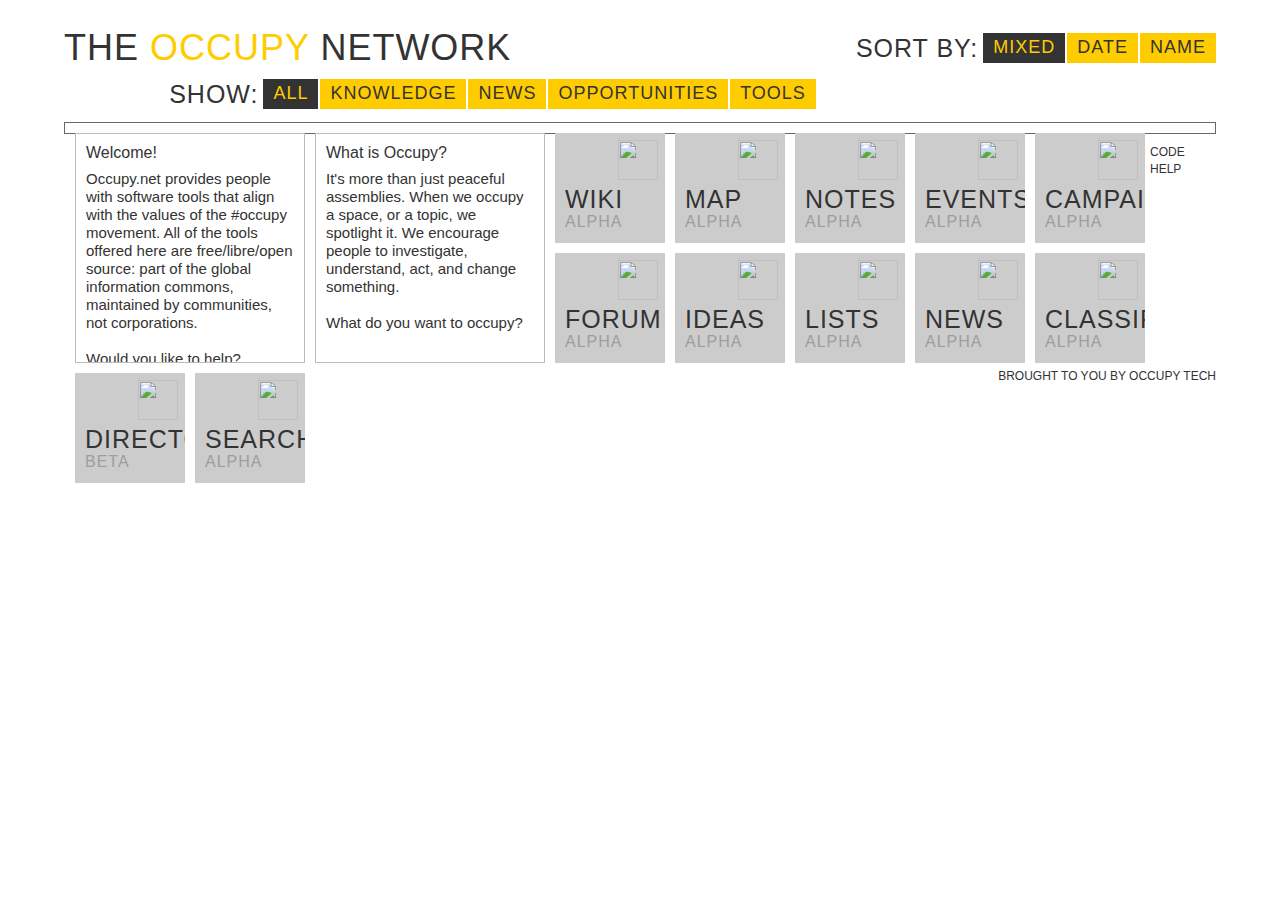
==== index.html @ a0bbf64c "CSS changes, additional feeds, footer change" ====
<!doctype html>
<html lang="en">
<head>
  
  <meta charset="utf-8" />
  <title>The Occupy Network</title>
  
  <!--[if lt IE 9]><script src="http://html5shim.googlecode.com/svn/trunk/html5.js"></script><![endif]-->
  
  <link rel="stylesheet" href="css/style.css" />
  
  <!-- scripts at bottom of page -->

</head>
<body class="homepage">
  
<script type="text/javascript" src="http://nav.occupy.net/occupynet_nav.js"></script>

<section id="content">


<section id="options" class="clearfix">
	<div class="option-logo">
		<h1>the <span class="occupy">occupy</span> network</h1>
	</div>
	<div class="option-combo">
	  <h3>Sort by:</h3>
	  <ul id="sort" class="option-set clearfix" data-option-key="sortBy">
	    <li><a href="#mixed" data-option-value="random" class="selected">mixed</a></li>
	    <li><a href="#original" data-option-value="date">date</a></li>
	    <li><a href="#alphabetical" data-option-value="alphabetical">name</a></li>
	  </ul>
	</div>
	<div class="option-combo">
	  <h3>Show:</h3>
	  <ul id="filter" class="option-set clearfix" data-option-key="filter">
	    <li><a href="#show-all" data-option-value="*" class="selected">all</a></li>
	    <li><a href="#knowledge" data-option-value=".wiki, .info, .welcome">knowledge</a></li>
	    <li><a href="#news" data-option-value=".news, .photo, .directory, .map">news</a></li>
	    <li><a href="#opportunities" data-option-value=".classified, .event, .campaign">opportunities</a></li>
	    <li><a href="#tools" data-option-value=".project">tools</a></li>
	  </ul>
	</div>
</section>


<div id="container">
	
	<div class="welcome" data-number="1">
		<p class="title">Welcome!</p>
		<p class="text">Occupy.net provides people with software tools that align with the values of the #occupy movement. All of the tools offered here are free/libre/open source: part of the global information commons, maintained by communities, not corporations.<br><br>Would you like to help?</p>
	</div>
	
	<div class="welcome" data-number="20">
		<p class="title">What is Occupy?</p>
		<p class="text">It's more than just peaceful assemblies. When we occupy a space, or a topic, we spotlight it. We encourage people to investigate, understand, act, and change something.<br><br>What do you want to occupy?</p>
	</div>

	  
	<div class="project" data-number="10">
		<img class="icon" src="img/icons/wiki.png">
		<h3 class="title">Wiki</h3>
		<h5 class="status">alpha</h5>
	</div>
	<div class="project" data-number="11">
		<img class="icon" src="img/icons/map.png">
		<h3 class="title">Map</h3>
		<h5 class="status">alpha</h5>
	</div>
	<div class="project" data-number="12">
		<img class="icon" src="img/icons/notes.png">
		<h3 class="title">Notes</h3>
		<h5 class="status">alpha</h5>
	</div>
	<div class="project" data-number="13">
		<img class="icon" src="img/icons/events.png">
		<h3 class="title">Events</h3>
		<h5 class="status">alpha</h5>
	</div>
	<div class="project" data-number="14">
		<img class="icon" src="img/icons/campaigns.png">
		<h3 class="title">Campaigns</h3>
		<h5 class="status">alpha</h5>
	</div>
	<div class="project" data-number="33">
		<img class="icon" src="img/icons/forum.png">
		<h3 class="title">Forum</h3>
		<h5 class="status">alpha</h5>
	</div>
	<div class="project" data-number="16">
		<img class="icon" src="img/icons/ideas.png">
		<h3 class="title">Ideas</h3>
		<h5 class="status">alpha</h5>
	</div>
	<div class="project" data-number="17">
		<img class="icon" src="img/icons/lists.png">
		<h3 class="title">Lists</h3>
		<h5 class="status">alpha</h5>
	</div>
	<div class="project" data-number="18">
		<img class="icon" src="img/icons/news.png">
		<h3 class="title">News</h3>
		<h5 class="status">alpha</h5>
	</div>
	<div class="project"  data-number="19">
		<img class="icon" src="img/icons/classifieds.png">
		<h3 class="title">Classifieds</h3>
		<h5 class="status">alpha</h5>
	</div>
	<div class="project" data-number="20">
		<img class="icon" src="img/icons/directory.png">
		<h3 class="title">Directory</h3>
		<h5 class="status">beta</h5>
	</div>
	<div class="project" data-number="21" data-full="inline1">
		<img class="icon" src="img/icons/search.png">
		<h3 class="title">Search</h3>
		<h5 class="status">alpha</h5>
	</div>
</div>


<div id="feeds" style="display:none">
  <!--use semantic markup to define your feeds as data 
  jquery $("#feeds").find(".feed") turns this html into
  var feeds  = [{
    'url': 'http://feeds....',
    'type': 'news',
  },
  {
    'url': 'http://map.occupy.net',
    'type': 'map',
  }
  ]
and so on - an array of objects with "url" and "type" attributes  
  -->
  <div class="feed">
    <div class="url">http://newswire.occupy.net/channel/368/rss.xml</div>
    <div class="type">news</div>
    <div class="num">5</div>
  </div>
  <div class="feed">
    <div class="url">http://classifieds.occupy.net/rss/all/</div>
    <div class="type">classified</div>
    <div class="num">5</div>
  </div>
  <div class="feed">
    <div class="url">http://wearethe99percent.tumblr.com/rss</div>
    <div class="type">photo</div>
    <div class="num">5</div>
  </div>
  <div class="feed">
    <div class="url">http://feeds.feedburner.com/OccupyDesign</div>
    <div class="type">thumbnail</div>
    <div class="num">5</div>
  </div>
  <!-- error in feed
  <div class="feed">
    <div class="url">http://occuprint.org/feed</div>
    <div class="type">thumbnail</div>
    <div class="num">5</div>
  </div>
  -->
  <div class="feed">
    <div class="url">http://howtocamp.takethesquare.net/feed/</div>
    <div class="type">info</div>
    <div class="num">5</div>
  </div>
  <div class="feed">
    <div class="url">http://wiki.occupy.net/wiki/Special:NewsFeed?feed=rss&categories=Featured</div>
    <div class="type">wiki</div>
    <div class="num">1</div>
  </div>
  <div class="feed">
    <div class="url">http://directory.occupy.net/occupations/added.rss</div>
    <div class="type">directory</div>
    <div class="num">5</div>
  </div>
  <div class="feed">
    <div class="url">http://map.occupy.net/feed/</div>
    <div class="type">map</div>
    <div class="num">5</div>
  </div>  
  <div class="feed">
    <div class="url">http://campaigns.occupy.net/feed/</div>
    <div class="type">campaign</div>
    <div class="num">5</div>
  </div>
  <div class="feed">
    <div class="url">http://feeds.feedburner.com/interoccupy</div>
    <div class="type">news</div>
    <div class="num">5</div>
  </div>
</div>



<!-- jquery -->
<script src="js/jquery-1.7.1.min.js"></script>
<script src="https://www.google.com/jsapi"></script>
<script src="js/jquery.isotope.min.js"></script>


<!-- feed reader -->
<script type="text/javascript">
var $container = $('#container');
var feeds = google.load("feeds", "1");
google.setOnLoadCallback(function() {
  $(function() {
 
  
  //grab your data from the html (semantic markup)
  $("#feeds").find(".feed").each(function(j,e){
    //extract url from html
    var url = $(e).find(".url").html();
	  var feed = new google.feeds.Feed(url);
    //extract number of posts to display from html
	  var num = $(e).find(".num").html();
    //extract type from html
	  var type = $(e).find(".type").html();
	  feed.setNumEntries(num);
	  feed.load(function(result) {
	    if (!result.error) {
	      var container = document.getElementById("container");
	      for (var i = 0; i < result.feed.entries.length; i++) {
	        var entry = result.feed.entries[i];
	
	        var div = document.createElement("div");
	        $(div).addClass(type);
	        $(div).addClass("feed-item");
	        var title = div.appendChild(document.createElement("h3"));
	        title.className = "title";
	        title.appendChild(document.createTextNode(entry.title));
	
	        var date = div.appendChild(document.createElement("p"));
	        $(date).addClass("date");
	        
			var entryDate = new Date(entry.publishedDate);
			var pubDate = entryDate.toLocaleDateString();
	        date.appendChild(document.createTextNode(pubDate));
	
	        var description = div.appendChild(document.createElement("p"));
	        description.className = "description";
	        description.innerHTML = entry.content;
	        
	        container.appendChild(div);
	      };
	    };
	    $container.isotope('insert',$(".feed-item"))
    
  	
	  
	  });
    
  })

	  	  

	  //endfor
  });
});


//ISOTOPE 
$(document).ready(function(){
  $container.isotope({
    masonry: {
      columnWidth: 120
    },
    getSortData: {
      number: function( $elem ) {
        var number = $elem.hasClass('element') ? 
          $elem.find('.date').text() :
          $elem.attr('data-number');
        return parseInt( number, 10 );
      },
      alphabetical: function( $elem ) {
        var name = $elem.find('.title'),
            itemText = name.length ? name : $elem;
        return itemText.text();
      }
    },
    sortBy: 'random'
  });


  var $optionSets = $('#options .option-set'),
      $optionLinks = $optionSets.find('a');

  $optionLinks.click(function(){
    var $this = $(this);
    // don't proceed if already selected
    if ( $this.hasClass('selected') ) {
      return false;
    }
    //toggle "selected classes"
    var $optionSet = $this.parents('.option-set');
    $optionSet.find('.selected').removeClass('selected');
    $this.addClass('selected');

    // make option object dynamically, i.e. { filter: '.my-filter-class' }
    var options = {},
      key = $optionSet.attr('data-option-key'),
      value = $this.attr('data-option-value');
    // parse 'false' as false boolean
    value = value === 'false' ? false : value;
    options[ key ] = value;
    if ( key === 'layoutMode' && typeof changeLayoutMode === 'function' ) {
      // changes in layout modes need extra logic
      changeLayoutMode( $this, options )
    } else {
      // otherwise, apply new options
      $container.isotope( options );
    }

    return false;
  });

  
})

</script>



<!-- shadowbox -->

<script src="shadowbox-3.0.3/shadowbox.js"></script>
<script>

Shadowbox.init({
    skipSetup: true
});

window.onload = function() {

    Shadowbox.setup("#container div", {
        player:     "html",
        height:     400,
        width:      600,
        content:    '<div id="layer">[import feed content]</div>'
    });

};
</script>



<footer>
	<span>Brought to you by <a href="http://tech.occupy.net" target="_blank">Occupy Tech</a></span>
	<a href="https://github.com/occupynet/" target="_blank">Code</a>
	<a href="http://forum.occupy.net" target="_blank">Help</a> 
  
</footer>

</section> <!-- #content -->
  

</body>
</html>
---- css/style.css ----
/*------ RESET --------*/
html,
body,
div,
span,
object,
iframe,
h1,
h2,
h3,
h4,
h5,
h6,
p,
blockquote,
pre,
abbr,
address,
cite,
code,
del,
dfn,
em,
img,
ins,
kbd,
q,
samp,
small,
strong,
sub,
sup,
var,
b,
i,
dl,
dt,
dd,
ol,
ul,
li,
fieldset,
form,
label,
legend,
textarea,
table,
caption,
tbody,
tfoot,
thead,
tr,
th,
td,
article,
aside,
canvas,
details,
figcaption,
figure,
footer,
header,
hgroup,
menu,
nav,
section,
summary,
time,
mark,
audio,
video {
  margin: 0;
  padding: 0;
  border: 0;
  font-size: 100%;
  font: inherit;
  vertical-align: baseline;
  /* make IE8+ match webkit box model: */

  -moz-box-sizing: border-box;
  -webkit-box-sizing: border-box;
  -ms-box-sizing: border-box;
  box-sizing: border-box;
}
article,
aside,
details,
figcaption,
figure,
footer,
header,
hgroup,
menu,
nav,
section {
  display: block;
}
/* j.mp/bestclearfix */
.clearfix:before,
.clearfix:after {
  content: "\0020";
  display: block;
  height: 0;
  overflow: hidden;
}
.clearfix:after {
  clear: both;
}
.clearfix {
  zoom: 1;
}
/*------ LOAD WEB FONTS --------*/
@font-face {
  font-family: 'LeagueGothicRegular';
  src: url('../fonts/League_Gothic-webfont.eot');
  src: url('../fonts/League_Gothic-webfont.eot?#iefix') format('embedded-opentype'), url('../fonts/League_Gothic-webfont.woff') format('woff'), url('../fonts/League_Gothic-webfont.ttf') format('truetype'), url('../fonts/League_Gothic-webfont.svg#LeagueGothicRegular') format('svg');
  font-weight: normal;
  font-style: normal;
}
@font-face {
  font-family: 'PTSansRegular';
  src: url('../fonts/PTS55F-webfont.eot');
  src: url('../fonts/PTS55F-webfont.eot?#iefix') format('embedded-opentype'), url('../fonts/PTS55F-webfont.woff') format('woff'), url('../fonts/PTS55F-webfont.ttf') format('truetype'), url('../fonts/PTS55F-webfont.svg#PTSansRegular') format('svg');
  font-weight: normal;
  font-style: normal;
}
@font-face {
  font-family: 'PTSansBold';
  src: url('../fonts/PTS75F-webfont.eot');
  src: url('../fonts/PTS75F-webfont.eot?#iefix') format('embedded-opentype'), url('../fonts/PTS75F-webfont.woff') format('woff'), url('../fonts/PTS75F-webfont.ttf') format('truetype'), url('../fonts/PTS75F-webfont.svg#PTSansBold') format('svg');
  font-weight: normal;
  font-style: normal;
}
@font-face {
  font-family: 'PTSansItalic';
  src: url('../fonts/PTS56F-webfont.eot');
  src: url('../fonts/PTS56F-webfont.eot?#iefix') format('embedded-opentype'), url('../fonts/PTS56F-webfont.woff') format('woff'), url('../fonts/PTS56F-webfont.ttf') format('truetype'), url('../fonts/PTS56F-webfont.svg#PTSansItalic') format('svg');
  font-weight: normal;
  font-style: normal;
}
@font-face {
  font-family: 'PTSansBoldItalic';
  src: url('../fonts/PTS76F-webfont.eot');
  src: url('../fonts/PTS76F-webfont.eot?#iefix') format('embedded-opentype'), url('../fonts/PTS76F-webfont.woff') format('woff'), url('../fonts/PTS76F-webfont.ttf') format('truetype'), url('../fonts/PTS76F-webfont.svg#PTSansBoldItalic') format('svg');
  font-weight: normal;
  font-style: normal;
}
.League {
  font-family: 'LeagueGothicRegular', 'Lucida Sans', 'Lucida Sans Regular', 'Lucida Grande', 'Lucida Sans Unicode', Arial, sans-serif;
  text-transform: uppercase;
  letter-spacing: 1px;
  font-weight: normal;
}
.PTSansRegular {
  font-family: 'PTSansRegular', 'Lucida Sans', 'Lucida Sans Regular', 'Lucida Grande', 'Lucida Sans Unicode', Arial, sans-serif;
  font-weight: normal;
}
.PTSansBold {
  font-family: 'PTSansBold', 'Lucida Sans', 'Lucida Sans Regular', 'Lucida Grande', 'Lucida Sans Unicode', Arial, sans-serif;
  font-weight: normal;
}
.PTSansItalic {
  font-family: 'PTSansItalic', 'Lucida Sans', 'Lucida Sans Regular', 'Lucida Grande', 'Lucida Sans Unicode', Arial, sans-serif;
  font-style: normal;
}
.PTSansBoldItalic {
  font-family: 'PTSansBoldItalic', 'Lucida Sans', 'Lucida Sans Regular', 'Lucida Grande', 'Lucida Sans Unicode', Arial, sans-serif;
  font-weight: normal;
  font-style: normal;
}
/*------ GLOBAL --------*/
body {
  margin: 0;
  background: #FFF;
  color: #333;
  padding: 0 0 20px;
  font-family: 'PTSansRegular', 'Lucida Sans', 'Lucida Sans Regular', 'Lucida Grande', 'Lucida Sans Unicode', Arial, sans-serif;
  font-weight: normal;
  font-size: 13px;
  line-height: 1.3em;
}
/*------ TYPOGRAPHY --------*/
h1,
h2,
h3,
h4,
h5 {
  font-family: 'LeagueGothicRegular', 'Lucida Sans', 'Lucida Sans Regular', 'Lucida Grande', 'Lucida Sans Unicode', Arial, sans-serif;
  text-transform: uppercase;
  letter-spacing: 1px;
  font-weight: normal;
  line-height: 1em;
}
h6,
b,
strong,
dt {
  font-family: 'PTSansBold', 'Lucida Sans', 'Lucida Sans Regular', 'Lucida Grande', 'Lucida Sans Unicode', Arial, sans-serif;
  font-weight: normal;
}
p,
li,
dd,
td {
  font-family: 'PTSansRegular', 'Lucida Sans', 'Lucida Sans Regular', 'Lucida Grande', 'Lucida Sans Unicode', Arial, sans-serif;
  font-weight: normal;
  line-height: 1.1em;
}
i,
em {
  font-family: 'PTSansItalic', 'Lucida Sans', 'Lucida Sans Regular', 'Lucida Grande', 'Lucida Sans Unicode', Arial, sans-serif;
  font-style: normal;
}
h1 {
  font-size: 36px;
}
h2 {
  font-size: 30px;
}
h3 {
  font-size: 25px;
}
h4 {
  font-size: 22px;
}
h5 {
  font-size: 18px;
}
h6,
p,
li,
dd,
dt {
  font-size: 14px;
}
h1,
h2,
h3,
h4,
h5,
h6,
p {
  margin: 1em 0 0;
}
dd {
  margin-left: 2em;
  margin-bottom: .75em;
}
td {
  line-height: 1.3em;
}
ul,
ol {
  margin-left: 1.5em;
}
blockquote {
  padding-left: 1.0em;
  margin-left: 1.0em;
  border-left: 1px solid #333;
  font-family: 'PTSansItalic', 'Lucida Sans', 'Lucida Sans Regular', 'Lucida Grande', 'Lucida Sans Unicode', Arial, sans-serif;
  font-style: normal;
}
/*------ COLORS --------*/
/*------ VARIABLES --------*/
.width1 {
  width: 110px;
}
.height1 {
  height: 110px;
}
.width2 {
  width: 230px;
}
.height2 {
  height: 230px;
}
.large {
  width: 350px;
  height: 350px;
  z-index: 100;
}
/*------ LINKS + BUTTONS --------*/
a,
a:active,
a:visited {
  text-decoration: none;
  color: #333333;
}
a img,
a:active img,
a:visited img {
  border: none;
}
a:hover,
a:active:hover,
a:visited:hover {
  text-decoration: underline;
}
input[type="submit"],
input[type="button"],
input[type="reset"],
input[type="file"] {
  font-family: 'LeagueGothicRegular', 'Lucida Sans', 'Lucida Sans Regular', 'Lucida Grande', 'Lucida Sans Unicode', Arial, sans-serif;
  text-transform: uppercase;
  letter-spacing: 1px;
  font-weight: normal;
  font-size: 18px;
  color: #FFF;
  background: #333;
  text-transform: uppercase;
  letter-spacing: 1px;
  font-weight: normal;
  line-height: 1.3em;
  border: 0;
  padding: 3px 15px;
  margin: 10px 10px 10px 0;
  cursor: pointer;
  -webkit-border-radius: 4px;
  -moz-border-radius: 4px;
  border-radius: 4px;
}
input[type="submit"]:hover,
input[type="button"]:hover,
input[type="reset"]:hover,
input[type="file"]:hover {
  background: #00aeef;
}
/*------ Recommended Isotope styles --------*/
/**** Infinite Scroll ****/
#infscr-loading {
  position: fixed;
  text-align: center;
  bottom: 30px;
  left: 42%;
  z-index: 100;
  background: white;
  background: rgba(255, 255, 255, 0.9);
  padding: 20px;
  color: #222;
  font-size: 15px;
  font-weight: bold;
  -webkit-border-radius: 10px;
  -moz-border-radius: 10px;
  border-radius: 10px;
}
/**** Isotope Filtering ****/
.isotope-item {
  z-index: 2;
}
.isotope-hidden.isotope-item {
  pointer-events: none;
  z-index: 1;
}
/**** Isotope CSS3 transitions ****/
.isotope,
.isotope .isotope-item {
  -webkit-transition-duration: 0.8s;
  -moz-transition-duration: 0.8s;
  -ms-transition-duration: 0.8s;
  -o-transition-duration: 0.8s;
  transition-duration: 0.8s;
}
.isotope {
  -webkit-transition-property: height, width;
  -moz-transition-property: height, width;
  -ms-transition-property: height, width;
  -o-transition-property: height, width;
  transition-property: height, width;
}
.isotope .isotope-item {
  -webkit-transition-property: -webkit-transform, opacity;
  -moz-transition-property: -moz-transform, opacity;
  -ms-transition-property: -ms-transform, opacity;
  -o-transition-property: top, left, opacity;
  transition-property: transform, opacity;
}
/**** disabling Isotope CSS3 transitions ****/
.isotope.no-transition,
.isotope.no-transition .isotope-item,
.isotope .isotope-item.no-transition {
  -webkit-transition-duration: 0s;
  -moz-transition-duration: 0s;
  -ms-transition-duration: 0s;
  -o-transition-duration: 0s;
  transition-duration: 0s;
}
/* disable CSS transitions for containers with infinite scrolling*/
.isotope.infinite-scrolling {
  -webkit-transition: none;
  -moz-transition: none;
  -ms-transition: none;
  -o-transition: none;
  transition: none;
}
/*------ End recommended Isotope styles --------*/
/*------  PAGE STYLES --------*/
/* required for containers to inherit vertical size from window */
html,
body {
  height: 100%;
}
#content {
  margin: 20px 5%;
  height: 100%;
}
#container {
  border: 1px solid #666;
  padding: 5px;
  margin-top: 5px;
  /* undo reset of box model, so isotope height is correct: */

  -moz-box-sizing: content-box;
  -webkit-box-sizing: content-box;
  -ms-box-sizing: content-box;
  box-sizing: content-box;
}
footer {
  font-size: 12px;
  padding: 10px 0;
  text-transform: uppercase;
}
footer a {
  margin-right: 10px;
}
footer span {
  float: right;
}
footer span a {
  font-family: 'PTSansBold', 'Lucida Sans', 'Lucida Sans Regular', 'Lucida Grande', 'Lucida Sans Unicode', Arial, sans-serif;
  font-weight: normal;
  margin-right: 0;
}
/*------  NAV BAR --------*/
#options {
  margin-top: 20px;
}
#options ul {
  margin: 0;
  list-style: none;
}
#options li {
  float: left;
  margin-bottom: 0.2em;
  font-family: 'LeagueGothicRegular', 'Lucida Sans', 'Lucida Sans Regular', 'Lucida Grande', 'Lucida Sans Unicode', Arial, sans-serif;
  text-transform: uppercase;
  letter-spacing: 1px;
  font-weight: normal;
  font-size: 18px;
}
#options li a {
  display: block;
  padding: 5px 10px;
  background-color: #FFCC00;
  color: #333;
  border-left: 2px solid #FFF;
}
#options li a.selected {
  background-color: #333;
  text-shadow: none;
  color: #FFCC00;
}
#options li a:hover {
  background-color: #555;
  color: #FFCC00;
  text-decoration: none;
}
#options li a:active {
  background-color: #333;
  color: #FFCC00;
}
#options li:first-child a {
  border-left: none;
}
.option-logo {
  float: left;
}
.option-logo h1 {
  margin-top: 10px;
  margin-bottom: 0;
  letter-spacing: 1px;
}
.option-logo .occupy {
  color: #ffcc00;
}
.option-combo {
  float: right;
  margin: 13px 0 0 40px;
  display: inline-block;
  vertical-align: top;
}
.option-combo ul {
  display: inline-block;
}
.option-combo h3 {
  float: left;
  margin: 3px 5px 0 0;
}
.option-def dl dt,
.option-def dl dd {
  float: left;
  padding: 0 1.2em;
  background: #161616;
  line-height: 36px;
  height: 36px;
}
.option-def dl.header dt,
.option-def dl.header dd {
  background: #444;
}
.option-def dl .option-type {
  font-size: 13px;
  color: #AAA;
  font-style: italic;
}
.option-def dl dd {
  border-left: 1px solid #222;
}
/*------  ELEMENTS --------*/
.element {
  margin: 5px;
  float: left;
  overflow: hidden;
  position: relative;
  background: #FFF;
  color: #333;
}
.element * {
  margin: 0 10px;
}
.element * * {
  margin: 0;
}
.element:hover {
  background: #26A6DD;
  color: white;
  cursor: pointer;
}
.element:hover * {
  color: white;
}
.clickable .element:hover {
  cursor: pointer;
}
.clickable .element:hover h2 {
  color: white;
}
.project {
  margin: 5px;
  float: left;
  overflow: hidden;
  position: relative;
  background: #FFF;
  color: #333;
  height: 110px;
  width: 110px;
  background: #CCC;
}
.project * {
  margin: 0 10px;
}
.project * * {
  margin: 0;
}
.project:hover {
  background: #26A6DD;
  color: white;
  cursor: pointer;
}
.project:hover * {
  color: white;
}
.project .title {
  clear: both;
  margin-bottom: 2px;
}
.project .status {
  opacity: .3;
  font-size: 16px;
}
.project .icon {
  margin: 7px;
  float: right;
  height: 40px;
  width: 40px;
}
#eventsLoading {
  height: 16px;
  width: 110px;
  margin: 10px 0;
}
#eventsLoading.done {
  display: none;
  height: 0;
  width: 0;
}
.event {
  margin: 5px;
  float: left;
  overflow: hidden;
  position: relative;
  background: #FFF;
  color: #333;
  height: 110px;
  width: 230px;
  background: #AAA;
}
.event * {
  margin: 0 10px;
}
.event * * {
  margin: 0;
}
.event:hover {
  background: #26A6DD;
  color: white;
  cursor: pointer;
}
.event:hover * {
  color: white;
}
.event .title {
  color: #FFF;
  margin: 10px 10px 2px;
}
.classified {
  margin: 5px;
  float: left;
  overflow: hidden;
  position: relative;
  background: #FFF;
  color: #333;
  height: 110px;
  width: 230px;
  background: #FFF;
  border: 1px dashed #BBB;
  padding: 10px;
}
.classified * {
  margin: 0 10px;
}
.classified * * {
  margin: 0;
}
.classified:hover {
  background: #26A6DD;
  color: white;
  cursor: pointer;
}
.classified:hover * {
  color: white;
}
.classified .title {
  font-family: 'PTSansBold';
  letter-spacing: 0;
  font-size: 18px;
  line-height: 1.2em;
  text-transform: none;
  margin: 2px 0 2px;
  height: 64px;
  overflow: hidden;
}
.classified .date,
.classified .description {
  display: none;
}
.classified:before {
  content: "Help wanted! ";
}
.classified:hover .title {
  color: #FFF;
}
.forum {
  margin: 5px;
  float: left;
  overflow: hidden;
  position: relative;
  background: #FFF;
  color: #333;
  height: 110px;
  width: 230px;
  background: #FFF;
  border: 1px solid #999;
}
.forum * {
  margin: 0 10px;
}
.forum * * {
  margin: 0;
}
.forum:hover {
  background: #26A6DD;
  color: white;
  cursor: pointer;
}
.forum:hover * {
  color: white;
}
.forum .title {
  margin-top: 10px;
  margin-bottom: 2px;
}
.campaign {
  margin: 5px;
  float: left;
  overflow: hidden;
  position: relative;
  background: #FFF;
  color: #333;
  height: 110px;
  width: 110px;
  background: #FFCC00;
}
.campaign * {
  margin: 0 10px;
}
.campaign * * {
  margin: 0;
}
.campaign:hover {
  background: #26A6DD;
  color: white;
  cursor: pointer;
}
.campaign:hover * {
  color: white;
}
.campaign .title {
  margin-top: 10px;
  margin-bottom: 2px;
  font-size: 21px;
  line-height: 21px;
  height: 63px;
  overflow: hidden;
}
.campaign .date {
  color: #FFF;
  font-family: 'LeagueGothicRegular', 'Lucida Sans', 'Lucida Sans Regular', 'Lucida Grande', 'Lucida Sans Unicode', Arial, sans-serif;
  text-transform: uppercase;
  letter-spacing: 1px;
  font-weight: normal;
  font-size: 16px;
  line-height: 1em;
  height: 32px;
  overflow: hidden;
}
.campaign .description {
  display: none;
}
.news {
  margin: 5px;
  float: left;
  overflow: hidden;
  position: relative;
  background: #FFF;
  color: #333;
  height: 230px;
  width: 230px;
  background: #333;
}
.news * {
  margin: 0 10px;
}
.news * * {
  margin: 0;
}
.news:hover {
  background: #26A6DD;
  color: white;
  cursor: pointer;
}
.news:hover * {
  color: white;
}
.news .title {
  margin-top: 10px;
  color: #FFF;
  height: 2em;
  overflow: hidden;
  width: 200px;
}
.news .date {
  margin-top: 5px;
  opacity: .5;
}
.news p {
  margin-top: 5px;
  margin-bottom: 10px;
  color: #FFF;
}
.news ul {
  margin: 0 25px;
  display: none;
}
.news a {
  color: #FFF;
}
.news iframe,
.news img {
  width: 100%;
  height: auto;
}
.welcome {
  margin: 5px;
  float: left;
  overflow: hidden;
  position: relative;
  background: #FFF;
  color: #333;
  height: 230px;
  width: 230px;
  background: #FFF;
  border: 1px solid #BBB;
}
.welcome * {
  margin: 0 10px;
}
.welcome * * {
  margin: 0;
}
.welcome:hover {
  background: #26A6DD;
  color: white;
  cursor: pointer;
}
.welcome:hover * {
  color: white;
}
.welcome .title {
  font-family: 'PTSansBoldItalic', 'Lucida Sans', 'Lucida Sans Regular', 'Lucida Grande', 'Lucida Sans Unicode', Arial, sans-serif;
  font-weight: normal;
  font-style: normal;
  margin: 10px 10px 8px;
  font-size: 16px;
}
.welcome .text {
  font-family: 'PTSansItalic', 'Lucida Sans', 'Lucida Sans Regular', 'Lucida Grande', 'Lucida Sans Unicode', Arial, sans-serif;
  font-style: normal;
  font-size: 15px;
  line-height: 1.2em;
}
.photo {
  margin: 5px;
  float: left;
  overflow: hidden;
  position: relative;
  background: #FFF;
  color: #333;
  height: 230px;
  width: 230px;
  background: #333;
}
.photo * {
  margin: 0 10px;
}
.photo * * {
  margin: 0;
}
.photo:hover {
  background: #26A6DD;
  color: white;
  cursor: pointer;
}
.photo:hover * {
  color: white;
}
.photo:hover {
  border: 4px solid #00aeef;
}
.photo * {
  margin: 0;
}
.photo .title,
.photo .date {
  display: none;
}
.photo iframe,
.photo img {
  height: 100%;
  width: auto;
}
.thumbnail {
  margin: 5px;
  float: left;
  overflow: hidden;
  position: relative;
  background: #FFF;
  color: #333;
  height: 110px;
  width: 110px;
  background: #eeeeee;
}
.thumbnail * {
  margin: 0 10px;
}
.thumbnail * * {
  margin: 0;
}
.thumbnail:hover {
  background: #26A6DD;
  color: white;
  cursor: pointer;
}
.thumbnail:hover * {
  color: white;
}
.thumbnail:hover {
  border: 0;
  background: #00aeef;
}
.thumbnail * {
  margin: 0;
}
.thumbnail .title,
.thumbnail .date {
  display: none;
}
.thumbnail iframe,
.thumbnail img {
  width: 100%;
  height: auto;
}
.directory {
  margin: 5px;
  float: left;
  overflow: hidden;
  position: relative;
  background: #FFF;
  color: #333;
  height: 110px;
  width: 110px;
  background: #FFF;
  border: 1px solid #CCC;
  padding: 10px;
}
.directory * {
  margin: 0 10px;
}
.directory * * {
  margin: 0;
}
.directory:hover {
  background: #26A6DD;
  color: white;
  cursor: pointer;
}
.directory:hover * {
  color: white;
}
.directory .title {
  color: #FC0;
  margin: 1px 0;
}
.directory:hover .title {
  color: #FFF;
}
.directory:before {
  content: "NEW:";
}
.directory p,
.directory .text,
.directory div,
.directory span {
  display: none;
}
.map {
  margin: 5px;
  float: left;
  overflow: hidden;
  position: relative;
  background: #FFF;
  color: #333;
  height: 110px;
  width: 110px;
  background: #666;
}
.map * {
  margin: 0 10px;
}
.map * * {
  margin: 0;
}
.map:hover {
  background: #26A6DD;
  color: white;
  cursor: pointer;
}
.map:hover * {
  color: white;
}
.map .title {
  color: #FFF;
  margin: 10px;
  font-size: 21px;
  height: 84px;
  overflow: hidden;
}
.map p,
.map .text,
.map div,
.map span {
  display: none;
}
.wiki {
  margin: 5px;
  float: left;
  overflow: hidden;
  position: relative;
  background: #FFF;
  color: #333;
  height: 230px;
  width: 230px;
  background: #ffffff url(../img/topics/mayday.jpg) no-repeat bottom center;
  border: 1px solid #BBB;
  padding: 10px;
}
.wiki * {
  margin: 0 10px;
}
.wiki * * {
  margin: 0;
}
.wiki:hover {
  background: #26A6DD;
  color: white;
  cursor: pointer;
}
.wiki:hover * {
  color: white;
}
.wiki:before {
  content: "Learn more about ";
}
.wiki * {
  margin: 0;
}
.info {
  margin: 5px;
  float: left;
  overflow: hidden;
  position: relative;
  background: #FFF;
  color: #333;
  height: 230px;
  width: 230px;
  background: #FFF;
  border: 1px solid #BBB;
}
.info * {
  margin: 0 10px;
}
.info * * {
  margin: 0;
}
.info:hover {
  background: #26A6DD;
  color: white;
  cursor: pointer;
}
.info:hover * {
  color: white;
}
.info .title {
  margin: 10px 10px 0;
}
.info .date {
  margin: 5px 10px;
  opacity: .4;
}
/*------  SHADOW BOX --------*/
#sb-title-inner,
#sb-info-inner,
#sb-loading-inner,
div.sb-message {
  font-family: 'PTSansRegular', 'Lucida Sans', 'Lucida Sans Regular', 'Lucida Grande', 'Lucida Sans Unicode', Arial, sans-serif;
  font-weight: normal;
  color: #333;
}
#sb-container {
  position: fixed;
  margin: 0;
  padding: 0;
  top: 0;
  left: 0;
  z-index: 999;
  text-align: left;
  visibility: hidden;
  display: none;
}
#sb-overlay {
  position: relative;
  height: 100%;
  width: 100%;
}
#sb-wrapper {
  position: absolute;
  visibility: hidden;
  width: 100px;
}
#sb-wrapper-inner {
  position: relative;
  overflow: hidden;
  height: 100px;
}
#sb-body {
  position: relative;
  height: 100%;
}
#sb-body-inner {
  position: absolute;
  height: 100%;
  width: 100%;
}
#sb-player.html {
  height: 100%;
  overflow: auto;
}
#sb-body img {
  border: none;
}
#sb-loading {
  position: relative;
  height: 100%;
}
#sb-loading-inner {
  position: absolute;
  font-size: 14px;
  line-height: 24px;
  height: 24px;
  top: 50%;
  margin-top: -12px;
  width: 100%;
  text-align: center;
}
#sb-loading-inner span {
  background: url(../shadowbox-3.0.3/loading.gif) no-repeat;
  padding-left: 34px;
  display: inline-block;
}
#sb-body,
#sb-loading {
  background-color: #FFF;
}
#sb-title,
#sb-info {
  position: relative;
  margin: 0;
  padding: 0;
  overflow: hidden;
}
#sb-title,
#sb-title-inner {
  height: 26px;
  line-height: 26px;
}
#sb-title-inner {
  font-size: 16px;
}
#sb-info,
#sb-info-inner {
  height: 20px;
  line-height: 20px;
}
#sb-info-inner {
  font-size: 12px;
}
#sb-nav {
  float: right;
  height: 16px;
  padding: 2px 0;
  width: 45%;
}
#sb-nav a {
  display: block;
  float: right;
  height: 16px;
  width: 16px;
  margin-left: 3px;
  cursor: pointer;
  background-repeat: no-repeat;
}
#sb-nav-close {
  background-image: url(../shadowbox-3.0.3/close.png);
}
#sb-nav-next {
  background-image: url(../shadowbox-3.0.3/next.png);
}
#sb-nav-previous {
  background-image: url(../shadowbox-3.0.3/previous.png);
}
#sb-nav-play {
  background-image: url(../shadowbox-3.0.3/play.png);
}
#sb-nav-pause {
  background-image: url(../shadowbox-3.0.3/pause.png);
}
#sb-counter {
  float: left;
  width: 45%;
}
#sb-counter a {
  padding: 0 4px 0 0;
  text-decoration: none;
  cursor: pointer;
  color: #fff;
}
#sb-counter a.sb-counter-current {
  text-decoration: underline;
}
div.sb-message {
  font-size: 12px;
  padding: 10px;
  text-align: center;
}
div.sb-message a:link,
div.sb-message a:visited {
  color: #fff;
  text-decoration: underline;
}
#layer {
  background: #FFF;
}
#layer * {
  color: #333;
}
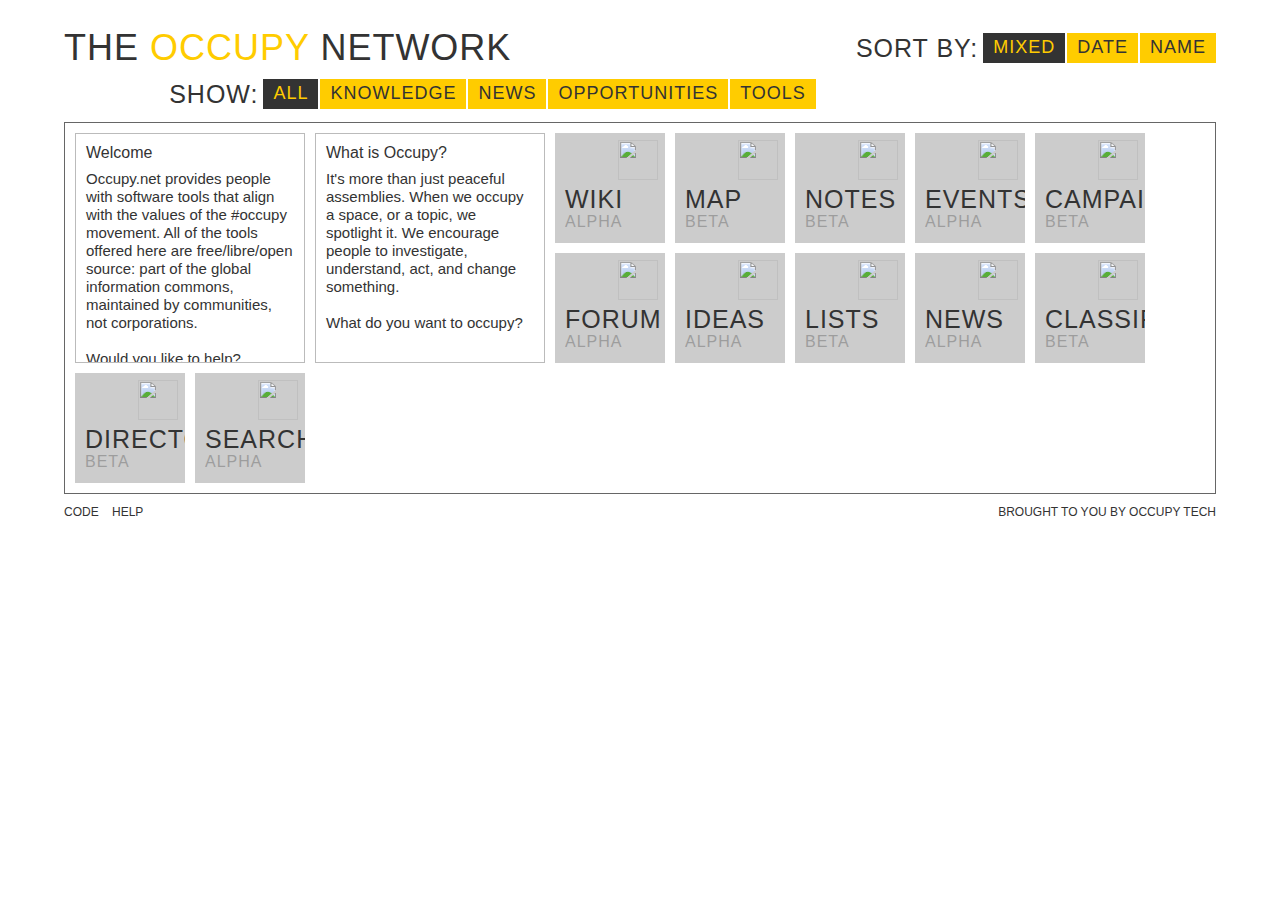
==== commit 957b19d7: "fix css" ====
--- a/index.html
+++ b/index.html
@@ -27,7 +27,7 @@
 	  <h3>Sort by:</h3>
 	  <ul id="sort" class="option-set clearfix" data-option-key="sortBy">
 	    <li><a href="#mixed" data-option-value="random" class="selected">mixed</a></li>
-	    <li><a href="#original" data-option-value="date">date</a></li>
+	    <li><a href="#date" data-option-value="date">date</a></li>
 	    <li><a href="#alphabetical" data-option-value="alphabetical">name</a></li>
 	  </ul>
 	</div>
@@ -37,21 +37,21 @@
 	    <li><a href="#show-all" data-option-value="*" class="selected">all</a></li>
 	    <li><a href="#knowledge" data-option-value=".wiki, .info, .welcome">knowledge</a></li>
 	    <li><a href="#news" data-option-value=".news, .photo, .directory, .map">news</a></li>
-	    <li><a href="#opportunities" data-option-value=".classified, .event, .campaign">opportunities</a></li>
+	    <li><a href="#opportunities" data-option-value=".event, .campaign, .classified">opportunities</a></li>
 	    <li><a href="#tools" data-option-value=".project">tools</a></li>
 	  </ul>
 	</div>
 </section>
 
 
-<div id="container">
+<div id="container" class="clearfix">
 	
 	<div class="welcome" data-number="1">
-		<p class="title">Welcome!</p>
+		<p class="title">Welcome</p>
 		<p class="text">Occupy.net provides people with software tools that align with the values of the #occupy movement. All of the tools offered here are free/libre/open source: part of the global information commons, maintained by communities, not corporations.<br><br>Would you like to help?</p>
 	</div>
 	
-	<div class="welcome" data-number="20">
+	<div class="welcome" data-number="5">
 		<p class="title">What is Occupy?</p>
 		<p class="text">It's more than just peaceful assemblies. When we occupy a space, or a topic, we spotlight it. We encourage people to investigate, understand, act, and change something.<br><br>What do you want to occupy?</p>
 	</div>
@@ -65,12 +65,12 @@
 	<div class="project" data-number="11">
 		<img class="icon" src="img/icons/map.png">
 		<h3 class="title">Map</h3>
-		<h5 class="status">alpha</h5>
+		<h5 class="status">beta</h5>
 	</div>
 	<div class="project" data-number="12">
 		<img class="icon" src="img/icons/notes.png">
 		<h3 class="title">Notes</h3>
-		<h5 class="status">alpha</h5>
+		<h5 class="status">beta</h5>
 	</div>
 	<div class="project" data-number="13">
 		<img class="icon" src="img/icons/events.png">
@@ -80,7 +80,7 @@
 	<div class="project" data-number="14">
 		<img class="icon" src="img/icons/campaigns.png">
 		<h3 class="title">Campaigns</h3>
-		<h5 class="status">alpha</h5>
+		<h5 class="status">beta</h5>
 	</div>
 	<div class="project" data-number="33">
 		<img class="icon" src="img/icons/forum.png">
@@ -95,7 +95,7 @@
 	<div class="project" data-number="17">
 		<img class="icon" src="img/icons/lists.png">
 		<h3 class="title">Lists</h3>
-		<h5 class="status">alpha</h5>
+		<h5 class="status">beta</h5>
 	</div>
 	<div class="project" data-number="18">
 		<img class="icon" src="img/icons/news.png">
@@ -105,7 +105,7 @@
 	<div class="project"  data-number="19">
 		<img class="icon" src="img/icons/classifieds.png">
 		<h3 class="title">Classifieds</h3>
-		<h5 class="status">alpha</h5>
+		<h5 class="status">beta</h5>
 	</div>
 	<div class="project" data-number="20">
 		<img class="icon" src="img/icons/directory.png">
@@ -140,6 +140,11 @@
     <div class="num">5</div>
   </div>
   <div class="feed">
+    <div class="url">http://feeds.feedburner.com/interoccupy</div>
+    <div class="type">news</div>
+    <div class="num">5</div>
+  </div>
+  <div class="feed">
     <div class="url">http://classifieds.occupy.net/rss/all/</div>
     <div class="type">classified</div>
     <div class="num">5</div>
@@ -169,7 +174,7 @@
   <div class="feed">
     <div class="url">http://wiki.occupy.net/wiki/Special:NewsFeed?feed=rss&categories=Featured</div>
     <div class="type">wiki</div>
-    <div class="num">1</div>
+    <div class="num">5</div>
   </div>
   <div class="feed">
     <div class="url">http://directory.occupy.net/occupations/added.rss</div>
@@ -184,11 +189,6 @@
   <div class="feed">
     <div class="url">http://campaigns.occupy.net/feed/</div>
     <div class="type">campaign</div>
-    <div class="num">5</div>
-  </div>
-  <div class="feed">
-    <div class="url">http://feeds.feedburner.com/interoccupy</div>
-    <div class="type">news</div>
     <div class="num">5</div>
   </div>
 </div>
@@ -206,6 +206,9 @@
 var $container = $('#container');
 var feeds = google.load("feeds", "1");
 google.setOnLoadCallback(function() {
+  // First, set up click on tile => Shadowbox for pre-existing static tiles
+  $('#container div').click( activateTile );
+
   $(function() {
  
   
@@ -214,8 +217,7 @@
     //extract url from html
     var url = $(e).find(".url").html();
 	  var feed = new google.feeds.Feed(url);
-    //extract number of posts to display from html
-	  var num = $(e).find(".num").html();
+	  var num = 3;
     //extract type from html
 	  var type = $(e).find(".type").html();
 	  feed.setNumEntries(num);
@@ -226,24 +228,36 @@
 	        var entry = result.feed.entries[i];
 	
 	        var div = document.createElement("div");
+	        
+	        // Construct contents of new <div> element for this item.
 	        $(div).addClass(type);
 	        $(div).addClass("feed-item");
+	        
+	        // <div><h3 class="title">...</h3></div>
 	        var title = div.appendChild(document.createElement("h3"));
 	        title.className = "title";
 	        title.appendChild(document.createTextNode(entry.title));
 	
+	        // <div> ... <p class="date">...</p></div>
 	        var date = div.appendChild(document.createElement("p"));
 	        $(date).addClass("date");
 	        
-			var entryDate = new Date(entry.publishedDate);
-			var pubDate = entryDate.toLocaleDateString();
+		var entryDate = new Date(entry.publishedDate);
+		var pubDate = entryDate.toLocaleDateString();
 	        date.appendChild(document.createTextNode(pubDate));
 	
-	        var description = div.appendChild(document.createElement("p"));
-	        description.className = "description";
-	        description.innerHTML = entry.content;
-	        
-	        container.appendChild(div);
+	        // <div> ... <div class="content"> ... </div> </div>
+	        // This needs to be a <div> because the item content may include
+	        // block-level HTML tags, and hence cannot fit inside a <p>
+	        
+	        var content = div.appendChild(document.createElement("div"));
+	        content.className = "content";
+	        content.innerHTML = entry.content;
+	        
+	        var divInDOM = container.appendChild(div);
+	        
+	        // Clicking this sends the tile to the Shadowbox
+	        $(divInDOM).click( activateTile );
 	      };
 	    };
 	    $container.isotope('insert',$(".feed-item"))
@@ -262,6 +276,7 @@
 
 
 //ISOTOPE 
+
 $(document).ready(function(){
   $container.isotope({
     masonry: {
@@ -332,16 +347,34 @@
     skipSetup: true
 });
 
-window.onload = function() {
-
-    Shadowbox.setup("#container div", {
-        player:     "html",
-        height:     400,
-        width:      600,
-        content:    '<div id="layer">[import feed content]</div>'
-    });
-
-};
+function activateTile () {
+	var tile = $(this);
+	
+	// By default, we will display the contents of this <div> in the
+	// lightbox.
+	var player = 'html'; // Default
+	var content = '<div id="layer">' + tile.html() + '</div>'; // Default
+	
+	// We can use HTML classes to determine what exactly we should be
+	// feeding to Shadowbox.
+
+	// if (tile.is('.photo')) {
+	//	content = ...
+	//	player = ...
+	// } else if (tile.is('.info')) {
+	// 	...
+	// } else if (tile.is('.project')) {
+	//	...
+	// } /* if */
+	
+	Shadowbox.open({
+	content: content,
+	player: player,
+	height: 400,
+	width: 600
+	});
+}
+
 </script>
 
 
@@ -350,7 +383,6 @@
 	<span>Brought to you by <a href="http://tech.occupy.net" target="_blank">Occupy Tech</a></span>
 	<a href="https://github.com/occupynet/" target="_blank">Code</a>
 	<a href="http://forum.occupy.net" target="_blank">Help</a> 
-  
 </footer>
 
 </section> <!-- #content -->
--- a/css/style.css
+++ b/css/style.css
@@ -771,9 +771,11 @@
 .news:hover * {
   color: white;
 }
+.news * {
+  color: #FFF;
+}
 .news .title {
   margin-top: 10px;
-  color: #FFF;
   height: 2em;
   overflow: hidden;
   width: 200px;
@@ -782,10 +784,9 @@
   margin-top: 5px;
   opacity: .5;
 }
-.news p {
+.news .content {
   margin-top: 5px;
   margin-bottom: 10px;
-  color: #FFF;
 }
 .news ul {
   margin: 0 25px;
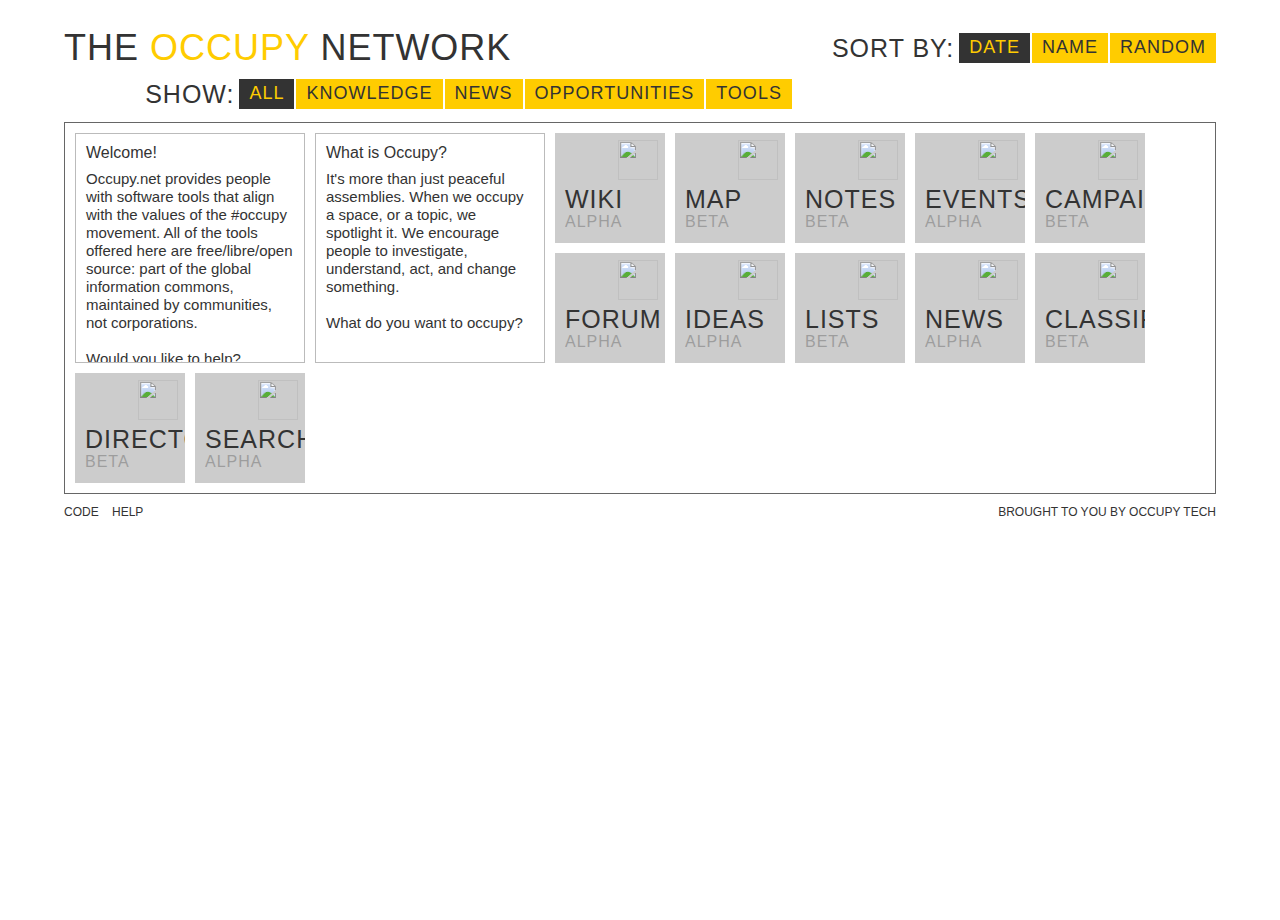
==== commit cf2df8ad: "opengraph icon" ====
--- a/index.html
+++ b/index.html
@@ -6,9 +6,15 @@
   <title>The Occupy Network</title>
   
   <!--[if lt IE 9]><script src="http://html5shim.googlecode.com/svn/trunk/html5.js"></script><![endif]-->
-  
   <link rel="stylesheet" href="css/style.css" />
   
+	<meta property="og:title" content="The Occupy Network"/>
+	<meta property="og:site_name" content="Occupy.net"/>
+	<meta property="og:description" content="Occupy.net provides people with software tools that align with the values of the #occupy movement. All of the tools offered here are free/libre/open source: part of the global information commons, maintained by communities, not corporations."/>
+	<meta property="og:image" content="http://occupy.net/img/occupy-network.png"/>
+	<meta property="og:url" content="http://occupy.net"/>
+	<meta property="og:type" content="website"/>  
+	
   <!-- scripts at bottom of page -->
 
 </head>
@@ -26,9 +32,9 @@
 	<div class="option-combo">
 	  <h3>Sort by:</h3>
 	  <ul id="sort" class="option-set clearfix" data-option-key="sortBy">
-	    <li><a href="#mixed" data-option-value="random" class="selected">mixed</a></li>
-	    <li><a href="#date" data-option-value="date">date</a></li>
+	    <li><a href="#date" data-option-value="date" class="selected">date</a></li>
 	    <li><a href="#alphabetical" data-option-value="alphabetical">name</a></li>
+	    <li><a href="#mixed" data-option-value="random">random</a></li>
 	  </ul>
 	</div>
 	<div class="option-combo">
@@ -47,67 +53,67 @@
 <div id="container" class="clearfix">
 	
 	<div class="welcome" data-number="1">
-		<p class="title">Welcome</p>
-		<p class="text">Occupy.net provides people with software tools that align with the values of the #occupy movement. All of the tools offered here are free/libre/open source: part of the global information commons, maintained by communities, not corporations.<br><br>Would you like to help?</p>
-	</div>
-	
-	<div class="welcome" data-number="5">
+		<p class="title">Welcome!</p>
+		<p class="text">Occupy.net provides people with software tools that align with the values of the #occupy movement. All of the tools offered here are free/libre/open source: part of the global information commons, maintained by communities, not corporations. <br><br>Would you like to help?</p>
+	</div>
+	
+	<div class="welcome" data-number="20">
 		<p class="title">What is Occupy?</p>
-		<p class="text">It's more than just peaceful assemblies. When we occupy a space, or a topic, we spotlight it. We encourage people to investigate, understand, act, and change something.<br><br>What do you want to occupy?</p>
+		<p class="text">It's more than just peaceful assemblies. When we occupy a space, or a topic, we spotlight it. We encourage people to investigate, understand, act, and change something. <br><br>What do you want to occupy?</p>
 	</div>
 
 	  
-	<div class="project" data-number="10">
+	<div class="project" data-number="2">
 		<img class="icon" src="img/icons/wiki.png">
 		<h3 class="title">Wiki</h3>
 		<h5 class="status">alpha</h5>
 	</div>
-	<div class="project" data-number="11">
+	<div class="project" data-number="6">
 		<img class="icon" src="img/icons/map.png">
 		<h3 class="title">Map</h3>
 		<h5 class="status">beta</h5>
 	</div>
-	<div class="project" data-number="12">
+	<div class="project" data-number="3">
 		<img class="icon" src="img/icons/notes.png">
 		<h3 class="title">Notes</h3>
 		<h5 class="status">beta</h5>
 	</div>
-	<div class="project" data-number="13">
+	<div class="project" data-number="9">
 		<img class="icon" src="img/icons/events.png">
 		<h3 class="title">Events</h3>
 		<h5 class="status">alpha</h5>
 	</div>
-	<div class="project" data-number="14">
+	<div class="project" data-number="8">
 		<img class="icon" src="img/icons/campaigns.png">
 		<h3 class="title">Campaigns</h3>
 		<h5 class="status">beta</h5>
 	</div>
-	<div class="project" data-number="33">
+	<div class="project" data-number="10">
 		<img class="icon" src="img/icons/forum.png">
 		<h3 class="title">Forum</h3>
 		<h5 class="status">alpha</h5>
 	</div>
-	<div class="project" data-number="16">
+	<div class="project" data-number="12">
 		<img class="icon" src="img/icons/ideas.png">
 		<h3 class="title">Ideas</h3>
 		<h5 class="status">alpha</h5>
 	</div>
-	<div class="project" data-number="17">
+	<div class="project" data-number="11">
 		<img class="icon" src="img/icons/lists.png">
 		<h3 class="title">Lists</h3>
 		<h5 class="status">beta</h5>
 	</div>
-	<div class="project" data-number="18">
+	<div class="project" data-number="5">
 		<img class="icon" src="img/icons/news.png">
 		<h3 class="title">News</h3>
 		<h5 class="status">alpha</h5>
 	</div>
-	<div class="project"  data-number="19">
+	<div class="project"  data-number="7">
 		<img class="icon" src="img/icons/classifieds.png">
 		<h3 class="title">Classifieds</h3>
 		<h5 class="status">beta</h5>
 	</div>
-	<div class="project" data-number="20">
+	<div class="project" data-number="4">
 		<img class="icon" src="img/icons/directory.png">
 		<h3 class="title">Directory</h3>
 		<h5 class="status">beta</h5>
@@ -217,7 +223,8 @@
     //extract url from html
     var url = $(e).find(".url").html();
 	  var feed = new google.feeds.Feed(url);
-	  var num = 3;
+    //extract number of posts to show from html
+    var num = $(e).find(".num").html();
     //extract type from html
 	  var type = $(e).find(".type").html();
 	  feed.setNumEntries(num);
@@ -295,7 +302,7 @@
         return itemText.text();
       }
     },
-    sortBy: 'random'
+    sortBy: 'date'
   });
 
 
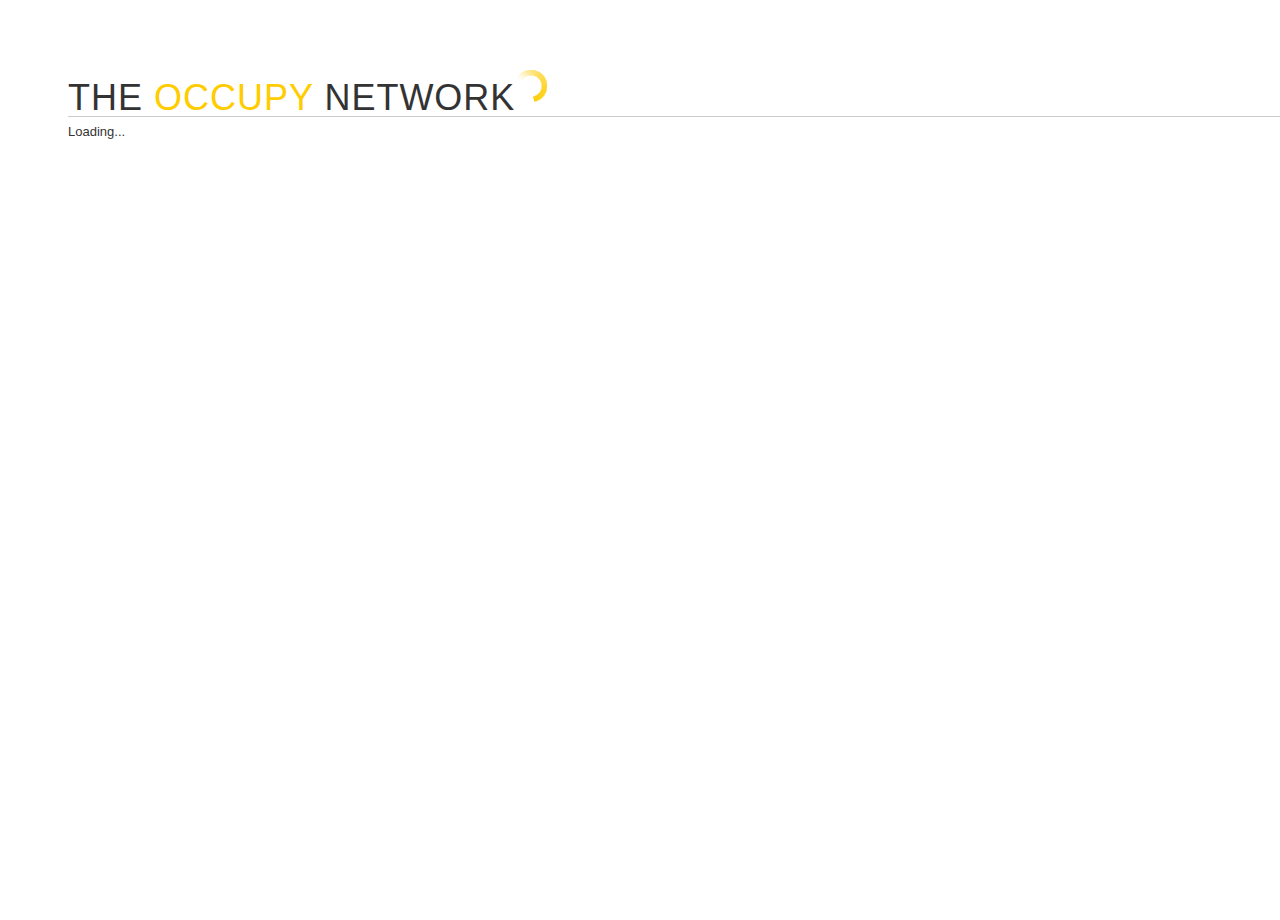
==== commit af5f7020: "Merge branch 'master' of https://github.com/energy7/Occupy.net" ====
--- a/index.html
+++ b/index.html
@@ -19,6 +19,15 @@
 
 </head>
 <body class="homepage">
+
+<div id="loader">
+	<img src="img/ajax-loader.gif">
+	<div class="option-logo">
+		<h1>the <span class="occupy">occupy</span> network</h1>
+	</div>
+	<hr class="clear">
+	Loading...
+</div>
   
 <script type="text/javascript" src="http://nav.occupy.net/occupynet_nav.js"></script>
 
@@ -27,7 +36,7 @@
 
 <section id="options" class="clearfix">
 	<div class="option-logo">
-		<h1>the <span class="occupy">occupy</span> network</h1>
+		<h1>the <span class="occupy">occupy.net</span>work</h1>
 	</div>
 	<div class="option-combo">
 	  <h3>Sort by:</h3>
@@ -64,65 +73,156 @@
 
 	  
 	<div class="project" data-number="2">
-		<img class="icon" src="img/icons/wiki.png">
-		<h3 class="title">Wiki</h3>
-		<h5 class="status">alpha</h5>
-	</div>
+		<div class="specs">
+			<img class="icon" src="img/icons/wiki.png">
+			<h3 class="title">Wiki</h3>
+			<h5 class="status">alpha</h5>
+			<a class="url" href="https://wiki.occupy.net" target="_blank">Launch site</a>
+			<a class="details" href="http://wiki.occupy.net/wiki/Occupy.net_Wiki" target="_blank">Get details</a>
+			<a class="tasks" href="http://collaborate.occupy.net/projects/9" target="_blank">Help out</a>
+		</div>
+		<div class="content">
+			<p>A collaboratively authored knowledge resource, powered by <a href="http://www.mediawiki.org/wiki/MediaWiki" target="_blank">MediaWiki</a>.</p>
+			<p>Collect resources, research and documentation; easily post text-based information to share with anyone (i.e. a VERY simple website).</p>
+		</div>
+	</div>
+	
 	<div class="project" data-number="6">
-		<img class="icon" src="img/icons/map.png">
-		<h3 class="title">Map</h3>
-		<h5 class="status">beta</h5>
-	</div>
+		<div class="specs">
+			<img class="icon" src="img/icons/map.png">
+			<h3 class="title">Map</h3>
+			<h5 class="status">beta</h5>
+			<a class="url" href="http://map.occupy.net" target="_blank">Launch site</a>
+			<a class="details" href="http://wiki.occupy.net/wiki/Occupy.net_Maps" target="_blank">Get details</a>
+			<a class="tasks" href="https://www.pivotaltracker.com/projects/417395" target="_blank">Help out</a>
+			<a class="code" href="https://github.com/FLOSolutions/Ushahidi-ows" target="_blank">Fork the code</a>
+		</div>
+		<div class="content">
+			<p>A collection of user-submitted video, photos, and alerts, powered by <a href="http://ushahidi.com/" target="_blank">Ushahidi</a>.</p>			
+			<p>Give people everywhere the power to engage in grassroots documentation for your project. Find out what’s happening nearby.</p>
+			<iframe width="420" height="315" src="http://www.youtube.com/embed/_nVcJyvXrfA?rel=0" frameborder="0" allowfullscreen></iframe>
+		</div>
+	</div>
+	
 	<div class="project" data-number="3">
-		<img class="icon" src="img/icons/notes.png">
-		<h3 class="title">Notes</h3>
-		<h5 class="status">beta</h5>
-	</div>
+		<div class="specs">
+			<img class="icon" src="img/icons/notes.png">
+			<h3 class="title">Notes</h3>
+			<h5 class="status">beta</h5>
+			<a class="url" href="https://notes.occupy.net">Launch</a>
+		</div>
+		<div class="content">
+			<p></p>
+		</div>
+	</div>
+	
 	<div class="project" data-number="9">
-		<img class="icon" src="img/icons/events.png">
-		<h3 class="title">Events</h3>
-		<h5 class="status">alpha</h5>
-	</div>
+		<div class="specs">
+			<img class="icon" src="img/icons/events.png">
+			<h3 class="title">Events</h3>
+			<h5 class="status">alpha</h5>
+			<a class="url" href="https://wiki.occupy.net">Launch</a>
+		</div>
+		<div class="content">
+			<p></p>
+		</div>
+	</div>
+	
 	<div class="project" data-number="8">
-		<img class="icon" src="img/icons/campaigns.png">
-		<h3 class="title">Campaigns</h3>
-		<h5 class="status">beta</h5>
-	</div>
+		<div class="specs">
+			<img class="icon" src="img/icons/campaigns.png">
+			<h3 class="title">Campaigns</h3>
+			<h5 class="status">beta</h5>
+			<a class="url" href="https://campaigns.occupy.net">Launch</a>
+		</div>
+		<div class="content">
+			<p></p>
+		</div>
+	</div>
+	
 	<div class="project" data-number="10">
-		<img class="icon" src="img/icons/forum.png">
-		<h3 class="title">Forum</h3>
-		<h5 class="status">alpha</h5>
-	</div>
+		<div class="specs">
+			<img class="icon" src="img/icons/forum.png">
+			<h3 class="title">Forum</h3>
+			<h5 class="status">alpha</h5>
+			<a class="url" href="https://wiki.occupy.net">Launch</a>
+		</div>
+		<div class="content">
+			<p></p>
+		</div>
+	</div>
+	
 	<div class="project" data-number="12">
-		<img class="icon" src="img/icons/ideas.png">
-		<h3 class="title">Ideas</h3>
-		<h5 class="status">alpha</h5>
-	</div>
+		<div class="specs">
+			<img class="icon" src="img/icons/ideas.png">
+			<h3 class="title">Ideas</h3>
+			<h5 class="status">alpha</h5>
+			<a class="url" href="https://ideas.occupy.net">Launch</a>
+		</div>
+		<div class="content">
+			<p></p>
+		</div>
+	</div>
+	
 	<div class="project" data-number="11">
-		<img class="icon" src="img/icons/lists.png">
-		<h3 class="title">Lists</h3>
-		<h5 class="status">beta</h5>
-	</div>
+		<div class="specs">
+			<img class="icon" src="img/icons/lists.png">
+			<h3 class="title">Lists</h3>
+			<h5 class="status">beta</h5>
+			<a class="url" href="https://lists.occupy.net">Launch</a>
+		</div>
+		<div class="content">
+			<p></p>
+		</div>
+	</div>
+	
 	<div class="project" data-number="5">
-		<img class="icon" src="img/icons/news.png">
-		<h3 class="title">News</h3>
-		<h5 class="status">alpha</h5>
-	</div>
+		<div class="specs">
+			<img class="icon" src="img/icons/news.png">
+			<h3 class="title">News</h3>
+			<h5 class="status">alpha</h5>
+			<a class="url" href="https://news.occupy.net">Launch</a>
+		</div>
+		<div class="content">
+			<p></p>
+		</div>
+	</div>
+	
 	<div class="project"  data-number="7">
-		<img class="icon" src="img/icons/classifieds.png">
-		<h3 class="title">Classifieds</h3>
-		<h5 class="status">beta</h5>
-	</div>
+		<div class="specs">
+			<img class="icon" src="img/icons/classifieds.png">
+			<h3 class="title">Classifieds</h3>
+			<h5 class="status">beta</h5>
+			<a class="url" href="https://classifieds.occupy.net">Launch</a>
+		</div>
+		<div class="content">
+			<p></p>
+		</div>
+	</div>
+	
 	<div class="project" data-number="4">
-		<img class="icon" src="img/icons/directory.png">
-		<h3 class="title">Directory</h3>
-		<h5 class="status">beta</h5>
-	</div>
+		<div class="specs">
+			<img class="icon" src="img/icons/directory.png">
+			<h3 class="title">Directory</h3>
+			<h5 class="status">beta</h5>
+			<a class="url" href="https://directory.occupy.net">Launch</a>
+		</div>
+		<div class="content">
+			<p></p>
+		</div>
+	</div>
+	
 	<div class="project" data-number="21" data-full="inline1">
-		<img class="icon" src="img/icons/search.png">
-		<h3 class="title">Search</h3>
-		<h5 class="status">alpha</h5>
-	</div>
+		<div class="specs">
+			<img class="icon" src="img/icons/search.png">
+			<h3 class="title">Search</h3>
+			<h5 class="status">alpha</h5>
+		</div>
+		<div class="content">
+			<p></p>
+		</div>
+	</div>
+	
 </div>
 
 
@@ -144,16 +244,19 @@
     <div class="url">http://newswire.occupy.net/channel/368/rss.xml</div>
     <div class="type">news</div>
     <div class="num">5</div>
+    <div class="days">7</div>
   </div>
   <div class="feed">
     <div class="url">http://feeds.feedburner.com/interoccupy</div>
     <div class="type">news</div>
     <div class="num">5</div>
+    <div class="days">7</div>
   </div>
   <div class="feed">
     <div class="url">http://classifieds.occupy.net/rss/all/</div>
     <div class="type">classified</div>
     <div class="num">5</div>
+    <div class="days">7</div>
   </div>
   <div class="feed">
     <div class="url">http://wearethe99percent.tumblr.com/rss</div>
@@ -164,38 +267,45 @@
     <div class="url">http://feeds.feedburner.com/OccupyDesign</div>
     <div class="type">thumbnail</div>
     <div class="num">5</div>
+    <div class="days">7</div>
   </div>
   <!-- error in feed
   <div class="feed">
     <div class="url">http://occuprint.org/feed</div>
     <div class="type">thumbnail</div>
     <div class="num">5</div>
+    <div class="days">7</div>
   </div>
   -->
   <div class="feed">
     <div class="url">http://howtocamp.takethesquare.net/feed/</div>
     <div class="type">info</div>
     <div class="num">5</div>
+    <div class="days">7</div>
   </div>
   <div class="feed">
     <div class="url">http://wiki.occupy.net/wiki/Special:NewsFeed?feed=rss&categories=Featured</div>
     <div class="type">wiki</div>
     <div class="num">5</div>
+    <div class="days">7</div>
   </div>
   <div class="feed">
     <div class="url">http://directory.occupy.net/occupations/added.rss</div>
     <div class="type">directory</div>
     <div class="num">5</div>
+    <div class="days">7</div>
   </div>
   <div class="feed">
     <div class="url">http://map.occupy.net/feed/</div>
     <div class="type">map</div>
     <div class="num">5</div>
+    <div class="days">7</div>
   </div>  
   <div class="feed">
     <div class="url">http://campaigns.occupy.net/feed/</div>
     <div class="type">campaign</div>
     <div class="num">5</div>
+    <div class="days">31</div>
   </div>
 </div>
 
@@ -209,31 +319,59 @@
 
 <!-- feed reader -->
 <script type="text/javascript">
+
+$(window).load(function(){  
+   // everything is loaded
+
+   var height = $(window).height();
+
+   $('#loader').height(height).fadeOut(300);
+});  
+
 var $container = $('#container');
 var feeds = google.load("feeds", "1");
 google.setOnLoadCallback(function() {
   // First, set up click on tile => Shadowbox for pre-existing static tiles
-  $('#container div').click( activateTile );
+  $('.isotope-item').click( activateTile );
 
   $(function() {
- 
-  
-  //grab your data from the html (semantic markup)
-  $("#feeds").find(".feed").each(function(j,e){
+
+    //grab your data from the html (semantic markup)
+    $("#feeds").find(".feed").each(function(j,e){
+
     //extract url from html
     var url = $(e).find(".url").html();
-	  var feed = new google.feeds.Feed(url);
+    var feed = new google.feeds.Feed(url);
+    
     //extract number of posts to show from html
+    
     var num = $(e).find(".num").html();
+    var days = $(e).find(".days").html();
+    var nDays = parseInt(days);
+    
     //extract type from html
-	  var type = $(e).find(".type").html();
-	  feed.setNumEntries(num);
-	  feed.load(function(result) {
+    var type = $(e).find(".type").html();
+    
+    feed.setNumEntries(num);
+    feed.load(function(result) {
 	    if (!result.error) {
 	      var container = document.getElementById("container");
 	      for (var i = 0; i < result.feed.entries.length; i++) {
 	        var entry = result.feed.entries[i];
 	
+	        var entryDate = new Date(entry.publishedDate);
+		
+	        // Check to see if feed item is outside of date range.
+	        if (typeof(days) != 'null' && nDays > 0) {
+		  var now = new Date;
+		  var tsDelta = now - entryDate;
+		  var daysAgo = Math.floor(tsDelta / (1000*60*60*24));
+
+		  if (daysAgo > nDays) {
+		    break;
+		  } /* if */			
+		} /* if */
+	        
 	        var div = document.createElement("div");
 	        
 	        // Construct contents of new <div> element for this item.
@@ -249,7 +387,6 @@
 	        var date = div.appendChild(document.createElement("p"));
 	        $(date).addClass("date");
 	        
-		var entryDate = new Date(entry.publishedDate);
 		var pubDate = entryDate.toLocaleDateString();
 	        date.appendChild(document.createTextNode(pubDate));
 	
@@ -258,7 +395,8 @@
 	        // block-level HTML tags, and hence cannot fit inside a <p>
 	        
 	        var content = div.appendChild(document.createElement("div"));
-	        content.className = "content";
+	        content.className = "";
+	        content.className = "content content_" + type;
 	        content.innerHTML = entry.content;
 	        
 	        var divInDOM = container.appendChild(div);
@@ -377,8 +515,8 @@
 	Shadowbox.open({
 	content: content,
 	player: player,
-	height: 400,
-	width: 600
+	height: 500,
+	width: 700
 	});
 }
 
@@ -394,6 +532,20 @@
 
 </section> <!-- #content -->
   
+  
+<!-- Piwik --> 
+<script type="text/javascript">
+var pkBaseURL = (("https:" == document.location.protocol) ? "https://analytics.occupy.net/" : "http://analytics.occupy.net/");
+document.write(unescape("%3Cscript src='" + pkBaseURL + "piwik.js' type='text/javascript'%3E%3C/script%3E"));
+</script><script type="text/javascript">
+try {
+var piwikTracker = Piwik.getTracker(pkBaseURL + "piwik.php", 1);
+piwikTracker.trackPageView();
+piwikTracker.enableLinkTracking();
+} catch( err ) {}
+</script><noscript><p><img src="http://analytics.occupy.net/piwik.php?idsite=1" style="border:0" alt="" /></p></noscript>
+<!-- End Piwik Tracking Code -->
+
 
 </body>
 </html>--- a/css/style.css
+++ b/css/style.css
@@ -145,6 +145,7 @@
   font-weight: normal;
   font-style: normal;
 }
+/* use these mixins to call the webfonts easily */
 .League {
   font-family: 'LeagueGothicRegular', 'Lucida Sans', 'Lucida Sans Regular', 'Lucida Grande', 'Lucida Sans Unicode', Arial, sans-serif;
   text-transform: uppercase;
@@ -171,13 +172,20 @@
 /*------ GLOBAL --------*/
 body {
   margin: 0;
-  background: #FFF;
-  color: #333;
+  background: #ffffff;
+  color: #333333;
   padding: 0 0 20px;
   font-family: 'PTSansRegular', 'Lucida Sans', 'Lucida Sans Regular', 'Lucida Grande', 'Lucida Sans Unicode', Arial, sans-serif;
   font-weight: normal;
   font-size: 13px;
   line-height: 1.3em;
+}
+hr {
+  background-color: #ccc;
+  border: none;
+  clear: both;
+  width: 100%;
+  height: 1px;
 }
 /*------ TYPOGRAPHY --------*/
 h1,
@@ -256,7 +264,7 @@
 blockquote {
   padding-left: 1.0em;
   margin-left: 1.0em;
-  border-left: 1px solid #333;
+  border-left: 1px solid #333333;
   font-family: 'PTSansItalic', 'Lucida Sans', 'Lucida Sans Regular', 'Lucida Grande', 'Lucida Sans Unicode', Arial, sans-serif;
   font-style: normal;
 }
@@ -278,6 +286,25 @@
   width: 350px;
   height: 350px;
   z-index: 100;
+}
+.left {
+  float: left;
+}
+.right {
+  float: right;
+}
+.clear {
+  clear: both;
+}
+.hor_list {
+  list-style: none;
+}
+.hor_list li {
+  float: left;
+  margin-right: 5px;
+}
+.hor_list li:last-child {
+  margin-right: 0;
 }
 /*------ LINKS + BUTTONS --------*/
 a,
@@ -296,6 +323,8 @@
 a:visited:hover {
   text-decoration: underline;
 }
+.btn,
+button,
 input[type="submit"],
 input[type="button"],
 input[type="reset"],
@@ -305,8 +334,8 @@
   letter-spacing: 1px;
   font-weight: normal;
   font-size: 18px;
-  color: #FFF;
-  background: #333;
+  color: #ffffff;
+  background: #333333;
   text-transform: uppercase;
   letter-spacing: 1px;
   font-weight: normal;
@@ -319,11 +348,65 @@
   -moz-border-radius: 4px;
   border-radius: 4px;
 }
+.btn:hover,
+button:hover,
 input[type="submit"]:hover,
 input[type="button"]:hover,
 input[type="reset"]:hover,
 input[type="file"]:hover {
   background: #00aeef;
+}
+.url,
+.details,
+.code,
+.tasks {
+  font-family: 'LeagueGothicRegular', 'Lucida Sans', 'Lucida Sans Regular', 'Lucida Grande', 'Lucida Sans Unicode', Arial, sans-serif;
+  text-transform: uppercase;
+  letter-spacing: 1px;
+  font-weight: normal;
+  font-size: 18px;
+  color: #ffffff;
+  background: #333333;
+  text-transform: uppercase;
+  letter-spacing: 1px;
+  font-weight: normal;
+  line-height: 1.3em;
+  border: 0;
+  padding: 3px 15px;
+  margin: 10px 10px 10px 0;
+  cursor: pointer;
+  -webkit-border-radius: 4px;
+  -moz-border-radius: 4px;
+  border-radius: 4px;
+  font-family: 'LeagueGothicRegular', 'Lucida Sans', 'Lucida Sans Regular', 'Lucida Grande', 'Lucida Sans Unicode', Arial, sans-serif;
+  text-transform: uppercase;
+  letter-spacing: 1px;
+  font-weight: normal;
+  background-color: #FFCC00;
+  color: #333333;
+  height: 21px;
+  font-size: 14px;
+  line-height: 21px;
+  padding: 0 8px;
+  margin: 0 0 2px 0;
+  display: inline-block;
+  -webkit-border-radius: 2px;
+  -moz-border-radius: 2px;
+  border-radius: 2px;
+}
+.url:hover,
+.details:hover,
+.code:hover,
+.tasks:hover {
+  background: #00aeef;
+}
+.url:hover,
+.details:hover,
+.code:hover,
+.tasks:hover {
+  background-color: #555;
+  color: #FFCC00;
+  text-decoration: none;
 }
 /*------ Recommended Isotope styles --------*/
 /**** Infinite Scroll ****/
@@ -394,6 +477,20 @@
 }
 /*------ End recommended Isotope styles --------*/
 /*------  PAGE STYLES --------*/
+#loader {
+  background-color: white;
+  display: block;
+  height: 10000px;
+  padding: 50px 0 0 68px;
+  position: fixed;
+  width: 10000px;
+  z-index: 1000;
+}
+/* this should be temporary! */
+#onav_wrapper {
+  position: relative;
+  z-index: 999;
+}
 /* required for containers to inherit vertical size from window */
 html,
 body {
@@ -404,7 +501,7 @@
   height: 100%;
 }
 #container {
-  border: 1px solid #666;
+  border: 1px solid #666666;
   padding: 5px;
   margin-top: 5px;
   /* undo reset of box model, so isotope height is correct: */
@@ -430,6 +527,20 @@
   font-weight: normal;
   margin-right: 0;
 }
+/*------  GENERAL STYLES --------*/
+.btn {
+  font-family: 'LeagueGothicRegular', 'Lucida Sans', 'Lucida Sans Regular', 'Lucida Grande', 'Lucida Sans Unicode', Arial, sans-serif;
+  text-transform: uppercase;
+  letter-spacing: 1px;
+  font-weight: normal;
+  background-color: #FFCC00;
+  color: #333333;
+}
+.btn:hover {
+  background-color: #555;
+  color: #FFCC00;
+  text-decoration: none;
+}
 /*------  NAV BAR --------*/
 #options {
   margin-top: 20px;
@@ -451,11 +562,11 @@
   display: block;
   padding: 5px 10px;
   background-color: #FFCC00;
-  color: #333;
-  border-left: 2px solid #FFF;
+  color: #333333;
+  border-left: 2px solid #ffffff;
 }
 #options li a.selected {
-  background-color: #333;
+  background-color: #333333;
   text-shadow: none;
   color: #FFCC00;
 }
@@ -465,7 +576,7 @@
   text-decoration: none;
 }
 #options li a:active {
-  background-color: #333;
+  background-color: #333333;
   color: #FFCC00;
 }
 #options li:first-child a {
@@ -521,8 +632,8 @@
   float: left;
   overflow: hidden;
   position: relative;
-  background: #FFF;
-  color: #333;
+  background: #ffffff;
+  color: #333333;
 }
 .element * {
   margin: 0 10px;
@@ -531,7 +642,7 @@
   margin: 0;
 }
 .element:hover {
-  background: #26A6DD;
+  background: #00aeef;
   color: white;
   cursor: pointer;
 }
@@ -549,11 +660,11 @@
   float: left;
   overflow: hidden;
   position: relative;
-  background: #FFF;
-  color: #333;
+  background: #ffffff;
+  color: #333333;
   height: 110px;
   width: 110px;
-  background: #CCC;
+  background: #cccccc;
 }
 .project * {
   margin: 0 10px;
@@ -562,12 +673,18 @@
   margin: 0;
 }
 .project:hover {
-  background: #26A6DD;
+  background: #00aeef;
   color: white;
   cursor: pointer;
 }
 .project:hover * {
   color: white;
+}
+.project .icon {
+  margin: 7px 0;
+  float: right;
+  height: 40px;
+  width: 40px;
 }
 .project .title {
   clear: both;
@@ -577,11 +694,12 @@
   opacity: .3;
   font-size: 16px;
 }
-.project .icon {
-  margin: 7px;
-  float: right;
-  height: 40px;
-  width: 40px;
+.project .url,
+.project .tasks,
+.project .details,
+.project .code,
+.project .content {
+  display: none;
 }
 #eventsLoading {
   height: 16px;
@@ -598,8 +716,8 @@
   float: left;
   overflow: hidden;
   position: relative;
-  background: #FFF;
-  color: #333;
+  background: #ffffff;
+  color: #333333;
   height: 110px;
   width: 230px;
   background: #AAA;
@@ -611,7 +729,7 @@
   margin: 0;
 }
 .event:hover {
-  background: #26A6DD;
+  background: #00aeef;
   color: white;
   cursor: pointer;
 }
@@ -619,7 +737,7 @@
   color: white;
 }
 .event .title {
-  color: #FFF;
+  color: #ffffff;
   margin: 10px 10px 2px;
 }
 .classified {
@@ -627,11 +745,11 @@
   float: left;
   overflow: hidden;
   position: relative;
-  background: #FFF;
-  color: #333;
+  background: #ffffff;
+  color: #333333;
   height: 110px;
   width: 230px;
-  background: #FFF;
+  background: #ffffff;
   border: 1px dashed #BBB;
   padding: 10px;
 }
@@ -642,7 +760,7 @@
   margin: 0;
 }
 .classified:hover {
-  background: #26A6DD;
+  background: #00aeef;
   color: white;
   cursor: pointer;
 }
@@ -667,19 +785,19 @@
   content: "Help wanted! ";
 }
 .classified:hover .title {
-  color: #FFF;
+  color: #ffffff;
 }
 .forum {
   margin: 5px;
   float: left;
   overflow: hidden;
   position: relative;
-  background: #FFF;
-  color: #333;
+  background: #ffffff;
+  color: #333333;
   height: 110px;
   width: 230px;
-  background: #FFF;
-  border: 1px solid #999;
+  background: #ffffff;
+  border: 1px solid #999999;
 }
 .forum * {
   margin: 0 10px;
@@ -688,7 +806,7 @@
   margin: 0;
 }
 .forum:hover {
-  background: #26A6DD;
+  background: #00aeef;
   color: white;
   cursor: pointer;
 }
@@ -704,8 +822,8 @@
   float: left;
   overflow: hidden;
   position: relative;
-  background: #FFF;
-  color: #333;
+  background: #ffffff;
+  color: #333333;
   height: 110px;
   width: 110px;
   background: #FFCC00;
@@ -717,7 +835,7 @@
   margin: 0;
 }
 .campaign:hover {
-  background: #26A6DD;
+  background: #00aeef;
   color: white;
   cursor: pointer;
 }
@@ -733,7 +851,7 @@
   overflow: hidden;
 }
 .campaign .date {
-  color: #FFF;
+  color: #ffffff;
   font-family: 'LeagueGothicRegular', 'Lucida Sans', 'Lucida Sans Regular', 'Lucida Grande', 'Lucida Sans Unicode', Arial, sans-serif;
   text-transform: uppercase;
   letter-spacing: 1px;
@@ -751,11 +869,11 @@
   float: left;
   overflow: hidden;
   position: relative;
-  background: #FFF;
-  color: #333;
+  background: #ffffff;
+  color: #333333;
   height: 230px;
   width: 230px;
-  background: #333;
+  background: #333333;
 }
 .news * {
   margin: 0 10px;
@@ -764,7 +882,7 @@
   margin: 0;
 }
 .news:hover {
-  background: #26A6DD;
+  background: #00aeef;
   color: white;
   cursor: pointer;
 }
@@ -772,7 +890,7 @@
   color: white;
 }
 .news * {
-  color: #FFF;
+  color: #ffffff;
 }
 .news .title {
   margin-top: 10px;
@@ -793,7 +911,7 @@
   display: none;
 }
 .news a {
-  color: #FFF;
+  color: #ffffff;
 }
 .news iframe,
 .news img {
@@ -805,11 +923,11 @@
   float: left;
   overflow: hidden;
   position: relative;
-  background: #FFF;
-  color: #333;
+  background: #ffffff;
+  color: #333333;
   height: 230px;
   width: 230px;
-  background: #FFF;
+  background: #ffffff;
   border: 1px solid #BBB;
 }
 .welcome * {
@@ -819,7 +937,7 @@
   margin: 0;
 }
 .welcome:hover {
-  background: #26A6DD;
+  background: #00aeef;
   color: white;
   cursor: pointer;
 }
@@ -844,11 +962,11 @@
   float: left;
   overflow: hidden;
   position: relative;
-  background: #FFF;
-  color: #333;
+  background: #ffffff;
+  color: #333333;
   height: 230px;
   width: 230px;
-  background: #333;
+  background: #333333;
 }
 .photo * {
   margin: 0 10px;
@@ -857,7 +975,7 @@
   margin: 0;
 }
 .photo:hover {
-  background: #26A6DD;
+  background: #00aeef;
   color: white;
   cursor: pointer;
 }
@@ -884,8 +1002,8 @@
   float: left;
   overflow: hidden;
   position: relative;
-  background: #FFF;
-  color: #333;
+  background: #ffffff;
+  color: #333333;
   height: 110px;
   width: 110px;
   background: #eeeeee;
@@ -897,7 +1015,7 @@
   margin: 0;
 }
 .thumbnail:hover {
-  background: #26A6DD;
+  background: #00aeef;
   color: white;
   cursor: pointer;
 }
@@ -925,12 +1043,12 @@
   float: left;
   overflow: hidden;
   position: relative;
-  background: #FFF;
-  color: #333;
+  background: #ffffff;
+  color: #333333;
   height: 110px;
   width: 110px;
-  background: #FFF;
-  border: 1px solid #CCC;
+  background: #ffffff;
+  border: 1px solid #cccccc;
   padding: 10px;
 }
 .directory * {
@@ -940,7 +1058,7 @@
   margin: 0;
 }
 .directory:hover {
-  background: #26A6DD;
+  background: #00aeef;
   color: white;
   cursor: pointer;
 }
@@ -952,7 +1070,7 @@
   margin: 1px 0;
 }
 .directory:hover .title {
-  color: #FFF;
+  color: #ffffff;
 }
 .directory:before {
   content: "NEW:";
@@ -968,11 +1086,11 @@
   float: left;
   overflow: hidden;
   position: relative;
-  background: #FFF;
-  color: #333;
+  background: #ffffff;
+  color: #333333;
   height: 110px;
   width: 110px;
-  background: #666;
+  background: #666666;
 }
 .map * {
   margin: 0 10px;
@@ -981,7 +1099,7 @@
   margin: 0;
 }
 .map:hover {
-  background: #26A6DD;
+  background: #00aeef;
   color: white;
   cursor: pointer;
 }
@@ -989,7 +1107,7 @@
   color: white;
 }
 .map .title {
-  color: #FFF;
+  color: #ffffff;
   margin: 10px;
   font-size: 21px;
   height: 84px;
@@ -1006,8 +1124,8 @@
   float: left;
   overflow: hidden;
   position: relative;
-  background: #FFF;
-  color: #333;
+  background: #ffffff;
+  color: #333333;
   height: 230px;
   width: 230px;
   background: #ffffff url(../img/topics/mayday.jpg) no-repeat bottom center;
@@ -1021,7 +1139,7 @@
   margin: 0;
 }
 .wiki:hover {
-  background: #26A6DD;
+  background: #00aeef;
   color: white;
   cursor: pointer;
 }
@@ -1039,11 +1157,11 @@
   float: left;
   overflow: hidden;
   position: relative;
-  background: #FFF;
-  color: #333;
+  background: #ffffff;
+  color: #333333;
   height: 230px;
   width: 230px;
-  background: #FFF;
+  background: #ffffff;
   border: 1px solid #BBB;
 }
 .info * {
@@ -1053,7 +1171,7 @@
   margin: 0;
 }
 .info:hover {
-  background: #26A6DD;
+  background: #00aeef;
   color: white;
   cursor: pointer;
 }
@@ -1068,13 +1186,51 @@
   opacity: .4;
 }
 /*------  SHADOW BOX --------*/
+#layer {
+  background: #ffffff;
+}
+#layer * {
+  color: #333333;
+}
+#layer .specs {
+  float: left;
+  width: 150px;
+  margin: 20px;
+  zoom: 1;
+}
+#layer .specs .title {
+  margin: 5px;
+}
+#layer .specs .status {
+  opacity: .3;
+  font-size: 16px;
+  margin: 5px 5px 20px;
+}
+#layer .specs a {
+  margin: 0 4px 4px 0;
+}
+#layer .content {
+  display: block;
+  margin: 10px 10px 10px 0;
+  width: 490px;
+  height: 470px;
+  overflow-y: auto;
+  overflow-x: hidden;
+}
+#layer .content p {
+  margin-bottom: 1.4em;
+  line-height: 1.4em;
+}
+#layer .content iframe {
+  width: 100%;
+}
 #sb-title-inner,
 #sb-info-inner,
 #sb-loading-inner,
 div.sb-message {
   font-family: 'PTSansRegular', 'Lucida Sans', 'Lucida Sans Regular', 'Lucida Grande', 'Lucida Sans Unicode', Arial, sans-serif;
   font-weight: normal;
-  color: #333;
+  color: #333333;
 }
 #sb-container {
   position: fixed;
@@ -1113,7 +1269,7 @@
 }
 #sb-player.html {
   height: 100%;
-  overflow: auto;
+  overflow: hidden;
 }
 #sb-body img {
   border: none;
@@ -1128,18 +1284,19 @@
   line-height: 24px;
   height: 24px;
   top: 50%;
-  margin-top: -12px;
+  margin-top: -18px;
   width: 100%;
   text-align: center;
+  text-transform: uppercase;
 }
 #sb-loading-inner span {
-  background: url(../shadowbox-3.0.3/loading.gif) no-repeat;
-  padding-left: 34px;
+  background: url(../img/ajax-loader.gif) no-repeat;
+  padding-left: 20px;
   display: inline-block;
 }
 #sb-body,
 #sb-loading {
-  background-color: #FFF;
+  background-color: #ffffff;
 }
 #sb-title,
 #sb-info {
@@ -1217,9 +1374,3 @@
   color: #fff;
   text-decoration: underline;
 }
-#layer {
-  background: #FFF;
-}
-#layer * {
-  color: #333;
-}
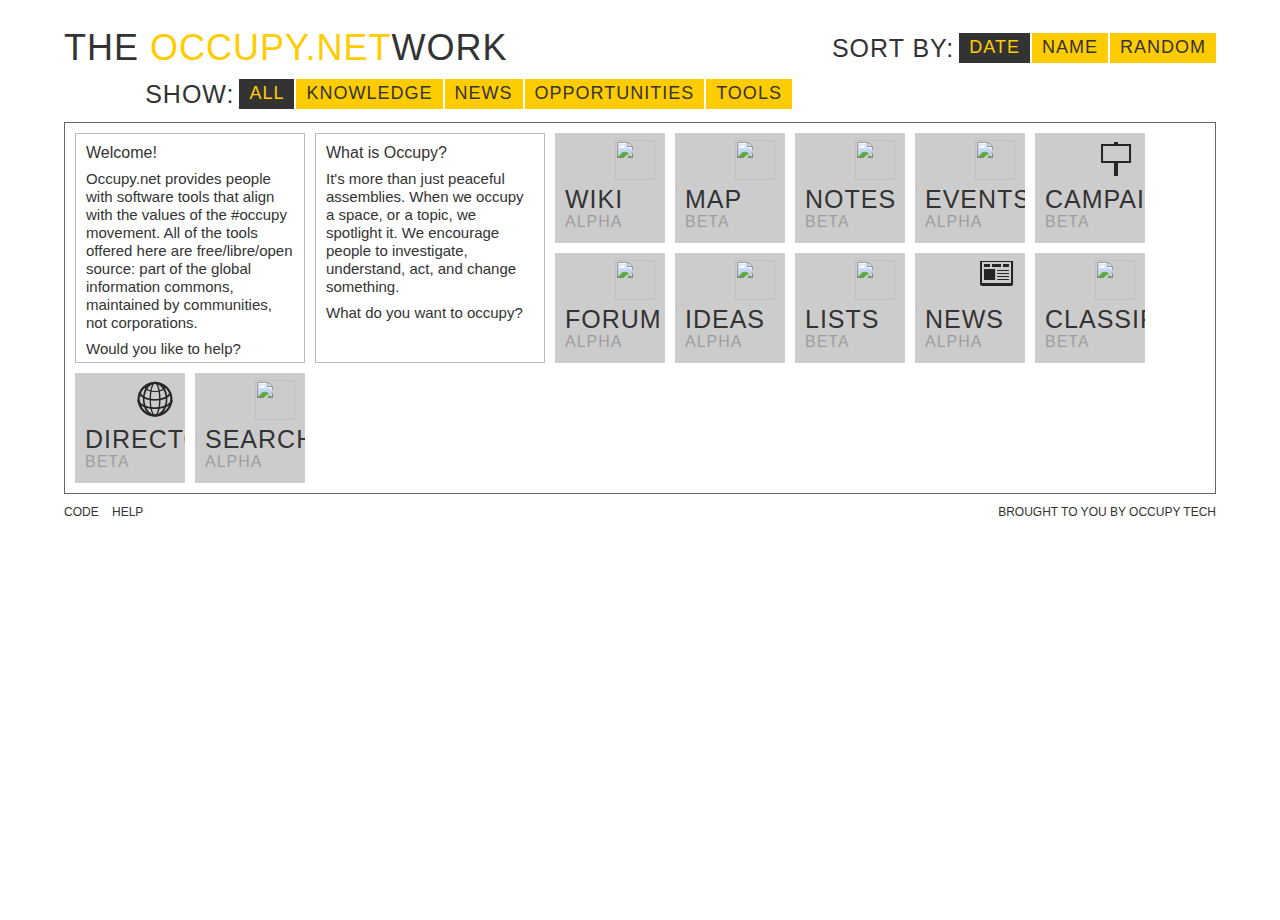
==== commit 50ec91a7: "icon revisions" ====
--- a/index.html
+++ b/index.html
@@ -20,6 +20,7 @@
 </head>
 <body class="homepage">
 
+<!-- 
 <div id="loader">
 	<img src="img/ajax-loader.gif">
 	<div class="option-logo">
@@ -28,7 +29,8 @@
 	<hr class="clear">
 	Loading...
 </div>
-  
+-->
+ 
 <script type="text/javascript" src="http://nav.occupy.net/occupynet_nav.js"></script>
 
 <section id="content">
@@ -62,13 +64,25 @@
 <div id="container" class="clearfix">
 	
 	<div class="welcome" data-number="1">
-		<p class="title">Welcome!</p>
-		<p class="text">Occupy.net provides people with software tools that align with the values of the #occupy movement. All of the tools offered here are free/libre/open source: part of the global information commons, maintained by communities, not corporations. <br><br>Would you like to help?</p>
+		<div class="specs">
+			<p class="title sb-hide">Welcome!</p>
+			<p class="text sb-hide">Occupy.net provides people with software tools that align with the values of the #occupy movement. All of the tools offered here are free/libre/open source: part of the global information commons, maintained by communities, not corporations.</p>
+			<p class="text">Would you like to help?</p>
+		</div>
+		<div class="content">
+			<iframe width="100%" height="100%" src="volunteer.html" frameborder="0" allowfullscreen></iframe>
+		</div>	
 	</div>
 	
 	<div class="welcome" data-number="20">
-		<p class="title">What is Occupy?</p>
-		<p class="text">It's more than just peaceful assemblies. When we occupy a space, or a topic, we spotlight it. We encourage people to investigate, understand, act, and change something. <br><br>What do you want to occupy?</p>
+		<div class="specs">
+			<p class="title sb-hide">What is Occupy?</p>
+			<p class="text sb-hide">It's more than just peaceful assemblies. When we occupy a space, or a topic, we spotlight it. We encourage people to investigate, understand, act, and change something.</p>
+			<p class="text">What do you want to occupy?</p>
+		</div>
+		<div class="content">
+			<iframe width="100%" height="100%" src="volunteer.html" frameborder="0" allowfullscreen></iframe>
+		</div>	
 	</div>
 
 	  
@@ -77,13 +91,15 @@
 			<img class="icon" src="img/icons/wiki.png">
 			<h3 class="title">Wiki</h3>
 			<h5 class="status">alpha</h5>
-			<a class="url" href="https://wiki.occupy.net" target="_blank">Launch site</a>
-			<a class="details" href="http://wiki.occupy.net/wiki/Occupy.net_Wiki" target="_blank">Get details</a>
-			<a class="tasks" href="http://collaborate.occupy.net/projects/9" target="_blank">Help out</a>
-		</div>
-		<div class="content">
-			<p>A collaboratively authored knowledge resource, powered by <a href="http://www.mediawiki.org/wiki/MediaWiki" target="_blank">MediaWiki</a>.</p>
-			<p>Collect resources, research and documentation; easily post text-based information to share with anyone (i.e. a VERY simple website).</p>
+			<ul class="buttonList">
+				<li><a class="url" href="https://wiki.occupy.net" target="_blank">Launch site</a></li>
+				<li><a class="details" href="http://wiki.occupy.net/wiki/Occupy.net_Wiki" target="_blank">Get details</a></li>
+				<li><a class="tasks" href="http://collaborate.occupy.net/projects/9" target="_blank">Help out</a></li>
+			</ul>
+		</div>
+		<div class="content">
+			<p>A collaboratively authored knowledge resource, powered by <a href="http://www.mediawiki.org/wiki/MediaWiki" target="_blank">MediaWiki.</a></p>
+			<p>Collect resources, research and documentation; easily post text-based information to share with anyone.</p>
 		</div>
 	</div>
 	
@@ -92,15 +108,17 @@
 			<img class="icon" src="img/icons/map.png">
 			<h3 class="title">Map</h3>
 			<h5 class="status">beta</h5>
-			<a class="url" href="http://map.occupy.net" target="_blank">Launch site</a>
-			<a class="details" href="http://wiki.occupy.net/wiki/Occupy.net_Maps" target="_blank">Get details</a>
-			<a class="tasks" href="https://www.pivotaltracker.com/projects/417395" target="_blank">Help out</a>
-			<a class="code" href="https://github.com/FLOSolutions/Ushahidi-ows" target="_blank">Fork the code</a>
-		</div>
-		<div class="content">
-			<p>A collection of user-submitted video, photos, and alerts, powered by <a href="http://ushahidi.com/" target="_blank">Ushahidi</a>.</p>			
+			<ul class="buttonList">
+				<li><a class="url" href="http://map.occupy.net" target="_blank">Launch site</a></li>
+				<li><a class="details" href="http://wiki.occupy.net/wiki/Occupy.net_Maps" target="_blank">Get details</a></li>
+				<li><a class="tasks" href="https://www.pivotaltracker.com/projects/417395" target="_blank">Help out</a></li>
+				<li><a class="code" href="https://github.com/occupynet/OccupyMap" target="_blank">Fork the code</a></li>
+			</ul>
+		</div>
+		<div class="content">
+			<p>A collection of user-submitted video, photos, and alerts, powered by <a href="http://ushahidi.com/" target="_blank">Ushahidi.</a></p>			
 			<p>Give people everywhere the power to engage in grassroots documentation for your project. Find out what’s happening nearby.</p>
-			<iframe width="420" height="315" src="http://www.youtube.com/embed/_nVcJyvXrfA?rel=0" frameborder="0" allowfullscreen></iframe>
+			<iframe width="500" height="339" src="http://www.youtube.com/embed/_nVcJyvXrfA?rel=0" frameborder="0" allowfullscreen></iframe>
 		</div>
 	</div>
 	
@@ -109,10 +127,15 @@
 			<img class="icon" src="img/icons/notes.png">
 			<h3 class="title">Notes</h3>
 			<h5 class="status">beta</h5>
-			<a class="url" href="https://notes.occupy.net">Launch</a>
-		</div>
-		<div class="content">
-			<p></p>
+			<ul class="buttonList">
+				<li><a class="url" href="https://notes.occupy.net" target="_blank">Launch site</a></li>
+				<li><a class="details" href="http://wiki.occupy.net/wiki/Occupy.net_Notes" target="_blank">Get details</a></li>
+				<li><a class="code" href="https://github.com/occupynet/etherpad-lite" target="_blank">Fork the code</a></li>
+			</ul>
+		</div>
+		<div class="content">
+			<p>A group document editing tool, powered by <a target="_blank" href="http://etherpad.org/">Etherpad.</a></p>
+			<iframe width="500" height="339" src="http://www.youtube.com/embed/B69sx77dXIg?rel=0" frameborder="0" allowfullscreen></iframe>
 		</div>
 	</div>
 	
@@ -121,10 +144,13 @@
 			<img class="icon" src="img/icons/events.png">
 			<h3 class="title">Events</h3>
 			<h5 class="status">alpha</h5>
-			<a class="url" href="https://wiki.occupy.net">Launch</a>
-		</div>
-		<div class="content">
-			<p></p>
+			<ul class="buttonList">
+				<li><a class="url" href="http://events.occupy.net" target="_blank">Launch site</a></li>
+				<li><a class="details" href="http://wiki.occupy.net/wiki/Occupy.net_Events" target="_blank">Get details</a></li>
+			</ul>
+		</div>
+		<div class="content">
+			<p>A calendar and directory of events pertaining to Occupy. Have your event posted to the calendar, and raise awareness for your events.</p>
 		</div>
 	</div>
 	
@@ -133,10 +159,14 @@
 			<img class="icon" src="img/icons/campaigns.png">
 			<h3 class="title">Campaigns</h3>
 			<h5 class="status">beta</h5>
-			<a class="url" href="https://campaigns.occupy.net">Launch</a>
-		</div>
-		<div class="content">
-			<p></p>
+			<ul class="buttonList">
+				<li><a class="url" href="http://campaigns.occupy.net" target="_blank">Launch site</a></li>
+				<li><a class="details" href="http://wiki.occupy.net/wiki/Occupy.net_Campaigns" target="_blank">Get details</a></li>
+			</ul>
+		</div>
+		<div class="content">
+			<p>An easy website builder, with templates specifically designed for actions/campaigns, powered by <a href="http://wordpress.org">Wordpress.</a></p>
+			<p>Use a campaign site for outreach, email collection, and event announcements. Your campaign will be included in a global directory.</p>
 		</div>
 	</div>
 	
@@ -145,10 +175,16 @@
 			<img class="icon" src="img/icons/forum.png">
 			<h3 class="title">Forum</h3>
 			<h5 class="status">alpha</h5>
-			<a class="url" href="https://wiki.occupy.net">Launch</a>
-		</div>
-		<div class="content">
-			<p></p>
+			<ul class="buttonList">
+				<li><a class="url" href="http://forum.occupy.net" target="_blank">Launch site</a></li>
+				<li><a class="details" href="http://wiki.occupy.net/wiki/Occupy.net_Forums" target="_blank">Get details</a></li>
+				<li><a class="tasks" href="http://collaborate.occupy.net/projects/12" target="_blank">Help out</a></li>
+				<li><a class="code" href="https://github.com/occupynet/vanilla2" target="_blank">Fork the code</a></li>
+			</ul>
+		</div>
+		<div class="content">
+			<p>A space for discussion, powered by <a target="_blank" href="http://www.vanillaforums.org/">Vanilla Forums.</a></p>
+			<p>Coordinate your project outside of email. Continue the dialogue and planning after or in between your calls. Forums an be a public or private, at your discretion, and can be embedded into any other site.</p>
 		</div>
 	</div>
 	
@@ -157,10 +193,16 @@
 			<img class="icon" src="img/icons/ideas.png">
 			<h3 class="title">Ideas</h3>
 			<h5 class="status">alpha</h5>
-			<a class="url" href="https://ideas.occupy.net">Launch</a>
-		</div>
-		<div class="content">
-			<p></p>
+			<ul class="buttonList">
+				<li><a class="url" href="http://ideas.occupy.net" target="_blank">Launch site</a></li>
+				<li><a class="details" href="http://wiki.occupy.net/wiki/Occupy.net_Ideas" target="_blank">Get details</a></li>
+				<li><a class="tasks" href="https://collaborate.occupy.net/projects/11/dashboard" target="_blank">Help out</a></li>
+				<li><a class="code" href="https://github.com/occupynet/IdeasOccupyNet" target="_blank">Fork the code</a></li>
+			</ul>
+		</div>
+		<div class="content">
+			<p>A quick feedback platform.</p>
+			<p>Ask any question, and get responses. Find people interested in working on your project with you. Test out your idea, and see what others think.</p>
 		</div>
 	</div>
 	
@@ -169,10 +211,16 @@
 			<img class="icon" src="img/icons/lists.png">
 			<h3 class="title">Lists</h3>
 			<h5 class="status">beta</h5>
-			<a class="url" href="https://lists.occupy.net">Launch</a>
-		</div>
-		<div class="content">
-			<p></p>
+			<ul class="buttonList">
+				<li><a class="url" href="http://lists.occupy.net" target="_blank">Launch site</a></li>
+				<li><a class="details" href="http://wiki.occupy.net/wiki/Occupy.net_Lists" target="_blank">Get details</a></li>
+				<li><a class="tasks" href="http://collaborate.occupy.net/projects/100/dashboard" target="_blank">Help out</a></li>
+				<li><a class="code" href="https://github.com/occupynet/Lists" target="_blank">Fork the code</a></li>
+			</ul>
+		</div>
+		<div class="content">
+			<p>Discussion lists for the #occupy movement, powered by <a href="http://sympa.org">Sympa.</a></p>
+			<p>Find out what's going on with various projects. Subscribe to various lists to stay informed.</p>
 		</div>
 	</div>
 	
@@ -181,10 +229,16 @@
 			<img class="icon" src="img/icons/news.png">
 			<h3 class="title">News</h3>
 			<h5 class="status">alpha</h5>
-			<a class="url" href="https://news.occupy.net">Launch</a>
-		</div>
-		<div class="content">
-			<p></p>
+			<ul class="buttonList">
+				<li><a class="url" href="http://news.occupy.net" target="_blank">Launch site</a></li>
+				<li><a class="details" href="http://wiki.occupy.net/wiki/Occupy.net_News" target="_blank">Get details</a></li>
+				<li><a class="tasks" href="http://projects.occupy.net/projects/newswire" target="_blank">Help out</a></li>
+				<li><a class="code" href="https://github.com/occupynet/news" target="_blank">Fork the code</a></li>
+			</ul>
+		</div>
+		<div class="content">
+			<p>A news aggregation and curation tool. Powered by <a target="_blank" href="http://managingnews.com/">Managing News.</a></p>
+			<p>Get more attention for your project. Create a channel that is curated by your team and resourced by other people who will post the content around the internet.</p>
 		</div>
 	</div>
 	
@@ -193,10 +247,15 @@
 			<img class="icon" src="img/icons/classifieds.png">
 			<h3 class="title">Classifieds</h3>
 			<h5 class="status">beta</h5>
-			<a class="url" href="https://classifieds.occupy.net">Launch</a>
-		</div>
-		<div class="content">
-			<p></p>
+			<ul class="buttonList">
+				<li><a class="url" href="http://classifieds.occupy.net" target="_blank">Launch site</a></li>
+				<li><a class="details" href="http://wiki.occupy.net/wiki/Occupy.net_Classifieds" target="_blank">Get details</a></li>
+				<li><a class="code" href="https://github.com/occupynet/jobberbase" target="_blank">Fork the code</a></li>
+			</ul>
+		</div>
+		<div class="content">
+			<p>A classifieds for movement-related needs, powered by <a href="http://www.jobberbase.com/">Jobberbase.</a></p>
+			<p>Find people or items needed for your project.</p>
 		</div>
 	</div>
 	
@@ -205,10 +264,16 @@
 			<img class="icon" src="img/icons/directory.png">
 			<h3 class="title">Directory</h3>
 			<h5 class="status">beta</h5>
-			<a class="url" href="https://directory.occupy.net">Launch</a>
-		</div>
-		<div class="content">
-			<p></p>
+			<ul class="buttonList">
+				<li><a class="url" href="http://directory.occupy.net" target="_blank">Launch site</a></li>
+				<li><a class="details" href="http://wiki.occupy.net/wiki/Occupy.net_Directory" target="_blank">Get details</a></li>
+				<li><a class="tasks" href="http://projects.occupy.net/projects/fga-projectsite" target="_blank">Help out</a></li>
+				<li><a class="code" href="https://github.com/fga/fga-directory" target="_blank">Fork the code</a></li>
+			</ul>
+		</div>
+		<div class="content">
+			<p>A public listing of all known Occupation sites built by and for the #occupy movement, powered by <a href="http://drupal.org">Drupal.</a></p>
+			<p>Find other Occupied locations’ primary broadcast channels and social media, general assembly info. Visit new places. Use the directory as a service layer to build other apps.</p>
 		</div>
 	</div>
 	
@@ -219,7 +284,10 @@
 			<h5 class="status">alpha</h5>
 		</div>
 		<div class="content">
-			<p></p>
+				<p>Search the internet privately (and even securely), powered by <a target="_blank" href="http://duckduckgo.com/">DuckDuckGo.</a></p>
+				<form action="https://duckduckgo.com/" method="get" target="_blank" enctype="multipart/form-data" id="searchBox">
+				  <input type="text" name="q" placeholder="Search" id="searchInput"><input type="submit" value="" id="searchButton">
+				</form>
 		</div>
 	</div>
 	
@@ -320,6 +388,7 @@
 <!-- feed reader -->
 <script type="text/javascript">
 
+/* not working?
 $(window).load(function(){  
    // everything is loaded
 
@@ -327,6 +396,7 @@
 
    $('#loader').height(height).fadeOut(300);
 });  
+*/
 
 var $container = $('#container');
 var feeds = google.load("feeds", "1");
@@ -526,7 +596,7 @@
 
 <footer>
 	<span>Brought to you by <a href="http://tech.occupy.net" target="_blank">Occupy Tech</a></span>
-	<a href="https://github.com/occupynet/" target="_blank">Code</a>
+	<a href="https://github.com/occupynet/Occupy.net" target="_blank">Code</a>
 	<a href="http://forum.occupy.net" target="_blank">Help</a> 
 </footer>
 
--- a/css/style.css
+++ b/css/style.css
@@ -356,56 +356,30 @@
 input[type="file"]:hover {
   background: #00aeef;
 }
-.url,
-.details,
-.code,
-.tasks {
+.buttonList {
+  list-style: none;
+  margin: 0;
+}
+.buttonList a {
   font-family: 'LeagueGothicRegular', 'Lucida Sans', 'Lucida Sans Regular', 'Lucida Grande', 'Lucida Sans Unicode', Arial, sans-serif;
   text-transform: uppercase;
   letter-spacing: 1px;
   font-weight: normal;
-  font-size: 18px;
-  color: #ffffff;
-  background: #333333;
-  text-transform: uppercase;
-  letter-spacing: 1px;
-  font-weight: normal;
-  line-height: 1.3em;
-  border: 0;
-  padding: 3px 15px;
-  margin: 10px 10px 10px 0;
-  cursor: pointer;
-  -webkit-border-radius: 4px;
-  -moz-border-radius: 4px;
-  border-radius: 4px;
-  font-family: 'LeagueGothicRegular', 'Lucida Sans', 'Lucida Sans Regular', 'Lucida Grande', 'Lucida Sans Unicode', Arial, sans-serif;
-  text-transform: uppercase;
-  letter-spacing: 1px;
-  font-weight: normal;
-  background-color: #FFCC00;
+  background-color: #ffcc00;
   color: #333333;
   height: 21px;
   font-size: 14px;
   line-height: 21px;
   padding: 0 8px;
-  margin: 0 0 2px 0;
+  margin: 0 0 3px 0;
   display: inline-block;
-  -webkit-border-radius: 2px;
-  -moz-border-radius: 2px;
-  border-radius: 2px;
-}
-.url:hover,
-.details:hover,
-.code:hover,
-.tasks:hover {
-  background: #00aeef;
-}
-.url:hover,
-.details:hover,
-.code:hover,
-.tasks:hover {
-  background-color: #555;
-  color: #FFCC00;
+  -webkit-border-radius: 3px;
+  -moz-border-radius: 3px;
+  border-radius: 3px;
+}
+.buttonList a:hover {
+  background: #00aeef;
+  color: #ffffff;
   text-decoration: none;
 }
 /*------ Recommended Isotope styles --------*/
@@ -478,13 +452,12 @@
 /*------ End recommended Isotope styles --------*/
 /*------  PAGE STYLES --------*/
 #loader {
-  background-color: white;
-  display: block;
-  height: 10000px;
-  padding: 50px 0 0 68px;
-  position: fixed;
-  width: 10000px;
-  z-index: 1000;
+  height: 110px;
+  width: 110px;
+  background: #ffffff;
+  color: #333333;
+  position: relative;
+  text-transform: uppercase;
 }
 /* this should be temporary! */
 #onav_wrapper {
@@ -527,20 +500,6 @@
   font-weight: normal;
   margin-right: 0;
 }
-/*------  GENERAL STYLES --------*/
-.btn {
-  font-family: 'LeagueGothicRegular', 'Lucida Sans', 'Lucida Sans Regular', 'Lucida Grande', 'Lucida Sans Unicode', Arial, sans-serif;
-  text-transform: uppercase;
-  letter-spacing: 1px;
-  font-weight: normal;
-  background-color: #FFCC00;
-  color: #333333;
-}
-.btn:hover {
-  background-color: #555;
-  color: #FFCC00;
-  text-decoration: none;
-}
 /*------  NAV BAR --------*/
 #options {
   margin-top: 20px;
@@ -700,16 +659,6 @@
 .project .code,
 .project .content {
   display: none;
-}
-#eventsLoading {
-  height: 16px;
-  width: 110px;
-  margin: 10px 0;
-}
-#eventsLoading.done {
-  display: none;
-  height: 0;
-  width: 0;
 }
 .event {
   margin: 5px;
@@ -778,7 +727,7 @@
   overflow: hidden;
 }
 .classified .date,
-.classified .description {
+.classified .content {
   display: none;
 }
 .classified:before {
@@ -847,7 +796,7 @@
   margin-bottom: 2px;
   font-size: 21px;
   line-height: 21px;
-  height: 63px;
+  max-height: 63px;
   overflow: hidden;
 }
 .campaign .date {
@@ -861,7 +810,7 @@
   height: 32px;
   overflow: hidden;
 }
-.campaign .description {
+.campaign .content {
   display: none;
 }
 .news {
@@ -894,7 +843,7 @@
 }
 .news .title {
   margin-top: 10px;
-  height: 2em;
+  max-height: 2em;
   overflow: hidden;
   width: 200px;
 }
@@ -948,7 +897,7 @@
   font-family: 'PTSansBoldItalic', 'Lucida Sans', 'Lucida Sans Regular', 'Lucida Grande', 'Lucida Sans Unicode', Arial, sans-serif;
   font-weight: normal;
   font-style: normal;
-  margin: 10px 10px 8px;
+  margin: 10px 0 8px;
   font-size: 16px;
 }
 .welcome .text {
@@ -956,6 +905,10 @@
   font-style: normal;
   font-size: 15px;
   line-height: 1.2em;
+  margin-bottom: 8px;
+}
+.welcome .content {
+  display: none;
 }
 .photo {
   margin: 5px;
@@ -1186,44 +1139,6 @@
   opacity: .4;
 }
 /*------  SHADOW BOX --------*/
-#layer {
-  background: #ffffff;
-}
-#layer * {
-  color: #333333;
-}
-#layer .specs {
-  float: left;
-  width: 150px;
-  margin: 20px;
-  zoom: 1;
-}
-#layer .specs .title {
-  margin: 5px;
-}
-#layer .specs .status {
-  opacity: .3;
-  font-size: 16px;
-  margin: 5px 5px 20px;
-}
-#layer .specs a {
-  margin: 0 4px 4px 0;
-}
-#layer .content {
-  display: block;
-  margin: 10px 10px 10px 0;
-  width: 490px;
-  height: 470px;
-  overflow-y: auto;
-  overflow-x: hidden;
-}
-#layer .content p {
-  margin-bottom: 1.4em;
-  line-height: 1.4em;
-}
-#layer .content iframe {
-  width: 100%;
-}
 #sb-title-inner,
 #sb-info-inner,
 #sb-loading-inner,
@@ -1374,3 +1289,125 @@
   color: #fff;
   text-decoration: underline;
 }
+/*------  SHADOW BOX CONTENT --------*/
+#layer {
+  background: #ffffff;
+  padding: 20px;
+}
+#layer .specs {
+  float: left;
+  width: 150px;
+  zoom: 1;
+}
+#layer .specs .icon {
+  float: left;
+  margin-right: 5px;
+}
+#layer .specs .title {
+  margin: 8px 0 4px;
+}
+#layer .specs .status {
+  opacity: .3;
+  font-size: 16px;
+  margin: 0 0 20px 45px;
+}
+#layer .specs .text {
+  font-family: 'PTSansItalic', 'Lucida Sans', 'Lucida Sans Regular', 'Lucida Grande', 'Lucida Sans Unicode', Arial, sans-serif;
+  font-style: normal;
+  font-size: 15px;
+  line-height: 1.2em;
+  margin: 0;
+  width: 100px;
+}
+#layer .specs .sb-hide {
+  display: none;
+}
+#layer .content {
+  color: #333333;
+  display: block;
+  margin-left: 160px;
+  width: 500px;
+  height: 460px;
+  overflow-y: auto;
+  overflow-x: hidden;
+}
+#layer .content p {
+  margin-bottom: 1.1em;
+  line-height: 1.4em;
+}
+#layer .content iframe {
+  width: 100%;
+}
+#layer .content a {
+  text-decoration: underline;
+}
+#layer .content a:hover {
+  color: #00aeef;
+}
+#searchBox {
+  width: 100%;
+  font-size: 11px;
+  color: #333333;
+}
+#searchBox input {
+  font-size: 12px;
+  margin: 0 3px 0 0;
+}
+#searchInput {
+  width: 340px;
+  height: 30px;
+  padding: 0 5px;
+  float: left;
+}
+#searchButton {
+  background: url(../img/occupy_search_button.png) no-repeat left top;
+  border: none;
+  cursor: pointer;
+  height: 32px;
+  width: 33px;
+  vertical-align: top;
+}
+#searchButton:hover {
+  background-position: left bottom;
+}
+/*------  CIVI FORM --------*/
+.civiLabel {
+  margin: 0;
+}
+#crm-container {
+  font-size: 14px;
+}
+#crm-container .crm-section {
+  margin-top: 5px;
+}
+#crm-container #editrow-first_name label,
+#crm-container #editrow-last_name label,
+#crm-container #editrow-email-3 label,
+#crm-container #editrow-city-3 label,
+#crm-container #editrow-country-3 label,
+#crm-container #editrow-state_province-3 label {
+  float: left;
+  width: 100px;
+  text-align: right;
+  margin-right: 5px;
+}
+#crm-container #editrow-custom_77 {
+  line-height: 1.5em;
+}
+#crm-container #editrow-custom_77 .label {
+  font-family: 'PTSansBold', 'Lucida Sans', 'Lucida Sans Regular', 'Lucida Grande', 'Lucida Sans Unicode', Arial, sans-serif;
+  font-weight: normal;
+}
+#crm-container #editrow-custom_77 label {
+  margin-right: 10px;
+  white-space: nowrap;
+}
+#crm-container #editrow-custom_76 .label {
+  font-family: 'PTSansBold', 'Lucida Sans', 'Lucida Sans Regular', 'Lucida Grande', 'Lucida Sans Unicode', Arial, sans-serif;
+  font-weight: normal;
+  margin: 12px 0 3px;
+}
+#crm-container textarea {
+  width: 100%;
+  border: 1px solid #cccccc;
+}
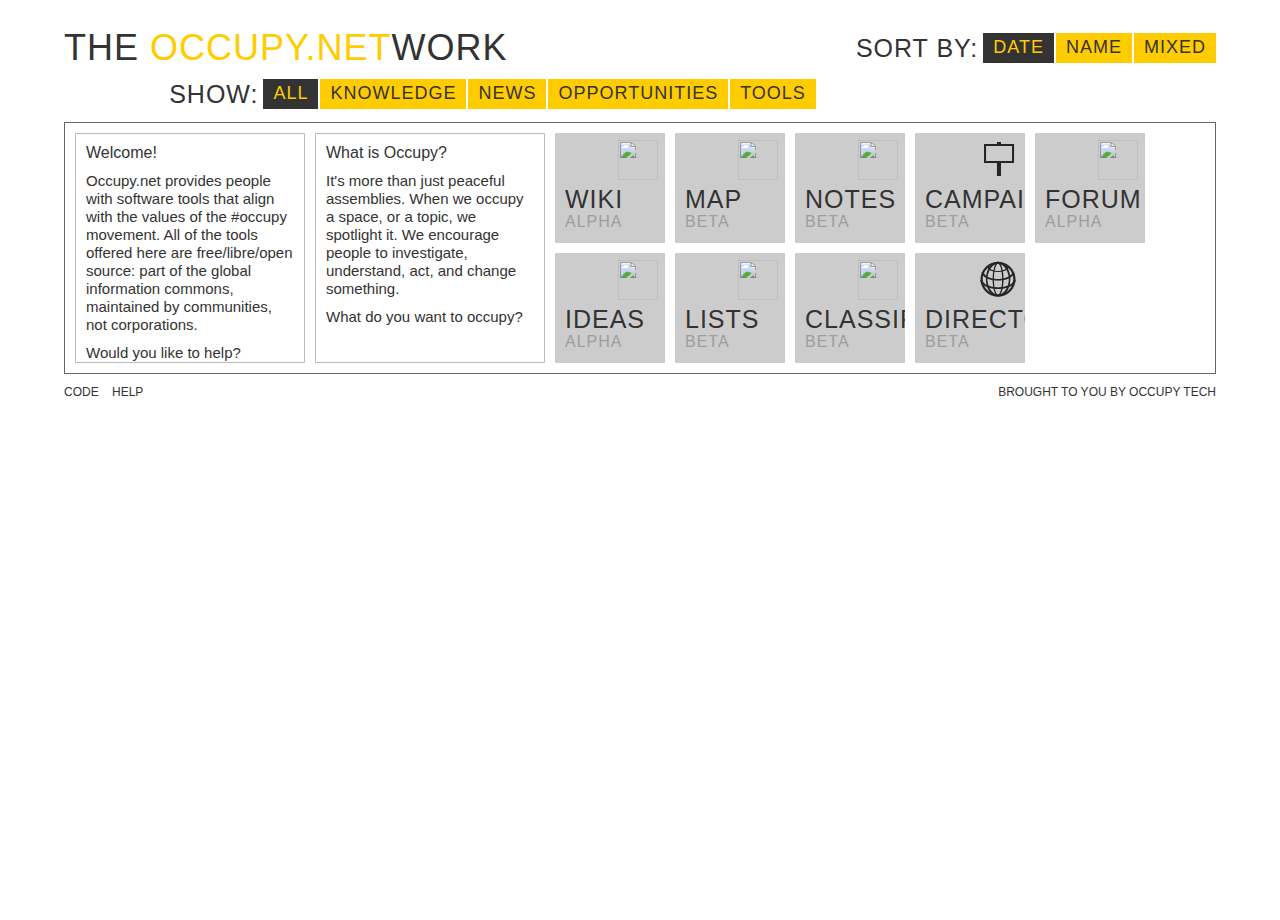
==== commit 38cfa5d2: "Feed changes" ====
--- a/index.html
+++ b/index.html
@@ -45,16 +45,16 @@
 	  <ul id="sort" class="option-set clearfix" data-option-key="sortBy">
 	    <li><a href="#date" data-option-value="date" class="selected">date</a></li>
 	    <li><a href="#alphabetical" data-option-value="alphabetical">name</a></li>
-	    <li><a href="#mixed" data-option-value="random">random</a></li>
+	    <li><a href="#mixed" data-option-value="random">mixed</a></li>
 	  </ul>
 	</div>
 	<div class="option-combo">
 	  <h3>Show:</h3>
 	  <ul id="filter" class="option-set clearfix" data-option-key="filter">
 	    <li><a href="#show-all" data-option-value="*" class="selected">all</a></li>
-	    <li><a href="#knowledge" data-option-value=".wiki, .info, .welcome">knowledge</a></li>
-	    <li><a href="#news" data-option-value=".news, .photo, .directory, .map">news</a></li>
-	    <li><a href="#opportunities" data-option-value=".event, .campaign, .classified">opportunities</a></li>
+	    <li><a href="#knowledge" data-option-value=".wiki, .info, .welcome, .photo">knowledge</a></li>
+	    <li><a href="#news" data-option-value=".news, .thumbnail, .directory, .map">news</a></li>
+	    <li><a href="#opportunities" data-option-value=".events, .campaigns, .classifieds">opportunities</a></li>
 	    <li><a href="#tools" data-option-value=".project">tools</a></li>
 	  </ul>
 	</div>
@@ -69,55 +69,172 @@
 			<p class="text sb-hide">Occupy.net provides people with software tools that align with the values of the #occupy movement. All of the tools offered here are free/libre/open source: part of the global information commons, maintained by communities, not corporations.</p>
 			<p class="text">Would you like to help?</p>
 		</div>
-		<div class="content">
-			<iframe width="100%" height="100%" src="volunteer.html" frameborder="0" allowfullscreen></iframe>
+		<div class="details">
+			<!-- START OF CIVI VOLUNTEER FORM -->
+			<form  action="http://crm.occupy.net/civicrm/profile/create?gid=23&amp;reset=1" method="post" name="Edit" id="Edit" >
+			<div>
+				<input name="postURL" type="hidden" value="" />
+				<input name="cancelURL" type="hidden" value="http://crm.occupy.net/civicrm/profile?reset=1&amp;gid=23" />
+				<input name="add_to_group" type="hidden" value="19" />
+				<input name="_qf_default" type="hidden" value="Edit:cancel" />
+			</div>
+			<script type="text/javascript" src="http://occupy.li/sites/all/modules/civicrm/js/Common.js"></script>
+			<div id="crm-container" lang="en" xml:lang="en">
+				<div class="messages help"><p>Fill out this form to receive email updates from #Occupy and learn how you can be part of the Global Commons.</p></div>
+				<div class="form-layout-compressed">
+					<div id="editrow-first_name" class="crm-section editrow_first_name-section form-item">
+						<div class="label">
+							<label for="first_name">  First Name<span class="crm-marker" title="This field is required.">*</span></label>
+						</div>
+						<div class="edit-value content">
+							<input maxlength="64" size="30" name="first_name" type="text" id="first_name" class="form-text big required" />
+						</div>
+						<div class="clear"></div>
+					</div>
+					<div id="editrow-last_name" class="crm-section editrow_last_name-section form-item">
+						<div class="label">
+							<label for="last_name">Last Name</label>
+						</div>
+						<div class="edit-value content">
+							<input maxlength="64" size="30" name="last_name" type="text" id="last_name" class="form-text big" />
+						</div>
+						<div class="clear"></div>
+					</div>
+					<div id="editrow-email-3" class="crm-section editrow_email-3-section form-item">
+						<div class="label">
+						<label for="email-3">  Email<span class="crm-marker" title="This field is required.">*</span></label>
+						</div>
+						<div class="edit-value content">
+							<input maxlength="64" size="30" name="email-3" type="text" id="email-3" class="form-text big required" />
+						</div>
+						<div class="clear"></div>
+					</div>
+					<div id="editrow-custom_76" class="crm-section editrow_custom_76-section form-item">
+						<div class="label">
+							<label for="custom_76">Please briefly describe why and how you would like to get involved in the Occupy movement</label>
+						</div>
+						<div class="edit-value content">
+							<textarea rows="4" cols="60" name="custom_76" id="custom_76" class="form-textarea"></textarea>
+						</div>
+						<div class="clear"></div>
+					</div>					
+				</div><!-- end form-layout-compressed for last profile --> 
+				<div class="crm-submit-buttons">
+					<span class="crm-button crm-button-type-next crm-button_qf_Edit_next"><input class="form-submit default" accesskey="S" name="_qf_Edit_next" value="Submit" type="submit" id="_qf_Edit_next" /></span>
+				</div>			
+			</div> 			
+			</form>			
+			<script type="text/javascript" >
+			cj( function( ) {
+			    cj("#Edit").validate({ 'errorClass': 'crm-error'});
+			});
+			</script><script type="text/javascript">jQuery.noConflict(true);</script>
+			<!-- END OF CIVI VOLUNTEER FORM -->
 		</div>	
 	</div>
 	
-	<div class="welcome" data-number="20">
+	<div class="welcome" data-number="2">
 		<div class="specs">
 			<p class="title sb-hide">What is Occupy?</p>
 			<p class="text sb-hide">It's more than just peaceful assemblies. When we occupy a space, or a topic, we spotlight it. We encourage people to investigate, understand, act, and change something.</p>
 			<p class="text">What do you want to occupy?</p>
 		</div>
-		<div class="content">
-			<iframe width="100%" height="100%" src="volunteer.html" frameborder="0" allowfullscreen></iframe>
+		<div class="details">
+			<!-- START OF CIVI VOLUNTEER FORM -->
+			<form  action="http://crm.occupy.net/civicrm/profile/create?gid=23&amp;reset=1" method="post" name="Edit" id="Edit" >
+			<div>
+				<input name="postURL" type="hidden" value="" />
+				<input name="cancelURL" type="hidden" value="http://crm.occupy.net/civicrm/profile?reset=1&amp;gid=23" />
+				<input name="add_to_group" type="hidden" value="19" />
+				<input name="_qf_default" type="hidden" value="Edit:cancel" />
+			</div>
+			<script type="text/javascript" src="http://occupy.li/sites/all/modules/civicrm/js/Common.js"></script>
+			<div id="crm-container" lang="en" xml:lang="en">
+				<div class="messages help"><p>Fill out this form to receive email updates from #Occupy and learn how you can be part of the Global Commons.</p></div>
+				<div class="form-layout-compressed">
+					<div id="editrow-first_name" class="crm-section editrow_first_name-section form-item">
+						<div class="label">
+							<label for="first_name">  First Name<span class="crm-marker" title="This field is required.">*</span></label>
+						</div>
+						<div class="edit-value content">
+							<input maxlength="64" size="30" name="first_name" type="text" id="first_name" class="form-text big required" />
+						</div>
+						<div class="clear"></div>
+					</div>
+					<div id="editrow-last_name" class="crm-section editrow_last_name-section form-item">
+						<div class="label">
+							<label for="last_name">Last Name</label>
+						</div>
+						<div class="edit-value content">
+							<input maxlength="64" size="30" name="last_name" type="text" id="last_name" class="form-text big" />
+						</div>
+						<div class="clear"></div>
+					</div>
+					<div id="editrow-email-3" class="crm-section editrow_email-3-section form-item">
+						<div class="label">
+						<label for="email-3">  Email<span class="crm-marker" title="This field is required.">*</span></label>
+						</div>
+						<div class="edit-value content">
+							<input maxlength="64" size="30" name="email-3" type="text" id="email-3" class="form-text big required" />
+						</div>
+						<div class="clear"></div>
+					</div>
+					<div id="editrow-custom_76" class="crm-section editrow_custom_76-section form-item">
+						<div class="label">
+							<label for="custom_76">Please briefly describe why and how you would like to get involved in the Occupy movement</label>
+						</div>
+						<div class="edit-value content">
+							<textarea rows="4" cols="60" name="custom_76" id="custom_76" class="form-textarea"></textarea>
+						</div>
+						<div class="clear"></div>
+					</div>					
+				</div><!-- end form-layout-compressed for last profile --> 
+				<div class="crm-submit-buttons">
+					<span class="crm-button crm-button-type-next crm-button_qf_Edit_next"><input class="form-submit default" accesskey="S" name="_qf_Edit_next" value="Submit" type="submit" id="_qf_Edit_next" /></span>
+				</div>			
+			</div> 			
+			</form>			
+			<script type="text/javascript" >
+			cj( function( ) {
+			    cj("#Edit").validate({ 'errorClass': 'crm-error'});
+			});
+			</script>
+			<script type="text/javascript">jQuery.noConflict(true);</script>
+			<!-- END OF CIVI VOLUNTEER FORM -->
 		</div>	
 	</div>
 
 	  
-	<div class="project" data-number="2">
+	<div class="project" data-number="3">
 		<div class="specs">
 			<img class="icon" src="img/icons/wiki.png">
 			<h3 class="title">Wiki</h3>
 			<h5 class="status">alpha</h5>
 			<ul class="buttonList">
 				<li><a class="url" href="https://wiki.occupy.net" target="_blank">Launch site</a></li>
-				<li><a class="details" href="http://wiki.occupy.net/wiki/Occupy.net_Wiki" target="_blank">Get details</a></li>
+				<li><a class="docs" href="http://wiki.occupy.net/wiki/Occupy.net_Wiki" target="_blank">Get details</a></li>
 				<li><a class="tasks" href="http://collaborate.occupy.net/projects/9" target="_blank">Help out</a></li>
 			</ul>
 		</div>
-		<div class="content">
-			<p>A collaboratively authored knowledge resource, powered by <a href="http://www.mediawiki.org/wiki/MediaWiki" target="_blank">MediaWiki.</a></p>
-			<p>Collect resources, research and documentation; easily post text-based information to share with anyone.</p>
-		</div>
-	</div>
-	
-	<div class="project" data-number="6">
+		<div class="details">
+			<p>A collaboratively authored knowledge resource you can easily edit. Use it to collect resources for your community and document best practices. Powered by <a href="http://www.mediawiki.org/wiki/MediaWiki" target="_blank">MediaWiki.</a></p>
+		</div>
+	</div>
+	
+	<div class="project" data-number="3">
 		<div class="specs">
 			<img class="icon" src="img/icons/map.png">
 			<h3 class="title">Map</h3>
 			<h5 class="status">beta</h5>
 			<ul class="buttonList">
 				<li><a class="url" href="http://map.occupy.net" target="_blank">Launch site</a></li>
-				<li><a class="details" href="http://wiki.occupy.net/wiki/Occupy.net_Maps" target="_blank">Get details</a></li>
+				<li><a class="docs" href="http://wiki.occupy.net/wiki/Occupy.net_Maps" target="_blank">Get details</a></li>
 				<li><a class="tasks" href="https://www.pivotaltracker.com/projects/417395" target="_blank">Help out</a></li>
 				<li><a class="code" href="https://github.com/occupynet/OccupyMap" target="_blank">Fork the code</a></li>
 			</ul>
 		</div>
-		<div class="content">
-			<p>A collection of user-submitted video, photos, and alerts, powered by <a href="http://ushahidi.com/" target="_blank">Ushahidi.</a></p>			
-			<p>Give people everywhere the power to engage in grassroots documentation for your project. Find out what’s happening nearby.</p>
+		<div class="details">
+			<p>A crowdsourced history of the movement news that exists in both time and space. Use it with your phone or computer to post reports, photos and videos by adding #occupymap. Powered by <a href="http://ushahidi.com/" target="_blank">Ushahidi.</a></p>			
 			<iframe width="500" height="339" src="http://www.youtube.com/embed/_nVcJyvXrfA?rel=0" frameborder="0" allowfullscreen></iframe>
 		</div>
 	</div>
@@ -129,169 +246,168 @@
 			<h5 class="status">beta</h5>
 			<ul class="buttonList">
 				<li><a class="url" href="https://notes.occupy.net" target="_blank">Launch site</a></li>
-				<li><a class="details" href="http://wiki.occupy.net/wiki/Occupy.net_Notes" target="_blank">Get details</a></li>
+				<li><a class="docs" href="http://wiki.occupy.net/wiki/Occupy.net_Notes" target="_blank">Get details</a></li>
 				<li><a class="code" href="https://github.com/occupynet/etherpad-lite" target="_blank">Fork the code</a></li>
 			</ul>
 		</div>
-		<div class="content">
-			<p>A group document editing tool, powered by <a target="_blank" href="http://etherpad.org/">Etherpad.</a></p>
+		<div class="details">
+			<p>A super light weight group document editing tool. Use it to take minutes, write notes, author documents, etc. Powered by <a target="_blank" href="http://etherpad.org/">Etherpad.</a></p>
 			<iframe width="500" height="339" src="http://www.youtube.com/embed/B69sx77dXIg?rel=0" frameborder="0" allowfullscreen></iframe>
 		</div>
 	</div>
 	
-	<div class="project" data-number="9">
+<!-- not ready for launch
+	<div class="project" data-number="3">
 		<div class="specs">
 			<img class="icon" src="img/icons/events.png">
 			<h3 class="title">Events</h3>
 			<h5 class="status">alpha</h5>
 			<ul class="buttonList">
 				<li><a class="url" href="http://events.occupy.net" target="_blank">Launch site</a></li>
-				<li><a class="details" href="http://wiki.occupy.net/wiki/Occupy.net_Events" target="_blank">Get details</a></li>
-			</ul>
-		</div>
-		<div class="content">
+				<li><a class="docs" href="http://wiki.occupy.net/wiki/Occupy.net_Events" target="_blank">Get details</a></li>
+			</ul>
+		</div>
+		<div class="details">
 			<p>A calendar and directory of events pertaining to Occupy. Have your event posted to the calendar, and raise awareness for your events.</p>
 		</div>
 	</div>
-	
-	<div class="project" data-number="8">
+-->
+	
+	<div class="project" data-number="3">
 		<div class="specs">
 			<img class="icon" src="img/icons/campaigns.png">
 			<h3 class="title">Campaigns</h3>
 			<h5 class="status">beta</h5>
 			<ul class="buttonList">
 				<li><a class="url" href="http://campaigns.occupy.net" target="_blank">Launch site</a></li>
-				<li><a class="details" href="http://wiki.occupy.net/wiki/Occupy.net_Campaigns" target="_blank">Get details</a></li>
-			</ul>
-		</div>
-		<div class="content">
-			<p>An easy website builder, with templates specifically designed for actions/campaigns, powered by <a href="http://wordpress.org">Wordpress.</a></p>
-			<p>Use a campaign site for outreach, email collection, and event announcements. Your campaign will be included in a global directory.</p>
-		</div>
-	</div>
-	
-	<div class="project" data-number="10">
+				<li><a class="docs" href="http://wiki.occupy.net/wiki/Occupy.net_Campaigns" target="_blank">Get details</a></li>
+			</ul>
+		</div>
+		<div class="details">
+			<p>An easy to use website builder with templates specifically designed for actions and campaigns. Use a campaign site for to spread a message, collect emails and promote events. Powered by <a href="http://wordpress.org">Wordpress.</a></p>
+		</div>
+	</div>
+	
+	<div class="project" data-number="3">
 		<div class="specs">
 			<img class="icon" src="img/icons/forum.png">
 			<h3 class="title">Forum</h3>
 			<h5 class="status">alpha</h5>
 			<ul class="buttonList">
 				<li><a class="url" href="http://forum.occupy.net" target="_blank">Launch site</a></li>
-				<li><a class="details" href="http://wiki.occupy.net/wiki/Occupy.net_Forums" target="_blank">Get details</a></li>
+				<li><a class="docs" href="http://wiki.occupy.net/wiki/Occupy.net_Forums" target="_blank">Get details</a></li>
 				<li><a class="tasks" href="http://collaborate.occupy.net/projects/12" target="_blank">Help out</a></li>
 				<li><a class="code" href="https://github.com/occupynet/vanilla2" target="_blank">Fork the code</a></li>
 			</ul>
 		</div>
-		<div class="content">
-			<p>A space for discussion, powered by <a target="_blank" href="http://www.vanillaforums.org/">Vanilla Forums.</a></p>
-			<p>Coordinate your project outside of email. Continue the dialogue and planning after or in between your calls. Forums an be a public or private, at your discretion, and can be embedded into any other site.</p>
-		</div>
-	</div>
-	
-	<div class="project" data-number="12">
+		<div class="details">
+			<p>An easy to use forum that you can embed on your own website. Use it to discuss various issues, coordinate your projects and dialog with other occupiers. Powered by <a target="_blank" href="http://www.vanillaforums.org/">Vanilla Forums.</a></p>
+		</div>
+	</div>
+	
+	<div class="project" data-number="3">
 		<div class="specs">
 			<img class="icon" src="img/icons/ideas.png">
 			<h3 class="title">Ideas</h3>
 			<h5 class="status">alpha</h5>
 			<ul class="buttonList">
 				<li><a class="url" href="http://ideas.occupy.net" target="_blank">Launch site</a></li>
-				<li><a class="details" href="http://wiki.occupy.net/wiki/Occupy.net_Ideas" target="_blank">Get details</a></li>
+				<li><a class="docs" href="http://wiki.occupy.net/wiki/Occupy.net_Ideas" target="_blank">Get details</a></li>
 				<li><a class="tasks" href="https://collaborate.occupy.net/projects/11/dashboard" target="_blank">Help out</a></li>
 				<li><a class="code" href="https://github.com/occupynet/IdeasOccupyNet" target="_blank">Fork the code</a></li>
 			</ul>
 		</div>
-		<div class="content">
-			<p>A quick feedback platform.</p>
-			<p>Ask any question, and get responses. Find people interested in working on your project with you. Test out your idea, and see what others think.</p>
-		</div>
-	</div>
-	
-	<div class="project" data-number="11">
+		<div class="details">
+			<p>A question and answer platform with a simple voting tool. Use it to to get and give answers, vote on the best exchanges and building consensus around an idea. Powered by <a target="_blank" href="http://www.question2answer.org/">Question2Answer.</a></p>
+		</div>
+	</div>
+	
+	<div class="project" data-number="3">
 		<div class="specs">
 			<img class="icon" src="img/icons/lists.png">
 			<h3 class="title">Lists</h3>
 			<h5 class="status">beta</h5>
 			<ul class="buttonList">
 				<li><a class="url" href="http://lists.occupy.net" target="_blank">Launch site</a></li>
-				<li><a class="details" href="http://wiki.occupy.net/wiki/Occupy.net_Lists" target="_blank">Get details</a></li>
+				<li><a class="docs" href="http://wiki.occupy.net/wiki/Occupy.net_Lists" target="_blank">Get details</a></li>
 				<li><a class="tasks" href="http://collaborate.occupy.net/projects/100/dashboard" target="_blank">Help out</a></li>
 				<li><a class="code" href="https://github.com/occupynet/Lists" target="_blank">Fork the code</a></li>
 			</ul>
 		</div>
-		<div class="content">
-			<p>Discussion lists for the #occupy movement, powered by <a href="http://sympa.org">Sympa.</a></p>
-			<p>Find out what's going on with various projects. Subscribe to various lists to stay informed.</p>
-		</div>
-	</div>
-	
-	<div class="project" data-number="5">
+		<div class="details">
+			<p>A highly configurable announcement and listserve management tool. Use it instead of proprietary "groups" systems to create newsletters, communicate with a team and discuss issues. Powered by <a href="http://sympa.org">Sympa.</a></p>
+		</div>
+	</div>
+	
+<!-- not ready for launch
+	<div class="project" data-number="3">
 		<div class="specs">
 			<img class="icon" src="img/icons/news.png">
 			<h3 class="title">News</h3>
 			<h5 class="status">alpha</h5>
 			<ul class="buttonList">
 				<li><a class="url" href="http://news.occupy.net" target="_blank">Launch site</a></li>
-				<li><a class="details" href="http://wiki.occupy.net/wiki/Occupy.net_News" target="_blank">Get details</a></li>
+				<li><a class="docs" href="http://wiki.occupy.net/wiki/Occupy.net_News" target="_blank">Get details</a></li>
 				<li><a class="tasks" href="http://projects.occupy.net/projects/newswire" target="_blank">Help out</a></li>
 				<li><a class="code" href="https://github.com/occupynet/news" target="_blank">Fork the code</a></li>
 			</ul>
 		</div>
-		<div class="content">
-			<p>A news aggregation and curation tool. Powered by <a target="_blank" href="http://managingnews.com/">Managing News.</a></p>
-			<p>Get more attention for your project. Create a channel that is curated by your team and resourced by other people who will post the content around the internet.</p>
-		</div>
-	</div>
-	
-	<div class="project"  data-number="7">
+		<div class="details">
+			<p>A news aggregation and curation tool. Get more attention for your project. Create a channel that is curated by your team and resourced by other people who will post the content around the internet. Powered by <a target="_blank" href="http://managingnews.com/">Managing News.</a></p>
+		</div>
+	</div>
+-->
+	
+	<div class="project"  data-number="3">
 		<div class="specs">
 			<img class="icon" src="img/icons/classifieds.png">
 			<h3 class="title">Classifieds</h3>
 			<h5 class="status">beta</h5>
 			<ul class="buttonList">
 				<li><a class="url" href="http://classifieds.occupy.net" target="_blank">Launch site</a></li>
-				<li><a class="details" href="http://wiki.occupy.net/wiki/Occupy.net_Classifieds" target="_blank">Get details</a></li>
+				<li><a class="docs" href="http://wiki.occupy.net/wiki/Occupy.net_Classifieds" target="_blank">Get details</a></li>
 				<li><a class="code" href="https://github.com/occupynet/jobberbase" target="_blank">Fork the code</a></li>
 			</ul>
 		</div>
-		<div class="content">
-			<p>A classifieds for movement-related needs, powered by <a href="http://www.jobberbase.com/">Jobberbase.</a></p>
-			<p>Find people or items needed for your project.</p>
-		</div>
-	</div>
-	
-	<div class="project" data-number="4">
+		<div class="details">
+			<p>A classifieds system with email notification and a variety of occupy specific categories. Use it to post offers and wants, recruit volunteers, and share opportunities. Powered by <a href="http://osclass.org">OSClass.</a></p>
+		</div>
+	</div>
+	
+	<div class="project" data-number="3">
 		<div class="specs">
 			<img class="icon" src="img/icons/directory.png">
 			<h3 class="title">Directory</h3>
 			<h5 class="status">beta</h5>
 			<ul class="buttonList">
 				<li><a class="url" href="http://directory.occupy.net" target="_blank">Launch site</a></li>
-				<li><a class="details" href="http://wiki.occupy.net/wiki/Occupy.net_Directory" target="_blank">Get details</a></li>
+				<li><a class="docs" href="http://wiki.occupy.net/wiki/Occupy.net_Directory" target="_blank">Get details</a></li>
 				<li><a class="tasks" href="http://projects.occupy.net/projects/fga-projectsite" target="_blank">Help out</a></li>
 				<li><a class="code" href="https://github.com/fga/fga-directory" target="_blank">Fork the code</a></li>
 			</ul>
 		</div>
-		<div class="content">
-			<p>A public listing of all known Occupation sites built by and for the #occupy movement, powered by <a href="http://drupal.org">Drupal.</a></p>
-			<p>Find other Occupied locations’ primary broadcast channels and social media, general assembly info. Visit new places. Use the directory as a service layer to build other apps.</p>
-		</div>
-	</div>
-	
-	<div class="project" data-number="21" data-full="inline1">
+		<div class="details">
+			<p>A public listing of all known occupation sites, built as a semantic service layer for web developers. Use it to find locations, websites and profiles of occupations around the world. Powered by <a href="http://drupal.org">Drupal.</a></p>
+		</div>
+	</div>
+	
+<!-- not ready for launch
+	<div class="project" data-number="3" data-full="inline1">
 		<div class="specs">
 			<img class="icon" src="img/icons/search.png">
 			<h3 class="title">Search</h3>
 			<h5 class="status">alpha</h5>
 		</div>
-		<div class="content">
+		<div class="details">
 				<p>Search the internet privately (and even securely), powered by <a target="_blank" href="http://duckduckgo.com/">DuckDuckGo.</a></p>
 				<form action="https://duckduckgo.com/" method="get" target="_blank" enctype="multipart/form-data" id="searchBox">
 				  <input type="text" name="q" placeholder="Search" id="searchInput"><input type="submit" value="" id="searchButton">
 				</form>
 		</div>
 	</div>
-	
-</div>
+-->
+	
+</div> <!-- end #container -->
 
 
 <div id="feeds" style="display:none">
@@ -309,34 +425,55 @@
 and so on - an array of objects with "url" and "type" attributes  
   -->
   <div class="feed">
+    <div class="url">http://classifieds.occupy.net/index.php?page=search&sFeed</div>
+    <div class="type">classifieds</div>
+    <div class="num">10</div>
+    <div class="days">3000</div>
+  </div>
+  <div class="feed">
+    <div class="url">http://wiki.occupy.net/wiki/Special:NewsFeed?feed=rss&categories=Featured</div>
+    <div class="type">wiki</div>
+    <div class="num">1</div>
+    <div class="days">300</div>
+  </div>
+  <div class="feed">
     <div class="url">http://newswire.occupy.net/channel/368/rss.xml</div>
     <div class="type">news</div>
     <div class="num">5</div>
-    <div class="days">7</div>
+    <div class="days">30</div>
   </div>
   <div class="feed">
     <div class="url">http://feeds.feedburner.com/interoccupy</div>
     <div class="type">news</div>
     <div class="num">5</div>
-    <div class="days">7</div>
-  </div>
-  <div class="feed">
-    <div class="url">http://classifieds.occupy.net/rss/all/</div>
-    <div class="type">classified</div>
-    <div class="num">5</div>
-    <div class="days">7</div>
+    <div class="days">30</div>
   </div>
   <div class="feed">
     <div class="url">http://wearethe99percent.tumblr.com/rss</div>
     <div class="type">photo</div>
     <div class="num">5</div>
-  </div>
+    <div class="days">30</div>
+  </div>
+  <div class="feed">
+    <div class="url">http://occupybigpicture.tumblr.com/rss</div>
+    <div class="type">photo</div>
+    <div class="num">10</div>
+    <div class="days">300</div>
+  </div>
+  <div class="feed">
+    <div class="url">http://occupylittlepicture.tumblr.com/rss</div>
+    <div class="type">thumbnail</div>
+    <div class="num">10</div>
+    <div class="days">300</div>
+  </div>
+	<!-- no way to link to source
   <div class="feed">
     <div class="url">http://feeds.feedburner.com/OccupyDesign</div>
-    <div class="type">thumbnail</div>
+    <div class="type">photo</div>
     <div class="num">5</div>
-    <div class="days">7</div>
-  </div>
+    <div class="days">300</div>
+  </div>
+  -->
   <!-- error in feed
   <div class="feed">
     <div class="url">http://occuprint.org/feed</div>
@@ -349,31 +486,25 @@
     <div class="url">http://howtocamp.takethesquare.net/feed/</div>
     <div class="type">info</div>
     <div class="num">5</div>
-    <div class="days">7</div>
-  </div>
-  <div class="feed">
-    <div class="url">http://wiki.occupy.net/wiki/Special:NewsFeed?feed=rss&categories=Featured</div>
-    <div class="type">wiki</div>
-    <div class="num">5</div>
-    <div class="days">7</div>
+    <div class="days">3000</div>
   </div>
   <div class="feed">
     <div class="url">http://directory.occupy.net/occupations/added.rss</div>
     <div class="type">directory</div>
     <div class="num">5</div>
-    <div class="days">7</div>
+    <div class="days">30</div>
   </div>
   <div class="feed">
     <div class="url">http://map.occupy.net/feed/</div>
     <div class="type">map</div>
-    <div class="num">5</div>
+    <div class="num">15</div>
     <div class="days">7</div>
   </div>  
   <div class="feed">
     <div class="url">http://campaigns.occupy.net/feed/</div>
-    <div class="type">campaign</div>
-    <div class="num">5</div>
-    <div class="days">31</div>
+    <div class="type">campaigns</div>
+    <div class="num">10</div>
+    <div class="days">300</div>
   </div>
 </div>
 
@@ -411,10 +542,10 @@
 
     //extract url from html
     var url = $(e).find(".url").html();
+    url = url.replace("&amp;","&");
     var feed = new google.feeds.Feed(url);
     
-    //extract number of posts to show from html
-    
+    //extract number of posts, days to show from html    
     var num = $(e).find(".num").html();
     var days = $(e).find(".days").html();
     var nDays = parseInt(days);
@@ -433,42 +564,53 @@
 		
 	        // Check to see if feed item is outside of date range.
 	        if (typeof(days) != 'null' && nDays > 0) {
-		  var now = new Date;
-		  var tsDelta = now - entryDate;
-		  var daysAgo = Math.floor(tsDelta / (1000*60*60*24));
-
-		  if (daysAgo > nDays) {
-		    break;
-		  } /* if */			
-		} /* if */
+					  var now = new Date;
+					  var tsDelta = now - entryDate;
+					  var daysAgo = Math.floor(tsDelta / (1000*60*60*24));
+			
+					  if (daysAgo > nDays) {
+					    break;
+					  } /* end if */			
+					} /* end if */
 	        
+	        // Construct new <div> element for this item.
 	        var div = document.createElement("div");
-	        
-	        // Construct contents of new <div> element for this item.
 	        $(div).addClass(type);
 	        $(div).addClass("feed-item");
 	        
-	        // <div><h3 class="title">...</h3></div>
-	        var title = div.appendChild(document.createElement("h3"));
+	        // Insert <div class="specs"></div>
+	        var specs = div.appendChild(document.createElement("div"));
+	        specs.className = "specs";
+
+	        // Insert <h3 class="title">...</h3> into .specs
+	        var title = specs.appendChild(document.createElement("h3"));
 	        title.className = "title";
 	        title.appendChild(document.createTextNode(entry.title));
 	
-	        // <div> ... <p class="date">...</p></div>
-	        var date = div.appendChild(document.createElement("p"));
+	        // Insert <p class="date">...</p> into .specs
+	        var date = specs.appendChild(document.createElement("p"));
 	        $(date).addClass("date");
 	        
-		var pubDate = entryDate.toLocaleDateString();
+	        // Clean up date format
+					var pubDate = entryDate.toLocaleDateString();
 	        date.appendChild(document.createTextNode(pubDate));
 	
-	        // <div> ... <div class="content"> ... </div> </div>
+	        // Insert <a class="source">…</a> into .specs
+	        var source = specs.appendChild(document.createElement("a"));
+	        $(source).addClass("source");
+	        $(source).attr("href", entry.link);
+	        $(source).attr("target", "_blank");
+	        source.appendChild(document.createTextNode("View post"));
+
+	        // Insert <div class="details">...</div> into parent div
 	        // This needs to be a <div> because the item content may include
 	        // block-level HTML tags, and hence cannot fit inside a <p>
+	        var details = div.appendChild(document.createElement("div"));
+	        details.className = "";
+	        details.className = "details details_" + type;
+	        details.innerHTML = entry.content;
 	        
-	        var content = div.appendChild(document.createElement("div"));
-	        content.className = "";
-	        content.className = "content content_" + type;
-	        content.innerHTML = entry.content;
-	        
+	        // Insert the whole thing into the container
 	        var divInDOM = container.appendChild(div);
 	        
 	        // Clicking this sends the tile to the Shadowbox
@@ -498,11 +640,12 @@
       columnWidth: 120
     },
     getSortData: {
-      number: function( $elem ) {
-        var number = $elem.hasClass('element') ? 
-          $elem.find('.date').text() :
-          $elem.attr('data-number');
-        return parseInt( number, 10 );
+      date: function( $elem ) {		
+        if ($elem.find('.date').length != 0) {
+          return -1*Date.parse($elem.find('.date').text());
+        } else {
+          return Number.NEGATIVE_INFINITY;
+        }
       },
       alphabetical: function( $elem ) {
         var name = $elem.find('.title'),
--- a/css/style.css
+++ b/css/style.css
@@ -172,7 +172,7 @@
 /*------ GLOBAL --------*/
 body {
   margin: 0;
-  background: #ffffff;
+  background-color: #ffffff;
   color: #333333;
   padding: 0 0 20px;
   font-family: 'PTSansRegular', 'Lucida Sans', 'Lucida Sans Regular', 'Lucida Grande', 'Lucida Sans Unicode', Arial, sans-serif;
@@ -335,7 +335,7 @@
   font-weight: normal;
   font-size: 18px;
   color: #ffffff;
-  background: #333333;
+  background-color: #333333;
   text-transform: uppercase;
   letter-spacing: 1px;
   font-weight: normal;
@@ -354,13 +354,9 @@
 input[type="button"]:hover,
 input[type="reset"]:hover,
 input[type="file"]:hover {
-  background: #00aeef;
-}
-.buttonList {
-  list-style: none;
-  margin: 0;
-}
-.buttonList a {
+  background-color: #00aeef;
+}
+.source {
   font-family: 'LeagueGothicRegular', 'Lucida Sans', 'Lucida Sans Regular', 'Lucida Grande', 'Lucida Sans Unicode', Arial, sans-serif;
   text-transform: uppercase;
   letter-spacing: 1px;
@@ -377,8 +373,34 @@
   -moz-border-radius: 3px;
   border-radius: 3px;
 }
+.source:hover {
+  background-color: #00aeef;
+  color: #ffffff;
+  text-decoration: none;
+}
+.buttonList {
+  list-style: none;
+  margin: 0;
+}
+.buttonList a {
+  font-family: 'LeagueGothicRegular', 'Lucida Sans', 'Lucida Sans Regular', 'Lucida Grande', 'Lucida Sans Unicode', Arial, sans-serif;
+  text-transform: uppercase;
+  letter-spacing: 1px;
+  font-weight: normal;
+  background-color: #ffcc00;
+  color: #333333;
+  height: 21px;
+  font-size: 14px;
+  line-height: 21px;
+  padding: 0 8px;
+  margin: 0 0 3px 0;
+  display: inline-block;
+  -webkit-border-radius: 3px;
+  -moz-border-radius: 3px;
+  border-radius: 3px;
+}
 .buttonList a:hover {
-  background: #00aeef;
+  background-color: #00aeef;
   color: #ffffff;
   text-decoration: none;
 }
@@ -454,7 +476,7 @@
 #loader {
   height: 110px;
   width: 110px;
-  background: #ffffff;
+  background-color: #ffffff;
   color: #333333;
   position: relative;
   text-transform: uppercase;
@@ -591,17 +613,23 @@
   float: left;
   overflow: hidden;
   position: relative;
-  background: #ffffff;
-  color: #333333;
-}
-.element * {
-  margin: 0 10px;
-}
-.element * * {
-  margin: 0;
+  background-color: #ffffff;
+  background-position: 90px 90px;
+  background-repeat: no-repeat;
+  color: #333333;
+}
+.element .title,
+.element .status,
+.element .date,
+.element .details {
+  margin-left: 10px;
+  margin-right: 10px;
+}
+.element .source {
+  display: none;
 }
 .element:hover {
-  background: #00aeef;
+  background-color: #00aeef;
   color: white;
   cursor: pointer;
 }
@@ -619,20 +647,26 @@
   float: left;
   overflow: hidden;
   position: relative;
-  background: #ffffff;
+  background-color: #ffffff;
+  background-position: 90px 90px;
+  background-repeat: no-repeat;
   color: #333333;
   height: 110px;
   width: 110px;
-  background: #cccccc;
-}
-.project * {
-  margin: 0 10px;
-}
-.project * * {
-  margin: 0;
+  background-color: #cccccc;
+}
+.project .title,
+.project .status,
+.project .date,
+.project .details {
+  margin-left: 10px;
+  margin-right: 10px;
+}
+.project .source {
+  display: none;
 }
 .project:hover {
-  background: #00aeef;
+  background-color: #00aeef;
   color: white;
   cursor: pointer;
 }
@@ -640,7 +674,7 @@
   color: white;
 }
 .project .icon {
-  margin: 7px 0;
+  margin: 7px;
   float: right;
   height: 40px;
   width: 40px;
@@ -652,12 +686,10 @@
 .project .status {
   opacity: .3;
   font-size: 16px;
-}
-.project .url,
-.project .tasks,
-.project .details,
-.project .code,
-.project .content {
+  margin-top: 0;
+}
+.project .buttonList,
+.project .details {
   display: none;
 }
 .event {
@@ -665,20 +697,27 @@
   float: left;
   overflow: hidden;
   position: relative;
-  background: #ffffff;
+  background-color: #ffffff;
+  background-position: 90px 90px;
+  background-repeat: no-repeat;
   color: #333333;
   height: 110px;
   width: 230px;
+  background-image: url(../img/icons/eventsSM.png);
   background: #AAA;
 }
-.event * {
-  margin: 0 10px;
-}
-.event * * {
-  margin: 0;
+.event .title,
+.event .status,
+.event .date,
+.event .details {
+  margin-left: 10px;
+  margin-right: 10px;
+}
+.event .source {
+  display: none;
 }
 .event:hover {
-  background: #00aeef;
+  background-color: #00aeef;
   color: white;
   cursor: pointer;
 }
@@ -689,34 +728,42 @@
   color: #ffffff;
   margin: 10px 10px 2px;
 }
-.classified {
+.classifieds {
   margin: 5px;
   float: left;
   overflow: hidden;
   position: relative;
-  background: #ffffff;
+  background-color: #ffffff;
+  background-position: 90px 90px;
+  background-repeat: no-repeat;
   color: #333333;
   height: 110px;
   width: 230px;
-  background: #ffffff;
+  background-image: url(../img/icons/classifiedsSM.png);
+  background-position: 206px 90px;
+  background-color: #ffffff;
   border: 1px dashed #BBB;
   padding: 10px;
 }
-.classified * {
-  margin: 0 10px;
-}
-.classified * * {
-  margin: 0;
-}
-.classified:hover {
-  background: #00aeef;
-  color: white;
-  cursor: pointer;
-}
-.classified:hover * {
-  color: white;
-}
-.classified .title {
+.classifieds .title,
+.classifieds .status,
+.classifieds .date,
+.classifieds .details {
+  margin-left: 10px;
+  margin-right: 10px;
+}
+.classifieds .source {
+  display: none;
+}
+.classifieds:hover {
+  background-color: #00aeef;
+  color: white;
+  cursor: pointer;
+}
+.classifieds:hover * {
+  color: white;
+}
+.classifieds .title {
   font-family: 'PTSansBold';
   letter-spacing: 0;
   font-size: 18px;
@@ -726,14 +773,14 @@
   height: 64px;
   overflow: hidden;
 }
-.classified .date,
-.classified .content {
-  display: none;
-}
-.classified:before {
+.classifieds .date,
+.classifieds .details {
+  display: none;
+}
+.classifieds:before {
   content: "Help wanted! ";
 }
-.classified:hover .title {
+.classifieds:hover .title {
   color: #ffffff;
 }
 .forum {
@@ -741,21 +788,29 @@
   float: left;
   overflow: hidden;
   position: relative;
-  background: #ffffff;
+  background-color: #ffffff;
+  background-position: 90px 90px;
+  background-repeat: no-repeat;
   color: #333333;
   height: 110px;
   width: 230px;
-  background: #ffffff;
+  background-image: url(../img/icons/forumSM.png);
+  background-position: 210px 100px;
+  background-color: #ffffff;
   border: 1px solid #999999;
 }
-.forum * {
-  margin: 0 10px;
-}
-.forum * * {
-  margin: 0;
+.forum .title,
+.forum .status,
+.forum .date,
+.forum .details {
+  margin-left: 10px;
+  margin-right: 10px;
+}
+.forum .source {
+  display: none;
 }
 .forum:hover {
-  background: #00aeef;
+  background-color: #00aeef;
   color: white;
   cursor: pointer;
 }
@@ -766,32 +821,39 @@
   margin-top: 10px;
   margin-bottom: 2px;
 }
-.campaign {
+.campaigns {
   margin: 5px;
   float: left;
   overflow: hidden;
   position: relative;
-  background: #ffffff;
+  background-color: #ffffff;
+  background-position: 90px 90px;
+  background-repeat: no-repeat;
   color: #333333;
   height: 110px;
   width: 110px;
-  background: #FFCC00;
-}
-.campaign * {
-  margin: 0 10px;
-}
-.campaign * * {
-  margin: 0;
-}
-.campaign:hover {
-  background: #00aeef;
-  color: white;
-  cursor: pointer;
-}
-.campaign:hover * {
-  color: white;
-}
-.campaign .title {
+  background-image: url(../img/icons/campaignsSM.png);
+  background-color: #FFCC00;
+}
+.campaigns .title,
+.campaigns .status,
+.campaigns .date,
+.campaigns .details {
+  margin-left: 10px;
+  margin-right: 10px;
+}
+.campaigns .source {
+  display: none;
+}
+.campaigns:hover {
+  background-color: #00aeef;
+  color: white;
+  cursor: pointer;
+}
+.campaigns:hover * {
+  color: white;
+}
+.campaigns .title {
   margin-top: 10px;
   margin-bottom: 2px;
   font-size: 21px;
@@ -799,7 +861,7 @@
   max-height: 63px;
   overflow: hidden;
 }
-.campaign .date {
+.campaigns .date {
   color: #ffffff;
   font-family: 'LeagueGothicRegular', 'Lucida Sans', 'Lucida Sans Regular', 'Lucida Grande', 'Lucida Sans Unicode', Arial, sans-serif;
   text-transform: uppercase;
@@ -807,10 +869,11 @@
   font-weight: normal;
   font-size: 16px;
   line-height: 1em;
+  margin-top: 0;
   height: 32px;
   overflow: hidden;
 }
-.campaign .content {
+.campaigns .details {
   display: none;
 }
 .news {
@@ -818,20 +881,28 @@
   float: left;
   overflow: hidden;
   position: relative;
-  background: #ffffff;
+  background-color: #ffffff;
+  background-position: 90px 90px;
+  background-repeat: no-repeat;
   color: #333333;
   height: 230px;
   width: 230px;
-  background: #333333;
-}
-.news * {
-  margin: 0 10px;
-}
-.news * * {
-  margin: 0;
+  background-image: url(../img/icons/newsSM.png);
+  background-position: 210px 210px;
+  background-color: #333333;
+}
+.news .title,
+.news .status,
+.news .date,
+.news .details {
+  margin-left: 10px;
+  margin-right: 10px;
+}
+.news .source {
+  display: none;
 }
 .news:hover {
-  background: #00aeef;
+  background-color: #00aeef;
   color: white;
   cursor: pointer;
 }
@@ -851,7 +922,7 @@
   margin-top: 5px;
   opacity: .5;
 }
-.news .content {
+.news .details {
   margin-top: 5px;
   margin-bottom: 10px;
 }
@@ -872,21 +943,27 @@
   float: left;
   overflow: hidden;
   position: relative;
-  background: #ffffff;
+  background-color: #ffffff;
+  background-position: 90px 90px;
+  background-repeat: no-repeat;
   color: #333333;
   height: 230px;
   width: 230px;
-  background: #ffffff;
+  background-color: #ffffff;
   border: 1px solid #BBB;
 }
-.welcome * {
-  margin: 0 10px;
-}
-.welcome * * {
-  margin: 0;
+.welcome .title,
+.welcome .status,
+.welcome .date,
+.welcome .details {
+  margin-left: 10px;
+  margin-right: 10px;
+}
+.welcome .source {
+  display: none;
 }
 .welcome:hover {
-  background: #00aeef;
+  background-color: #00aeef;
   color: white;
   cursor: pointer;
 }
@@ -897,7 +974,7 @@
   font-family: 'PTSansBoldItalic', 'Lucida Sans', 'Lucida Sans Regular', 'Lucida Grande', 'Lucida Sans Unicode', Arial, sans-serif;
   font-weight: normal;
   font-style: normal;
-  margin: 10px 0 8px;
+  margin: 10px 10px 8px;
   font-size: 16px;
 }
 .welcome .text {
@@ -905,9 +982,9 @@
   font-style: normal;
   font-size: 15px;
   line-height: 1.2em;
-  margin-bottom: 8px;
-}
-.welcome .content {
+  margin: 10px 10px 8px;
+}
+.welcome .details {
   display: none;
 }
 .photo {
@@ -915,60 +992,80 @@
   float: left;
   overflow: hidden;
   position: relative;
-  background: #ffffff;
+  background-color: #ffffff;
+  background-position: 90px 90px;
+  background-repeat: no-repeat;
   color: #333333;
   height: 230px;
   width: 230px;
-  background: #333333;
-}
-.photo * {
-  margin: 0 10px;
-}
-.photo * * {
+  background-color: #ffffff;
+  border: 1px solid #BBB;
+}
+.photo .title,
+.photo .status,
+.photo .date,
+.photo .details {
+  margin-left: 10px;
+  margin-right: 10px;
+}
+.photo .source {
+  display: none;
+}
+.photo:hover {
+  background-color: #00aeef;
+  color: white;
+  cursor: pointer;
+}
+.photo:hover * {
+  color: white;
+}
+.photo:hover {
+  border-color: #00aeef;
+}
+.photo .details {
   margin: 0;
 }
-.photo:hover {
-  background: #00aeef;
-  color: white;
-  cursor: pointer;
-}
-.photo:hover * {
-  color: white;
-}
-.photo:hover {
-  border: 4px solid #00aeef;
-}
-.photo * {
-  margin: 0;
-}
 .photo .title,
-.photo .date {
+.photo .date,
+.photo .source {
   display: none;
 }
 .photo iframe,
 .photo img {
-  height: 100%;
-  width: auto;
+  width: 100%;
+  height: auto;
+}
+.photo p {
+  margin: 5px 10px;
+  text-transform: uppercase;
+  font-size: 12px;
+  letter-spacing: 1px;
 }
 .thumbnail {
   margin: 5px;
   float: left;
   overflow: hidden;
   position: relative;
-  background: #ffffff;
+  background-color: #ffffff;
+  background-position: 90px 90px;
+  background-repeat: no-repeat;
   color: #333333;
   height: 110px;
   width: 110px;
-  background: #eeeeee;
-}
-.thumbnail * {
-  margin: 0 10px;
-}
-.thumbnail * * {
-  margin: 0;
+  background-color: #eeeeee;
+}
+.thumbnail .title,
+.thumbnail .status,
+.thumbnail .date,
+.thumbnail .details {
+  margin-left: 10px;
+  margin-right: 10px;
+}
+.thumbnail .source {
+  display: none;
 }
 .thumbnail:hover {
-  background: #00aeef;
+  background-color: #00aeef;
   color: white;
   cursor: pointer;
 }
@@ -977,13 +1074,14 @@
 }
 .thumbnail:hover {
   border: 0;
-  background: #00aeef;
-}
-.thumbnail * {
+  background-color: #00aeef;
+}
+.thumbnail .details {
   margin: 0;
 }
 .thumbnail .title,
-.thumbnail .date {
+.thumbnail .date,
+.thumbnail .source {
   display: none;
 }
 .thumbnail iframe,
@@ -996,22 +1094,29 @@
   float: left;
   overflow: hidden;
   position: relative;
-  background: #ffffff;
+  background-color: #ffffff;
+  background-position: 90px 90px;
+  background-repeat: no-repeat;
   color: #333333;
   height: 110px;
   width: 110px;
-  background: #ffffff;
+  background-image: url(../img/icons/directorySM.png);
+  background-color: #ffffff;
   border: 1px solid #cccccc;
   padding: 10px;
 }
-.directory * {
-  margin: 0 10px;
-}
-.directory * * {
-  margin: 0;
+.directory .title,
+.directory .status,
+.directory .date,
+.directory .details {
+  margin-left: 10px;
+  margin-right: 10px;
+}
+.directory .source {
+  display: none;
 }
 .directory:hover {
-  background: #00aeef;
+  background-color: #00aeef;
   color: white;
   cursor: pointer;
 }
@@ -1028,10 +1133,10 @@
 .directory:before {
   content: "NEW:";
 }
-.directory p,
-.directory .text,
-.directory div,
-.directory span {
+.directory .buttonList,
+.directory .details,
+.directory .date,
+.directory .source {
   display: none;
 }
 .map {
@@ -1039,20 +1144,27 @@
   float: left;
   overflow: hidden;
   position: relative;
-  background: #ffffff;
+  background-color: #ffffff;
+  background-position: 90px 90px;
+  background-repeat: no-repeat;
   color: #333333;
   height: 110px;
   width: 110px;
-  background: #666666;
-}
-.map * {
-  margin: 0 10px;
-}
-.map * * {
-  margin: 0;
+  background-image: url(../img/icons/mapSM.png);
+  background-color: #666666;
+}
+.map .title,
+.map .status,
+.map .date,
+.map .details {
+  margin-left: 10px;
+  margin-right: 10px;
+}
+.map .source {
+  display: none;
 }
 .map:hover {
-  background: #00aeef;
+  background-color: #00aeef;
   color: white;
   cursor: pointer;
 }
@@ -1062,14 +1174,16 @@
 .map .title {
   color: #ffffff;
   margin: 10px;
-  font-size: 21px;
+  font-size: 14px;
+  font-family: 'PTSansRegular', 'Lucida Sans', 'Lucida Sans Regular', 'Lucida Grande', 'Lucida Sans Unicode', Arial, sans-serif;
+  font-weight: normal;
+  letter-spacing: 0;
+  text-transform: none;
   height: 84px;
   overflow: hidden;
 }
-.map p,
-.map .text,
-.map div,
-.map span {
+.map .buttonList,
+.map .details {
   display: none;
 }
 .wiki {
@@ -1077,22 +1191,30 @@
   float: left;
   overflow: hidden;
   position: relative;
-  background: #ffffff;
+  background-color: #ffffff;
+  background-position: 90px 90px;
+  background-repeat: no-repeat;
   color: #333333;
   height: 230px;
   width: 230px;
+  background-image: url(../img/icons/wikiSM.png);
+  background-position: 210px 210px;
   background: #ffffff url(../img/topics/mayday.jpg) no-repeat bottom center;
   border: 1px solid #BBB;
   padding: 10px;
 }
-.wiki * {
-  margin: 0 10px;
-}
-.wiki * * {
-  margin: 0;
+.wiki .title,
+.wiki .status,
+.wiki .date,
+.wiki .details {
+  margin-left: 10px;
+  margin-right: 10px;
+}
+.wiki .source {
+  display: none;
 }
 .wiki:hover {
-  background: #00aeef;
+  background-color: #00aeef;
   color: white;
   cursor: pointer;
 }
@@ -1102,29 +1224,42 @@
 .wiki:before {
   content: "Learn more about ";
 }
-.wiki * {
+.wiki .title {
   margin: 0;
+}
+.wiki .date,
+.wiki .source,
+.wiki .details {
+  display: none;
 }
 .info {
   margin: 5px;
   float: left;
   overflow: hidden;
   position: relative;
-  background: #ffffff;
+  background-color: #ffffff;
+  background-position: 90px 90px;
+  background-repeat: no-repeat;
   color: #333333;
   height: 230px;
   width: 230px;
-  background: #ffffff;
+  background-image: url(../img/icons/newsSM.png);
+  background-position: 210px 210px;
+  background-color: #ffffff;
   border: 1px solid #BBB;
 }
-.info * {
-  margin: 0 10px;
-}
-.info * * {
-  margin: 0;
+.info .title,
+.info .status,
+.info .date,
+.info .details {
+  margin-left: 10px;
+  margin-right: 10px;
+}
+.info .source {
+  display: none;
 }
 .info:hover {
-  background: #00aeef;
+  background-color: #00aeef;
   color: white;
   cursor: pointer;
 }
@@ -1291,7 +1426,7 @@
 }
 /*------  SHADOW BOX CONTENT --------*/
 #layer {
-  background: #ffffff;
+  background-color: #ffffff;
   padding: 20px;
 }
 #layer .specs {
@@ -1319,10 +1454,13 @@
   margin: 0;
   width: 100px;
 }
+#layer .specs .source {
+  margin-top: 20px;
+}
 #layer .specs .sb-hide {
   display: none;
 }
-#layer .content {
+#layer .details {
   color: #333333;
   display: block;
   margin-left: 160px;
@@ -1331,17 +1469,17 @@
   overflow-y: auto;
   overflow-x: hidden;
 }
-#layer .content p {
+#layer .details p {
   margin-bottom: 1.1em;
   line-height: 1.4em;
 }
-#layer .content iframe {
+#layer .details iframe {
   width: 100%;
 }
-#layer .content a {
+#layer .details a {
   text-decoration: underline;
 }
-#layer .content a:hover {
+#layer .details a:hover {
   color: #00aeef;
 }
 #searchBox {
@@ -1371,41 +1509,26 @@
   background-position: left bottom;
 }
 /*------  CIVI FORM --------*/
-.civiLabel {
-  margin: 0;
-}
 #crm-container {
   font-size: 14px;
+  padding: 10px 20px;
+  border: 1px dotted #BBB;
 }
 #crm-container .crm-section {
-  margin-top: 5px;
+  margin-top: 10px;
 }
 #crm-container #editrow-first_name label,
 #crm-container #editrow-last_name label,
-#crm-container #editrow-email-3 label,
-#crm-container #editrow-city-3 label,
-#crm-container #editrow-country-3 label,
-#crm-container #editrow-state_province-3 label {
+#crm-container #editrow-email-3 label {
   float: left;
   width: 100px;
   text-align: right;
   margin-right: 5px;
 }
-#crm-container #editrow-custom_77 {
-  line-height: 1.5em;
-}
-#crm-container #editrow-custom_77 .label {
-  font-family: 'PTSansBold', 'Lucida Sans', 'Lucida Sans Regular', 'Lucida Grande', 'Lucida Sans Unicode', Arial, sans-serif;
-  font-weight: normal;
-}
-#crm-container #editrow-custom_77 label {
-  margin-right: 10px;
-  white-space: nowrap;
-}
 #crm-container #editrow-custom_76 .label {
   font-family: 'PTSansBold', 'Lucida Sans', 'Lucida Sans Regular', 'Lucida Grande', 'Lucida Sans Unicode', Arial, sans-serif;
   font-weight: normal;
-  margin: 12px 0 3px;
+  margin: 20px 0 3px;
 }
 #crm-container textarea {
   width: 100%;
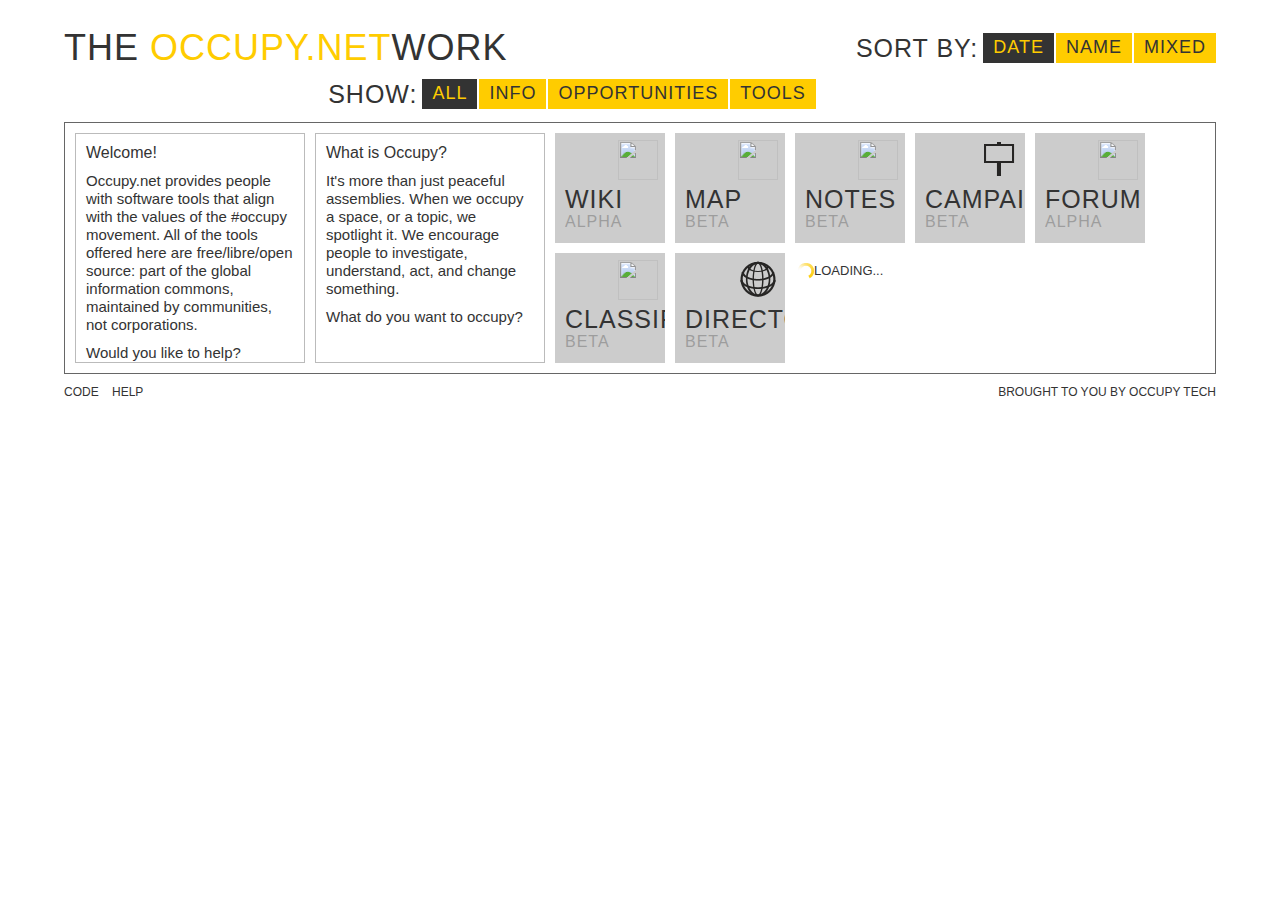
==== commit 87776288: "added images, fixed css3 in ie8, edited project list" ====
--- a/index.html
+++ b/index.html
@@ -52,9 +52,8 @@
 	  <h3>Show:</h3>
 	  <ul id="filter" class="option-set clearfix" data-option-key="filter">
 	    <li><a href="#show-all" data-option-value="*" class="selected">all</a></li>
-	    <li><a href="#knowledge" data-option-value=".wiki, .info, .welcome, .photo">knowledge</a></li>
-	    <li><a href="#news" data-option-value=".news, .thumbnail, .directory, .map">news</a></li>
-	    <li><a href="#opportunities" data-option-value=".events, .campaigns, .classifieds">opportunities</a></li>
+	    <li><a href="#news" data-option-value=".wiki, .info, .news, .photo, .thumbnail, .directory, .map, .success">info</a></li>
+	    <li><a href="#opportunities" data-option-value=".welcome, .events, .campaigns, .classifieds">opportunities</a></li>
 	    <li><a href="#tools" data-option-value=".project">tools</a></li>
 	  </ul>
 	</div>
@@ -218,6 +217,7 @@
 		</div>
 		<div class="details">
 			<p>A collaboratively authored knowledge resource you can easily edit. Use it to collect resources for your community and document best practices. Powered by <a href="http://www.mediawiki.org/wiki/MediaWiki" target="_blank">MediaWiki.</a></p>
+			<a class="url" href="http://wiki.occupy.net" target="_blank"><img src="img/screenshots/wiki.jpg" class="screenshot" height="304" width="500" alt="Occupy Wiki"></a>
 		</div>
 	</div>
 	
@@ -285,6 +285,7 @@
 		</div>
 		<div class="details">
 			<p>An easy to use website builder with templates specifically designed for actions and campaigns. Use a campaign site for to spread a message, collect emails and promote events. Powered by <a href="http://wordpress.org">Wordpress.</a></p>
+			<iframe width="500" height="281" src="http://www.youtube.com/embed/lcwQAthgNNQ?rel=0" frameborder="0" allowfullscreen></iframe>
 		</div>
 	</div>
 	
@@ -302,9 +303,48 @@
 		</div>
 		<div class="details">
 			<p>An easy to use forum that you can embed on your own website. Use it to discuss various issues, coordinate your projects and dialog with other occupiers. Powered by <a target="_blank" href="http://www.vanillaforums.org/">Vanilla Forums.</a></p>
-		</div>
-	</div>
-	
+			<iframe src="http://player.vimeo.com/video/31502992" width="500" height="269" frameborder="0" webkitAllowFullScreen mozallowfullscreen allowFullScreen></iframe>
+		</div>
+	</div>
+
+	
+	<div class="project"  data-number="3">
+		<div class="specs">
+			<img class="icon" src="img/icons/classifieds.png">
+			<h3 class="title">Classifieds</h3>
+			<h5 class="status">beta</h5>
+			<ul class="buttonList">
+				<li><a class="url" href="http://classifieds.occupy.net" target="_blank">Launch site</a></li>
+				<li><a class="docs" href="http://wiki.occupy.net/wiki/Occupy.net_Classifieds" target="_blank">Get details</a></li>
+				<li><a class="code" href="https://github.com/occupynet/jobberbase" target="_blank">Fork the code</a></li>
+			</ul>
+		</div>
+		<div class="details">
+			<p>A classifieds system with email notification and a variety of occupy specific categories. Use it to post offers and wants, recruit volunteers, and share opportunities. Powered by <a href="http://osclass.org">OSClass.</a></p>
+			<a class="url" href="http://classifieds.occupy.net" target="_blank"><img src="img/screenshots/classifieds.jpg" class="screenshot" height="304" width="500" alt="Occupy Classifieds"></a>
+		</div>
+	</div>
+	
+	<div class="project" data-number="3">
+		<div class="specs">
+			<img class="icon" src="img/icons/directory.png">
+			<h3 class="title">Directory</h3>
+			<h5 class="status">beta</h5>
+			<ul class="buttonList">
+				<li><a class="url" href="http://directory.occupy.net" target="_blank">Launch site</a></li>
+				<li><a class="docs" href="http://wiki.occupy.net/wiki/Occupy.net_Directory" target="_blank">Get details</a></li>
+				<li><a class="tasks" href="http://projects.occupy.net/projects/fga-projectsite" target="_blank">Help out</a></li>
+				<li><a class="code" href="https://github.com/fga/fga-directory" target="_blank">Fork the code</a></li>
+			</ul>
+		</div>
+		<div class="details">
+			<p>A public listing of all known occupation sites, built as a semantic service layer for web developers. Use it to find locations, websites and profiles of occupations around the world. Powered by <a href="http://drupal.org">Drupal.</a></p>
+			<a class="url" href="http://directory.occupy.net" target="_blank"><img src="img/screenshots/directory.jpg" class="screenshot" height="304" width="500" alt="Occupy Directory"></a>
+		</div>
+	</div>
+
+
+<!-- not ready for launch
 	<div class="project" data-number="3">
 		<div class="specs">
 			<img class="icon" src="img/icons/ideas.png">
@@ -319,9 +359,12 @@
 		</div>
 		<div class="details">
 			<p>A question and answer platform with a simple voting tool. Use it to to get and give answers, vote on the best exchanges and building consensus around an idea. Powered by <a target="_blank" href="http://www.question2answer.org/">Question2Answer.</a></p>
-		</div>
-	</div>
-	
+			<a class="url" href="http://ideas.occupy.net" target="_blank"><img src="img/screenshots/ideas.jpg" class="screenshot" height="304" width="500" alt="Occupy Ideas"></a>
+		</div>
+	</div>
+-->
+
+<!-- pay per list; omit for now
 	<div class="project" data-number="3">
 		<div class="specs">
 			<img class="icon" src="img/icons/lists.png">
@@ -336,8 +379,10 @@
 		</div>
 		<div class="details">
 			<p>A highly configurable announcement and listserve management tool. Use it instead of proprietary "groups" systems to create newsletters, communicate with a team and discuss issues. Powered by <a href="http://sympa.org">Sympa.</a></p>
-		</div>
-	</div>
+			<a class="url" href="http://lists.occupy.net" target="_blank"><img src="img/screenshots/lists.jpg" class="screenshot" height="304" width="500" alt="Occupy Lists"></a>
+		</div>
+	</div>
+-->
 	
 <!-- not ready for launch
 	<div class="project" data-number="3">
@@ -358,39 +403,7 @@
 	</div>
 -->
 	
-	<div class="project"  data-number="3">
-		<div class="specs">
-			<img class="icon" src="img/icons/classifieds.png">
-			<h3 class="title">Classifieds</h3>
-			<h5 class="status">beta</h5>
-			<ul class="buttonList">
-				<li><a class="url" href="http://classifieds.occupy.net" target="_blank">Launch site</a></li>
-				<li><a class="docs" href="http://wiki.occupy.net/wiki/Occupy.net_Classifieds" target="_blank">Get details</a></li>
-				<li><a class="code" href="https://github.com/occupynet/jobberbase" target="_blank">Fork the code</a></li>
-			</ul>
-		</div>
-		<div class="details">
-			<p>A classifieds system with email notification and a variety of occupy specific categories. Use it to post offers and wants, recruit volunteers, and share opportunities. Powered by <a href="http://osclass.org">OSClass.</a></p>
-		</div>
-	</div>
-	
-	<div class="project" data-number="3">
-		<div class="specs">
-			<img class="icon" src="img/icons/directory.png">
-			<h3 class="title">Directory</h3>
-			<h5 class="status">beta</h5>
-			<ul class="buttonList">
-				<li><a class="url" href="http://directory.occupy.net" target="_blank">Launch site</a></li>
-				<li><a class="docs" href="http://wiki.occupy.net/wiki/Occupy.net_Directory" target="_blank">Get details</a></li>
-				<li><a class="tasks" href="http://projects.occupy.net/projects/fga-projectsite" target="_blank">Help out</a></li>
-				<li><a class="code" href="https://github.com/fga/fga-directory" target="_blank">Fork the code</a></li>
-			</ul>
-		</div>
-		<div class="details">
-			<p>A public listing of all known occupation sites, built as a semantic service layer for web developers. Use it to find locations, websites and profiles of occupations around the world. Powered by <a href="http://drupal.org">Drupal.</a></p>
-		</div>
-	</div>
-	
+		
 <!-- not ready for launch
 	<div class="project" data-number="3" data-full="inline1">
 		<div class="specs">
@@ -406,6 +419,10 @@
 		</div>
 	</div>
 -->
+
+	<div class="loader" data-number="3">
+		<img src="img/ajax-loader.gif" alt="ajax-loader" width="16" height="16" /> Loading...
+	</div>
 	
 </div> <!-- end #container -->
 
@@ -428,7 +445,13 @@
     <div class="url">http://classifieds.occupy.net/index.php?page=search&sFeed</div>
     <div class="type">classifieds</div>
     <div class="num">10</div>
-    <div class="days">3000</div>
+    <div class="days">300</div>
+  </div>
+  <div class="feed">
+    <div class="url">http://campaigns.occupy.net/feed/</div>
+    <div class="type">campaigns</div>
+    <div class="num">5</div>
+    <div class="days">300</div>
   </div>
   <div class="feed">
     <div class="url">http://wiki.occupy.net/wiki/Special:NewsFeed?feed=rss&categories=Featured</div>
@@ -437,38 +460,69 @@
     <div class="days">300</div>
   </div>
   <div class="feed">
+  	<!-- national gathering feed -->
+    <div class="url">http://owscurators.floing.org/?feed=rss2&cat=22</div>
+    <div class="type">news</div>
+    <div class="num">10</div>
+    <div class="days">90</div>
+  </div>
+  <div class="feed">
+    <div class="url">http://occupiedmedia.us/category/analysis/feed/</div>
+    <div class="type">news</div>
+    <div class="num">10</div>
+    <div class="days">90</div>
+  </div>
+  <div class="feed">
+    <div class="url">http://occupiedmedia.us/category/features/feed/</div>
+    <div class="type">news</div>
+    <div class="num">10</div>
+    <div class="days">90</div>
+  </div>
+  <div class="feed">
     <div class="url">http://newswire.occupy.net/channel/368/rss.xml</div>
     <div class="type">news</div>
     <div class="num">5</div>
     <div class="days">30</div>
   </div>
   <div class="feed">
-    <div class="url">http://feeds.feedburner.com/interoccupy</div>
-    <div class="type">news</div>
-    <div class="num">5</div>
-    <div class="days">30</div>
+    <div class="url">http://occupydidwhat.tumblr.com/rss</div>
+    <div class="type">success</div>
+    <div class="num">10</div>
+    <div class="days">90</div>
+  </div>
+  <div class="feed">
+    <div class="url">https://tech.occupy.net/feed/</div>
+    <div class="type">info</div>
+    <div class="num">10</div>
+    <div class="days">90</div>
+  </div>
+  <div class="feed">
+    <div class="url">http://interoccupy.org/category/resources/feed/</div>
+    <div class="type">info</div>
+    <div class="num">10</div>
+    <div class="days">90</div>
   </div>
   <div class="feed">
     <div class="url">http://wearethe99percent.tumblr.com/rss</div>
     <div class="type">photo</div>
-    <div class="num">5</div>
-    <div class="days">30</div>
+    <div class="num">15</div>
+    <div class="days">60</div>
   </div>
   <div class="feed">
     <div class="url">http://occupybigpicture.tumblr.com/rss</div>
     <div class="type">photo</div>
-    <div class="num">10</div>
+    <div class="num">15</div>
     <div class="days">300</div>
   </div>
   <div class="feed">
-    <div class="url">http://occupylittlepicture.tumblr.com/rss</div>
+    <div class="url">http://occupydetails.tumblr.com/rss</div>
     <div class="type">thumbnail</div>
-    <div class="num">10</div>
+    <div class="num">15</div>
     <div class="days">300</div>
   </div>
-	<!-- no way to link to source
-  <div class="feed">
-    <div class="url">http://feeds.feedburner.com/OccupyDesign</div>
+  <!-- photos linking incorrectly
+  <div class="feed">
+    <div class="url">http://occupydesign.org/gallery/feed</div>
     <div class="type">photo</div>
     <div class="num">5</div>
     <div class="days">300</div>
@@ -489,23 +543,23 @@
     <div class="days">3000</div>
   </div>
   <div class="feed">
+    <div class="url">http://www.occupytheory.org/feed/rss.html</div>
+    <div class="type">news</div>
+    <div class="num">5</div>
+    <div class="days">30</div>
+  </div>
+  <div class="feed">
     <div class="url">http://directory.occupy.net/occupations/added.rss</div>
     <div class="type">directory</div>
     <div class="num">5</div>
-    <div class="days">30</div>
+    <div class="days">60</div>
   </div>
   <div class="feed">
     <div class="url">http://map.occupy.net/feed/</div>
     <div class="type">map</div>
-    <div class="num">15</div>
-    <div class="days">7</div>
+    <div class="num">30</div>
+    <div class="days">30</div>
   </div>  
-  <div class="feed">
-    <div class="url">http://campaigns.occupy.net/feed/</div>
-    <div class="type">campaigns</div>
-    <div class="num">10</div>
-    <div class="days">300</div>
-  </div>
 </div>
 
 
@@ -518,16 +572,6 @@
 
 <!-- feed reader -->
 <script type="text/javascript">
-
-/* not working?
-$(window).load(function(){  
-   // everything is loaded
-
-   var height = $(window).height();
-
-   $('#loader').height(height).fadeOut(300);
-});  
-*/
 
 var $container = $('#container');
 var feeds = google.load("feeds", "1");
@@ -542,6 +586,7 @@
 
     //extract url from html
     var url = $(e).find(".url").html();
+    //fix double encoding bug by reverting one ampersand
     url = url.replace("&amp;","&");
     var feed = new google.feeds.Feed(url);
     
@@ -617,8 +662,7 @@
 	        $(divInDOM).click( activateTile );
 	      };
 	    };
-	    $container.isotope('insert',$(".feed-item"))
-    
+	    $container.isotope('insert',$(".feed-item"))    
   	
 	  
 	  });
@@ -656,7 +700,6 @@
     sortBy: 'date'
   });
 
-
   var $optionSets = $('#options .option-set'),
       $optionLinks = $optionSets.find('a');
 
@@ -688,8 +731,12 @@
 
     return false;
   });
-
   
+    $('.loader').addClass('hidden');
+
+	// disable direct links on images in photo squares
+	$('.details_photo a').click(function(){ return false; });
+
 })
 
 </script>
--- a/css/style.css
+++ b/css/style.css
@@ -1,1536 +1 @@
-/*------ RESET --------*/
-html,
-body,
-div,
-span,
-object,
-iframe,
-h1,
-h2,
-h3,
-h4,
-h5,
-h6,
-p,
-blockquote,
-pre,
-abbr,
-address,
-cite,
-code,
-del,
-dfn,
-em,
-img,
-ins,
-kbd,
-q,
-samp,
-small,
-strong,
-sub,
-sup,
-var,
-b,
-i,
-dl,
-dt,
-dd,
-ol,
-ul,
-li,
-fieldset,
-form,
-label,
-legend,
-textarea,
-table,
-caption,
-tbody,
-tfoot,
-thead,
-tr,
-th,
-td,
-article,
-aside,
-canvas,
-details,
-figcaption,
-figure,
-footer,
-header,
-hgroup,
-menu,
-nav,
-section,
-summary,
-time,
-mark,
-audio,
-video {
-  margin: 0;
-  padding: 0;
-  border: 0;
-  font-size: 100%;
-  font: inherit;
-  vertical-align: baseline;
-  /* make IE8+ match webkit box model: */
-
-  -moz-box-sizing: border-box;
-  -webkit-box-sizing: border-box;
-  -ms-box-sizing: border-box;
-  box-sizing: border-box;
-}
-article,
-aside,
-details,
-figcaption,
-figure,
-footer,
-header,
-hgroup,
-menu,
-nav,
-section {
-  display: block;
-}
-/* j.mp/bestclearfix */
-.clearfix:before,
-.clearfix:after {
-  content: "\0020";
-  display: block;
-  height: 0;
-  overflow: hidden;
-}
-.clearfix:after {
-  clear: both;
-}
-.clearfix {
-  zoom: 1;
-}
-/*------ LOAD WEB FONTS --------*/
-@font-face {
-  font-family: 'LeagueGothicRegular';
-  src: url('../fonts/League_Gothic-webfont.eot');
-  src: url('../fonts/League_Gothic-webfont.eot?#iefix') format('embedded-opentype'), url('../fonts/League_Gothic-webfont.woff') format('woff'), url('../fonts/League_Gothic-webfont.ttf') format('truetype'), url('../fonts/League_Gothic-webfont.svg#LeagueGothicRegular') format('svg');
-  font-weight: normal;
-  font-style: normal;
-}
-@font-face {
-  font-family: 'PTSansRegular';
-  src: url('../fonts/PTS55F-webfont.eot');
-  src: url('../fonts/PTS55F-webfont.eot?#iefix') format('embedded-opentype'), url('../fonts/PTS55F-webfont.woff') format('woff'), url('../fonts/PTS55F-webfont.ttf') format('truetype'), url('../fonts/PTS55F-webfont.svg#PTSansRegular') format('svg');
-  font-weight: normal;
-  font-style: normal;
-}
-@font-face {
-  font-family: 'PTSansBold';
-  src: url('../fonts/PTS75F-webfont.eot');
-  src: url('../fonts/PTS75F-webfont.eot?#iefix') format('embedded-opentype'), url('../fonts/PTS75F-webfont.woff') format('woff'), url('../fonts/PTS75F-webfont.ttf') format('truetype'), url('../fonts/PTS75F-webfont.svg#PTSansBold') format('svg');
-  font-weight: normal;
-  font-style: normal;
-}
-@font-face {
-  font-family: 'PTSansItalic';
-  src: url('../fonts/PTS56F-webfont.eot');
-  src: url('../fonts/PTS56F-webfont.eot?#iefix') format('embedded-opentype'), url('../fonts/PTS56F-webfont.woff') format('woff'), url('../fonts/PTS56F-webfont.ttf') format('truetype'), url('../fonts/PTS56F-webfont.svg#PTSansItalic') format('svg');
-  font-weight: normal;
-  font-style: normal;
-}
-@font-face {
-  font-family: 'PTSansBoldItalic';
-  src: url('../fonts/PTS76F-webfont.eot');
-  src: url('../fonts/PTS76F-webfont.eot?#iefix') format('embedded-opentype'), url('../fonts/PTS76F-webfont.woff') format('woff'), url('../fonts/PTS76F-webfont.ttf') format('truetype'), url('../fonts/PTS76F-webfont.svg#PTSansBoldItalic') format('svg');
-  font-weight: normal;
-  font-style: normal;
-}
-/* use these mixins to call the webfonts easily */
-.League {
-  font-family: 'LeagueGothicRegular', 'Lucida Sans', 'Lucida Sans Regular', 'Lucida Grande', 'Lucida Sans Unicode', Arial, sans-serif;
-  text-transform: uppercase;
-  letter-spacing: 1px;
-  font-weight: normal;
-}
-.PTSansRegular {
-  font-family: 'PTSansRegular', 'Lucida Sans', 'Lucida Sans Regular', 'Lucida Grande', 'Lucida Sans Unicode', Arial, sans-serif;
-  font-weight: normal;
-}
-.PTSansBold {
-  font-family: 'PTSansBold', 'Lucida Sans', 'Lucida Sans Regular', 'Lucida Grande', 'Lucida Sans Unicode', Arial, sans-serif;
-  font-weight: normal;
-}
-.PTSansItalic {
-  font-family: 'PTSansItalic', 'Lucida Sans', 'Lucida Sans Regular', 'Lucida Grande', 'Lucida Sans Unicode', Arial, sans-serif;
-  font-style: normal;
-}
-.PTSansBoldItalic {
-  font-family: 'PTSansBoldItalic', 'Lucida Sans', 'Lucida Sans Regular', 'Lucida Grande', 'Lucida Sans Unicode', Arial, sans-serif;
-  font-weight: normal;
-  font-style: normal;
-}
-/*------ GLOBAL --------*/
-body {
-  margin: 0;
-  background-color: #ffffff;
-  color: #333333;
-  padding: 0 0 20px;
-  font-family: 'PTSansRegular', 'Lucida Sans', 'Lucida Sans Regular', 'Lucida Grande', 'Lucida Sans Unicode', Arial, sans-serif;
-  font-weight: normal;
-  font-size: 13px;
-  line-height: 1.3em;
-}
-hr {
-  background-color: #ccc;
-  border: none;
-  clear: both;
-  width: 100%;
-  height: 1px;
-}
-/*------ TYPOGRAPHY --------*/
-h1,
-h2,
-h3,
-h4,
-h5 {
-  font-family: 'LeagueGothicRegular', 'Lucida Sans', 'Lucida Sans Regular', 'Lucida Grande', 'Lucida Sans Unicode', Arial, sans-serif;
-  text-transform: uppercase;
-  letter-spacing: 1px;
-  font-weight: normal;
-  line-height: 1em;
-}
-h6,
-b,
-strong,
-dt {
-  font-family: 'PTSansBold', 'Lucida Sans', 'Lucida Sans Regular', 'Lucida Grande', 'Lucida Sans Unicode', Arial, sans-serif;
-  font-weight: normal;
-}
-p,
-li,
-dd,
-td {
-  font-family: 'PTSansRegular', 'Lucida Sans', 'Lucida Sans Regular', 'Lucida Grande', 'Lucida Sans Unicode', Arial, sans-serif;
-  font-weight: normal;
-  line-height: 1.1em;
-}
-i,
-em {
-  font-family: 'PTSansItalic', 'Lucida Sans', 'Lucida Sans Regular', 'Lucida Grande', 'Lucida Sans Unicode', Arial, sans-serif;
-  font-style: normal;
-}
-h1 {
-  font-size: 36px;
-}
-h2 {
-  font-size: 30px;
-}
-h3 {
-  font-size: 25px;
-}
-h4 {
-  font-size: 22px;
-}
-h5 {
-  font-size: 18px;
-}
-h6,
-p,
-li,
-dd,
-dt {
-  font-size: 14px;
-}
-h1,
-h2,
-h3,
-h4,
-h5,
-h6,
-p {
-  margin: 1em 0 0;
-}
-dd {
-  margin-left: 2em;
-  margin-bottom: .75em;
-}
-td {
-  line-height: 1.3em;
-}
-ul,
-ol {
-  margin-left: 1.5em;
-}
-blockquote {
-  padding-left: 1.0em;
-  margin-left: 1.0em;
-  border-left: 1px solid #333333;
-  font-family: 'PTSansItalic', 'Lucida Sans', 'Lucida Sans Regular', 'Lucida Grande', 'Lucida Sans Unicode', Arial, sans-serif;
-  font-style: normal;
-}
-/*------ COLORS --------*/
-/*------ VARIABLES --------*/
-.width1 {
-  width: 110px;
-}
-.height1 {
-  height: 110px;
-}
-.width2 {
-  width: 230px;
-}
-.height2 {
-  height: 230px;
-}
-.large {
-  width: 350px;
-  height: 350px;
-  z-index: 100;
-}
-.left {
-  float: left;
-}
-.right {
-  float: right;
-}
-.clear {
-  clear: both;
-}
-.hor_list {
-  list-style: none;
-}
-.hor_list li {
-  float: left;
-  margin-right: 5px;
-}
-.hor_list li:last-child {
-  margin-right: 0;
-}
-/*------ LINKS + BUTTONS --------*/
-a,
-a:active,
-a:visited {
-  text-decoration: none;
-  color: #333333;
-}
-a img,
-a:active img,
-a:visited img {
-  border: none;
-}
-a:hover,
-a:active:hover,
-a:visited:hover {
-  text-decoration: underline;
-}
-.btn,
-button,
-input[type="submit"],
-input[type="button"],
-input[type="reset"],
-input[type="file"] {
-  font-family: 'LeagueGothicRegular', 'Lucida Sans', 'Lucida Sans Regular', 'Lucida Grande', 'Lucida Sans Unicode', Arial, sans-serif;
-  text-transform: uppercase;
-  letter-spacing: 1px;
-  font-weight: normal;
-  font-size: 18px;
-  color: #ffffff;
-  background-color: #333333;
-  text-transform: uppercase;
-  letter-spacing: 1px;
-  font-weight: normal;
-  line-height: 1.3em;
-  border: 0;
-  padding: 3px 15px;
-  margin: 10px 10px 10px 0;
-  cursor: pointer;
-  -webkit-border-radius: 4px;
-  -moz-border-radius: 4px;
-  border-radius: 4px;
-}
-.btn:hover,
-button:hover,
-input[type="submit"]:hover,
-input[type="button"]:hover,
-input[type="reset"]:hover,
-input[type="file"]:hover {
-  background-color: #00aeef;
-}
-.source {
-  font-family: 'LeagueGothicRegular', 'Lucida Sans', 'Lucida Sans Regular', 'Lucida Grande', 'Lucida Sans Unicode', Arial, sans-serif;
-  text-transform: uppercase;
-  letter-spacing: 1px;
-  font-weight: normal;
-  background-color: #ffcc00;
-  color: #333333;
-  height: 21px;
-  font-size: 14px;
-  line-height: 21px;
-  padding: 0 8px;
-  margin: 0 0 3px 0;
-  display: inline-block;
-  -webkit-border-radius: 3px;
-  -moz-border-radius: 3px;
-  border-radius: 3px;
-}
-.source:hover {
-  background-color: #00aeef;
-  color: #ffffff;
-  text-decoration: none;
-}
-.buttonList {
-  list-style: none;
-  margin: 0;
-}
-.buttonList a {
-  font-family: 'LeagueGothicRegular', 'Lucida Sans', 'Lucida Sans Regular', 'Lucida Grande', 'Lucida Sans Unicode', Arial, sans-serif;
-  text-transform: uppercase;
-  letter-spacing: 1px;
-  font-weight: normal;
-  background-color: #ffcc00;
-  color: #333333;
-  height: 21px;
-  font-size: 14px;
-  line-height: 21px;
-  padding: 0 8px;
-  margin: 0 0 3px 0;
-  display: inline-block;
-  -webkit-border-radius: 3px;
-  -moz-border-radius: 3px;
-  border-radius: 3px;
-}
-.buttonList a:hover {
-  background-color: #00aeef;
-  color: #ffffff;
-  text-decoration: none;
-}
-/*------ Recommended Isotope styles --------*/
-/**** Infinite Scroll ****/
-#infscr-loading {
-  position: fixed;
-  text-align: center;
-  bottom: 30px;
-  left: 42%;
-  z-index: 100;
-  background: white;
-  background: rgba(255, 255, 255, 0.9);
-  padding: 20px;
-  color: #222;
-  font-size: 15px;
-  font-weight: bold;
-  -webkit-border-radius: 10px;
-  -moz-border-radius: 10px;
-  border-radius: 10px;
-}
-/**** Isotope Filtering ****/
-.isotope-item {
-  z-index: 2;
-}
-.isotope-hidden.isotope-item {
-  pointer-events: none;
-  z-index: 1;
-}
-/**** Isotope CSS3 transitions ****/
-.isotope,
-.isotope .isotope-item {
-  -webkit-transition-duration: 0.8s;
-  -moz-transition-duration: 0.8s;
-  -ms-transition-duration: 0.8s;
-  -o-transition-duration: 0.8s;
-  transition-duration: 0.8s;
-}
-.isotope {
-  -webkit-transition-property: height, width;
-  -moz-transition-property: height, width;
-  -ms-transition-property: height, width;
-  -o-transition-property: height, width;
-  transition-property: height, width;
-}
-.isotope .isotope-item {
-  -webkit-transition-property: -webkit-transform, opacity;
-  -moz-transition-property: -moz-transform, opacity;
-  -ms-transition-property: -ms-transform, opacity;
-  -o-transition-property: top, left, opacity;
-  transition-property: transform, opacity;
-}
-/**** disabling Isotope CSS3 transitions ****/
-.isotope.no-transition,
-.isotope.no-transition .isotope-item,
-.isotope .isotope-item.no-transition {
-  -webkit-transition-duration: 0s;
-  -moz-transition-duration: 0s;
-  -ms-transition-duration: 0s;
-  -o-transition-duration: 0s;
-  transition-duration: 0s;
-}
-/* disable CSS transitions for containers with infinite scrolling*/
-.isotope.infinite-scrolling {
-  -webkit-transition: none;
-  -moz-transition: none;
-  -ms-transition: none;
-  -o-transition: none;
-  transition: none;
-}
-/*------ End recommended Isotope styles --------*/
-/*------  PAGE STYLES --------*/
-#loader {
-  height: 110px;
-  width: 110px;
-  background-color: #ffffff;
-  color: #333333;
-  position: relative;
-  text-transform: uppercase;
-}
-/* this should be temporary! */
-#onav_wrapper {
-  position: relative;
-  z-index: 999;
-}
-/* required for containers to inherit vertical size from window */
-html,
-body {
-  height: 100%;
-}
-#content {
-  margin: 20px 5%;
-  height: 100%;
-}
-#container {
-  border: 1px solid #666666;
-  padding: 5px;
-  margin-top: 5px;
-  /* undo reset of box model, so isotope height is correct: */
-
-  -moz-box-sizing: content-box;
-  -webkit-box-sizing: content-box;
-  -ms-box-sizing: content-box;
-  box-sizing: content-box;
-}
-footer {
-  font-size: 12px;
-  padding: 10px 0;
-  text-transform: uppercase;
-}
-footer a {
-  margin-right: 10px;
-}
-footer span {
-  float: right;
-}
-footer span a {
-  font-family: 'PTSansBold', 'Lucida Sans', 'Lucida Sans Regular', 'Lucida Grande', 'Lucida Sans Unicode', Arial, sans-serif;
-  font-weight: normal;
-  margin-right: 0;
-}
-/*------  NAV BAR --------*/
-#options {
-  margin-top: 20px;
-}
-#options ul {
-  margin: 0;
-  list-style: none;
-}
-#options li {
-  float: left;
-  margin-bottom: 0.2em;
-  font-family: 'LeagueGothicRegular', 'Lucida Sans', 'Lucida Sans Regular', 'Lucida Grande', 'Lucida Sans Unicode', Arial, sans-serif;
-  text-transform: uppercase;
-  letter-spacing: 1px;
-  font-weight: normal;
-  font-size: 18px;
-}
-#options li a {
-  display: block;
-  padding: 5px 10px;
-  background-color: #FFCC00;
-  color: #333333;
-  border-left: 2px solid #ffffff;
-}
-#options li a.selected {
-  background-color: #333333;
-  text-shadow: none;
-  color: #FFCC00;
-}
-#options li a:hover {
-  background-color: #555;
-  color: #FFCC00;
-  text-decoration: none;
-}
-#options li a:active {
-  background-color: #333333;
-  color: #FFCC00;
-}
-#options li:first-child a {
-  border-left: none;
-}
-.option-logo {
-  float: left;
-}
-.option-logo h1 {
-  margin-top: 10px;
-  margin-bottom: 0;
-  letter-spacing: 1px;
-}
-.option-logo .occupy {
-  color: #ffcc00;
-}
-.option-combo {
-  float: right;
-  margin: 13px 0 0 40px;
-  display: inline-block;
-  vertical-align: top;
-}
-.option-combo ul {
-  display: inline-block;
-}
-.option-combo h3 {
-  float: left;
-  margin: 3px 5px 0 0;
-}
-.option-def dl dt,
-.option-def dl dd {
-  float: left;
-  padding: 0 1.2em;
-  background: #161616;
-  line-height: 36px;
-  height: 36px;
-}
-.option-def dl.header dt,
-.option-def dl.header dd {
-  background: #444;
-}
-.option-def dl .option-type {
-  font-size: 13px;
-  color: #AAA;
-  font-style: italic;
-}
-.option-def dl dd {
-  border-left: 1px solid #222;
-}
-/*------  ELEMENTS --------*/
-.element {
-  margin: 5px;
-  float: left;
-  overflow: hidden;
-  position: relative;
-  background-color: #ffffff;
-  background-position: 90px 90px;
-  background-repeat: no-repeat;
-  color: #333333;
-}
-.element .title,
-.element .status,
-.element .date,
-.element .details {
-  margin-left: 10px;
-  margin-right: 10px;
-}
-.element .source {
-  display: none;
-}
-.element:hover {
-  background-color: #00aeef;
-  color: white;
-  cursor: pointer;
-}
-.element:hover * {
-  color: white;
-}
-.clickable .element:hover {
-  cursor: pointer;
-}
-.clickable .element:hover h2 {
-  color: white;
-}
-.project {
-  margin: 5px;
-  float: left;
-  overflow: hidden;
-  position: relative;
-  background-color: #ffffff;
-  background-position: 90px 90px;
-  background-repeat: no-repeat;
-  color: #333333;
-  height: 110px;
-  width: 110px;
-  background-color: #cccccc;
-}
-.project .title,
-.project .status,
-.project .date,
-.project .details {
-  margin-left: 10px;
-  margin-right: 10px;
-}
-.project .source {
-  display: none;
-}
-.project:hover {
-  background-color: #00aeef;
-  color: white;
-  cursor: pointer;
-}
-.project:hover * {
-  color: white;
-}
-.project .icon {
-  margin: 7px;
-  float: right;
-  height: 40px;
-  width: 40px;
-}
-.project .title {
-  clear: both;
-  margin-bottom: 2px;
-}
-.project .status {
-  opacity: .3;
-  font-size: 16px;
-  margin-top: 0;
-}
-.project .buttonList,
-.project .details {
-  display: none;
-}
-.event {
-  margin: 5px;
-  float: left;
-  overflow: hidden;
-  position: relative;
-  background-color: #ffffff;
-  background-position: 90px 90px;
-  background-repeat: no-repeat;
-  color: #333333;
-  height: 110px;
-  width: 230px;
-  background-image: url(../img/icons/eventsSM.png);
-  background: #AAA;
-}
-.event .title,
-.event .status,
-.event .date,
-.event .details {
-  margin-left: 10px;
-  margin-right: 10px;
-}
-.event .source {
-  display: none;
-}
-.event:hover {
-  background-color: #00aeef;
-  color: white;
-  cursor: pointer;
-}
-.event:hover * {
-  color: white;
-}
-.event .title {
-  color: #ffffff;
-  margin: 10px 10px 2px;
-}
-.classifieds {
-  margin: 5px;
-  float: left;
-  overflow: hidden;
-  position: relative;
-  background-color: #ffffff;
-  background-position: 90px 90px;
-  background-repeat: no-repeat;
-  color: #333333;
-  height: 110px;
-  width: 230px;
-  background-image: url(../img/icons/classifiedsSM.png);
-  background-position: 206px 90px;
-  background-color: #ffffff;
-  border: 1px dashed #BBB;
-  padding: 10px;
-}
-.classifieds .title,
-.classifieds .status,
-.classifieds .date,
-.classifieds .details {
-  margin-left: 10px;
-  margin-right: 10px;
-}
-.classifieds .source {
-  display: none;
-}
-.classifieds:hover {
-  background-color: #00aeef;
-  color: white;
-  cursor: pointer;
-}
-.classifieds:hover * {
-  color: white;
-}
-.classifieds .title {
-  font-family: 'PTSansBold';
-  letter-spacing: 0;
-  font-size: 18px;
-  line-height: 1.2em;
-  text-transform: none;
-  margin: 2px 0 2px;
-  height: 64px;
-  overflow: hidden;
-}
-.classifieds .date,
-.classifieds .details {
-  display: none;
-}
-.classifieds:before {
-  content: "Help wanted! ";
-}
-.classifieds:hover .title {
-  color: #ffffff;
-}
-.forum {
-  margin: 5px;
-  float: left;
-  overflow: hidden;
-  position: relative;
-  background-color: #ffffff;
-  background-position: 90px 90px;
-  background-repeat: no-repeat;
-  color: #333333;
-  height: 110px;
-  width: 230px;
-  background-image: url(../img/icons/forumSM.png);
-  background-position: 210px 100px;
-  background-color: #ffffff;
-  border: 1px solid #999999;
-}
-.forum .title,
-.forum .status,
-.forum .date,
-.forum .details {
-  margin-left: 10px;
-  margin-right: 10px;
-}
-.forum .source {
-  display: none;
-}
-.forum:hover {
-  background-color: #00aeef;
-  color: white;
-  cursor: pointer;
-}
-.forum:hover * {
-  color: white;
-}
-.forum .title {
-  margin-top: 10px;
-  margin-bottom: 2px;
-}
-.campaigns {
-  margin: 5px;
-  float: left;
-  overflow: hidden;
-  position: relative;
-  background-color: #ffffff;
-  background-position: 90px 90px;
-  background-repeat: no-repeat;
-  color: #333333;
-  height: 110px;
-  width: 110px;
-  background-image: url(../img/icons/campaignsSM.png);
-  background-color: #FFCC00;
-}
-.campaigns .title,
-.campaigns .status,
-.campaigns .date,
-.campaigns .details {
-  margin-left: 10px;
-  margin-right: 10px;
-}
-.campaigns .source {
-  display: none;
-}
-.campaigns:hover {
-  background-color: #00aeef;
-  color: white;
-  cursor: pointer;
-}
-.campaigns:hover * {
-  color: white;
-}
-.campaigns .title {
-  margin-top: 10px;
-  margin-bottom: 2px;
-  font-size: 21px;
-  line-height: 21px;
-  max-height: 63px;
-  overflow: hidden;
-}
-.campaigns .date {
-  color: #ffffff;
-  font-family: 'LeagueGothicRegular', 'Lucida Sans', 'Lucida Sans Regular', 'Lucida Grande', 'Lucida Sans Unicode', Arial, sans-serif;
-  text-transform: uppercase;
-  letter-spacing: 1px;
-  font-weight: normal;
-  font-size: 16px;
-  line-height: 1em;
-  margin-top: 0;
-  height: 32px;
-  overflow: hidden;
-}
-.campaigns .details {
-  display: none;
-}
-.news {
-  margin: 5px;
-  float: left;
-  overflow: hidden;
-  position: relative;
-  background-color: #ffffff;
-  background-position: 90px 90px;
-  background-repeat: no-repeat;
-  color: #333333;
-  height: 230px;
-  width: 230px;
-  background-image: url(../img/icons/newsSM.png);
-  background-position: 210px 210px;
-  background-color: #333333;
-}
-.news .title,
-.news .status,
-.news .date,
-.news .details {
-  margin-left: 10px;
-  margin-right: 10px;
-}
-.news .source {
-  display: none;
-}
-.news:hover {
-  background-color: #00aeef;
-  color: white;
-  cursor: pointer;
-}
-.news:hover * {
-  color: white;
-}
-.news * {
-  color: #ffffff;
-}
-.news .title {
-  margin-top: 10px;
-  max-height: 2em;
-  overflow: hidden;
-  width: 200px;
-}
-.news .date {
-  margin-top: 5px;
-  opacity: .5;
-}
-.news .details {
-  margin-top: 5px;
-  margin-bottom: 10px;
-}
-.news ul {
-  margin: 0 25px;
-  display: none;
-}
-.news a {
-  color: #ffffff;
-}
-.news iframe,
-.news img {
-  width: 100%;
-  height: auto;
-}
-.welcome {
-  margin: 5px;
-  float: left;
-  overflow: hidden;
-  position: relative;
-  background-color: #ffffff;
-  background-position: 90px 90px;
-  background-repeat: no-repeat;
-  color: #333333;
-  height: 230px;
-  width: 230px;
-  background-color: #ffffff;
-  border: 1px solid #BBB;
-}
-.welcome .title,
-.welcome .status,
-.welcome .date,
-.welcome .details {
-  margin-left: 10px;
-  margin-right: 10px;
-}
-.welcome .source {
-  display: none;
-}
-.welcome:hover {
-  background-color: #00aeef;
-  color: white;
-  cursor: pointer;
-}
-.welcome:hover * {
-  color: white;
-}
-.welcome .title {
-  font-family: 'PTSansBoldItalic', 'Lucida Sans', 'Lucida Sans Regular', 'Lucida Grande', 'Lucida Sans Unicode', Arial, sans-serif;
-  font-weight: normal;
-  font-style: normal;
-  margin: 10px 10px 8px;
-  font-size: 16px;
-}
-.welcome .text {
-  font-family: 'PTSansItalic', 'Lucida Sans', 'Lucida Sans Regular', 'Lucida Grande', 'Lucida Sans Unicode', Arial, sans-serif;
-  font-style: normal;
-  font-size: 15px;
-  line-height: 1.2em;
-  margin: 10px 10px 8px;
-}
-.welcome .details {
-  display: none;
-}
-.photo {
-  margin: 5px;
-  float: left;
-  overflow: hidden;
-  position: relative;
-  background-color: #ffffff;
-  background-position: 90px 90px;
-  background-repeat: no-repeat;
-  color: #333333;
-  height: 230px;
-  width: 230px;
-  background-color: #ffffff;
-  border: 1px solid #BBB;
-}
-.photo .title,
-.photo .status,
-.photo .date,
-.photo .details {
-  margin-left: 10px;
-  margin-right: 10px;
-}
-.photo .source {
-  display: none;
-}
-.photo:hover {
-  background-color: #00aeef;
-  color: white;
-  cursor: pointer;
-}
-.photo:hover * {
-  color: white;
-}
-.photo:hover {
-  border-color: #00aeef;
-}
-.photo .details {
-  margin: 0;
-}
-.photo .title,
-.photo .date,
-.photo .source {
-  display: none;
-}
-.photo iframe,
-.photo img {
-  width: 100%;
-  height: auto;
-}
-.photo p {
-  margin: 5px 10px;
-  text-transform: uppercase;
-  font-size: 12px;
-  letter-spacing: 1px;
-}
-.thumbnail {
-  margin: 5px;
-  float: left;
-  overflow: hidden;
-  position: relative;
-  background-color: #ffffff;
-  background-position: 90px 90px;
-  background-repeat: no-repeat;
-  color: #333333;
-  height: 110px;
-  width: 110px;
-  background-color: #eeeeee;
-}
-.thumbnail .title,
-.thumbnail .status,
-.thumbnail .date,
-.thumbnail .details {
-  margin-left: 10px;
-  margin-right: 10px;
-}
-.thumbnail .source {
-  display: none;
-}
-.thumbnail:hover {
-  background-color: #00aeef;
-  color: white;
-  cursor: pointer;
-}
-.thumbnail:hover * {
-  color: white;
-}
-.thumbnail:hover {
-  border: 0;
-  background-color: #00aeef;
-}
-.thumbnail .details {
-  margin: 0;
-}
-.thumbnail .title,
-.thumbnail .date,
-.thumbnail .source {
-  display: none;
-}
-.thumbnail iframe,
-.thumbnail img {
-  width: 100%;
-  height: auto;
-}
-.directory {
-  margin: 5px;
-  float: left;
-  overflow: hidden;
-  position: relative;
-  background-color: #ffffff;
-  background-position: 90px 90px;
-  background-repeat: no-repeat;
-  color: #333333;
-  height: 110px;
-  width: 110px;
-  background-image: url(../img/icons/directorySM.png);
-  background-color: #ffffff;
-  border: 1px solid #cccccc;
-  padding: 10px;
-}
-.directory .title,
-.directory .status,
-.directory .date,
-.directory .details {
-  margin-left: 10px;
-  margin-right: 10px;
-}
-.directory .source {
-  display: none;
-}
-.directory:hover {
-  background-color: #00aeef;
-  color: white;
-  cursor: pointer;
-}
-.directory:hover * {
-  color: white;
-}
-.directory .title {
-  color: #FC0;
-  margin: 1px 0;
-}
-.directory:hover .title {
-  color: #ffffff;
-}
-.directory:before {
-  content: "NEW:";
-}
-.directory .buttonList,
-.directory .details,
-.directory .date,
-.directory .source {
-  display: none;
-}
-.map {
-  margin: 5px;
-  float: left;
-  overflow: hidden;
-  position: relative;
-  background-color: #ffffff;
-  background-position: 90px 90px;
-  background-repeat: no-repeat;
-  color: #333333;
-  height: 110px;
-  width: 110px;
-  background-image: url(../img/icons/mapSM.png);
-  background-color: #666666;
-}
-.map .title,
-.map .status,
-.map .date,
-.map .details {
-  margin-left: 10px;
-  margin-right: 10px;
-}
-.map .source {
-  display: none;
-}
-.map:hover {
-  background-color: #00aeef;
-  color: white;
-  cursor: pointer;
-}
-.map:hover * {
-  color: white;
-}
-.map .title {
-  color: #ffffff;
-  margin: 10px;
-  font-size: 14px;
-  font-family: 'PTSansRegular', 'Lucida Sans', 'Lucida Sans Regular', 'Lucida Grande', 'Lucida Sans Unicode', Arial, sans-serif;
-  font-weight: normal;
-  letter-spacing: 0;
-  text-transform: none;
-  height: 84px;
-  overflow: hidden;
-}
-.map .buttonList,
-.map .details {
-  display: none;
-}
-.wiki {
-  margin: 5px;
-  float: left;
-  overflow: hidden;
-  position: relative;
-  background-color: #ffffff;
-  background-position: 90px 90px;
-  background-repeat: no-repeat;
-  color: #333333;
-  height: 230px;
-  width: 230px;
-  background-image: url(../img/icons/wikiSM.png);
-  background-position: 210px 210px;
-  background: #ffffff url(../img/topics/mayday.jpg) no-repeat bottom center;
-  border: 1px solid #BBB;
-  padding: 10px;
-}
-.wiki .title,
-.wiki .status,
-.wiki .date,
-.wiki .details {
-  margin-left: 10px;
-  margin-right: 10px;
-}
-.wiki .source {
-  display: none;
-}
-.wiki:hover {
-  background-color: #00aeef;
-  color: white;
-  cursor: pointer;
-}
-.wiki:hover * {
-  color: white;
-}
-.wiki:before {
-  content: "Learn more about ";
-}
-.wiki .title {
-  margin: 0;
-}
-.wiki .date,
-.wiki .source,
-.wiki .details {
-  display: none;
-}
-.info {
-  margin: 5px;
-  float: left;
-  overflow: hidden;
-  position: relative;
-  background-color: #ffffff;
-  background-position: 90px 90px;
-  background-repeat: no-repeat;
-  color: #333333;
-  height: 230px;
-  width: 230px;
-  background-image: url(../img/icons/newsSM.png);
-  background-position: 210px 210px;
-  background-color: #ffffff;
-  border: 1px solid #BBB;
-}
-.info .title,
-.info .status,
-.info .date,
-.info .details {
-  margin-left: 10px;
-  margin-right: 10px;
-}
-.info .source {
-  display: none;
-}
-.info:hover {
-  background-color: #00aeef;
-  color: white;
-  cursor: pointer;
-}
-.info:hover * {
-  color: white;
-}
-.info .title {
-  margin: 10px 10px 0;
-}
-.info .date {
-  margin: 5px 10px;
-  opacity: .4;
-}
-/*------  SHADOW BOX --------*/
-#sb-title-inner,
-#sb-info-inner,
-#sb-loading-inner,
-div.sb-message {
-  font-family: 'PTSansRegular', 'Lucida Sans', 'Lucida Sans Regular', 'Lucida Grande', 'Lucida Sans Unicode', Arial, sans-serif;
-  font-weight: normal;
-  color: #333333;
-}
-#sb-container {
-  position: fixed;
-  margin: 0;
-  padding: 0;
-  top: 0;
-  left: 0;
-  z-index: 999;
-  text-align: left;
-  visibility: hidden;
-  display: none;
-}
-#sb-overlay {
-  position: relative;
-  height: 100%;
-  width: 100%;
-}
-#sb-wrapper {
-  position: absolute;
-  visibility: hidden;
-  width: 100px;
-}
-#sb-wrapper-inner {
-  position: relative;
-  overflow: hidden;
-  height: 100px;
-}
-#sb-body {
-  position: relative;
-  height: 100%;
-}
-#sb-body-inner {
-  position: absolute;
-  height: 100%;
-  width: 100%;
-}
-#sb-player.html {
-  height: 100%;
-  overflow: hidden;
-}
-#sb-body img {
-  border: none;
-}
-#sb-loading {
-  position: relative;
-  height: 100%;
-}
-#sb-loading-inner {
-  position: absolute;
-  font-size: 14px;
-  line-height: 24px;
-  height: 24px;
-  top: 50%;
-  margin-top: -18px;
-  width: 100%;
-  text-align: center;
-  text-transform: uppercase;
-}
-#sb-loading-inner span {
-  background: url(../img/ajax-loader.gif) no-repeat;
-  padding-left: 20px;
-  display: inline-block;
-}
-#sb-body,
-#sb-loading {
-  background-color: #ffffff;
-}
-#sb-title,
-#sb-info {
-  position: relative;
-  margin: 0;
-  padding: 0;
-  overflow: hidden;
-}
-#sb-title,
-#sb-title-inner {
-  height: 26px;
-  line-height: 26px;
-}
-#sb-title-inner {
-  font-size: 16px;
-}
-#sb-info,
-#sb-info-inner {
-  height: 20px;
-  line-height: 20px;
-}
-#sb-info-inner {
-  font-size: 12px;
-}
-#sb-nav {
-  float: right;
-  height: 16px;
-  padding: 2px 0;
-  width: 45%;
-}
-#sb-nav a {
-  display: block;
-  float: right;
-  height: 16px;
-  width: 16px;
-  margin-left: 3px;
-  cursor: pointer;
-  background-repeat: no-repeat;
-}
-#sb-nav-close {
-  background-image: url(../shadowbox-3.0.3/close.png);
-}
-#sb-nav-next {
-  background-image: url(../shadowbox-3.0.3/next.png);
-}
-#sb-nav-previous {
-  background-image: url(../shadowbox-3.0.3/previous.png);
-}
-#sb-nav-play {
-  background-image: url(../shadowbox-3.0.3/play.png);
-}
-#sb-nav-pause {
-  background-image: url(../shadowbox-3.0.3/pause.png);
-}
-#sb-counter {
-  float: left;
-  width: 45%;
-}
-#sb-counter a {
-  padding: 0 4px 0 0;
-  text-decoration: none;
-  cursor: pointer;
-  color: #fff;
-}
-#sb-counter a.sb-counter-current {
-  text-decoration: underline;
-}
-div.sb-message {
-  font-size: 12px;
-  padding: 10px;
-  text-align: center;
-}
-div.sb-message a:link,
-div.sb-message a:visited {
-  color: #fff;
-  text-decoration: underline;
-}
-/*------  SHADOW BOX CONTENT --------*/
-#layer {
-  background-color: #ffffff;
-  padding: 20px;
-}
-#layer .specs {
-  float: left;
-  width: 150px;
-  zoom: 1;
-}
-#layer .specs .icon {
-  float: left;
-  margin-right: 5px;
-}
-#layer .specs .title {
-  margin: 8px 0 4px;
-}
-#layer .specs .status {
-  opacity: .3;
-  font-size: 16px;
-  margin: 0 0 20px 45px;
-}
-#layer .specs .text {
-  font-family: 'PTSansItalic', 'Lucida Sans', 'Lucida Sans Regular', 'Lucida Grande', 'Lucida Sans Unicode', Arial, sans-serif;
-  font-style: normal;
-  font-size: 15px;
-  line-height: 1.2em;
-  margin: 0;
-  width: 100px;
-}
-#layer .specs .source {
-  margin-top: 20px;
-}
-#layer .specs .sb-hide {
-  display: none;
-}
-#layer .details {
-  color: #333333;
-  display: block;
-  margin-left: 160px;
-  width: 500px;
-  height: 460px;
-  overflow-y: auto;
-  overflow-x: hidden;
-}
-#layer .details p {
-  margin-bottom: 1.1em;
-  line-height: 1.4em;
-}
-#layer .details iframe {
-  width: 100%;
-}
-#layer .details a {
-  text-decoration: underline;
-}
-#layer .details a:hover {
-  color: #00aeef;
-}
-#searchBox {
-  width: 100%;
-  font-size: 11px;
-  color: #333333;
-}
-#searchBox input {
-  font-size: 12px;
-  margin: 0 3px 0 0;
-}
-#searchInput {
-  width: 340px;
-  height: 30px;
-  padding: 0 5px;
-  float: left;
-}
-#searchButton {
-  background: url(../img/occupy_search_button.png) no-repeat left top;
-  border: none;
-  cursor: pointer;
-  height: 32px;
-  width: 33px;
-  vertical-align: top;
-}
-#searchButton:hover {
-  background-position: left bottom;
-}
-/*------  CIVI FORM --------*/
-#crm-container {
-  font-size: 14px;
-  padding: 10px 20px;
-  border: 1px dotted #BBB;
-}
-#crm-container .crm-section {
-  margin-top: 10px;
-}
-#crm-container #editrow-first_name label,
-#crm-container #editrow-last_name label,
-#crm-container #editrow-email-3 label {
-  float: left;
-  width: 100px;
-  text-align: right;
-  margin-right: 5px;
-}
-#crm-container #editrow-custom_76 .label {
-  font-family: 'PTSansBold', 'Lucida Sans', 'Lucida Sans Regular', 'Lucida Grande', 'Lucida Sans Unicode', Arial, sans-serif;
-  font-weight: normal;
-  margin: 20px 0 3px;
-}
-#crm-container textarea {
-  width: 100%;
-  border: 1px solid #cccccc;
-}
+html,body,div,span,object,iframe,h1,h2,h3,h4,h5,h6,p,blockquote,pre,abbr,address,cite,code,del,dfn,em,img,ins,kbd,q,samp,small,strong,sub,sup,var,b,i,dl,dt,dd,ol,ul,li,fieldset,form,label,legend,textarea,table,caption,tbody,tfoot,thead,tr,th,td,article,aside,canvas,details,figcaption,figure,footer,header,hgroup,menu,nav,section,summary,time,mark,audio,video{margin:0;padding:0;border:0;font-size:100%;font:inherit;vertical-align:baseline;-moz-box-sizing:border-box;-webkit-box-sizing:border-box;-ms-box-sizing:border-box;box-sizing:border-box;*behavior:url('../js/boxsizing.htc')}article,aside,details,figcaption,figure,footer,header,hgroup,menu,nav,section{display:block}.clearfix:before,.clearfix:after{content:"\0020";display:block;height:0;overflow:hidden}.clearfix:after{clear:both}.clearfix{zoom:1}#onav_wrapper,#onav_bar{height:30px;overflow:hidden;background:black;margin:0;padding:0}#onav_bar li{line-height:25px;*display:inline;zoom:1;height:30px}#onav_bar a{color:#AAA}.onav_icon{float:left;margin-top:5px!important}@font-face{font-family:'LeagueGothicRegular';src:url('../fonts/League_Gothic-webfont.eot');src:url('../fonts/League_Gothic-webfont.eot?#iefix') format('embedded-opentype'),url('../fonts/League_Gothic-webfont.woff') format('woff'),url('../fonts/League_Gothic-webfont.ttf') format('truetype'),url('../fonts/League_Gothic-webfont.svg#LeagueGothicRegular') format('svg');font-weight:normal;font-style:normal}@font-face{font-family:'PTSansRegular';src:url('../fonts/PTS55F-webfont.eot');src:url('../fonts/PTS55F-webfont.eot?#iefix') format('embedded-opentype'),url('../fonts/PTS55F-webfont.woff') format('woff'),url('../fonts/PTS55F-webfont.ttf') format('truetype'),url('../fonts/PTS55F-webfont.svg#PTSansRegular') format('svg');font-weight:normal;font-style:normal}@font-face{font-family:'PTSansBold';src:url('../fonts/PTS75F-webfont.eot');src:url('../fonts/PTS75F-webfont.eot?#iefix') format('embedded-opentype'),url('../fonts/PTS75F-webfont.woff') format('woff'),url('../fonts/PTS75F-webfont.ttf') format('truetype'),url('../fonts/PTS75F-webfont.svg#PTSansBold') format('svg');font-weight:normal;font-style:normal}@font-face{font-family:'PTSansItalic';src:url('../fonts/PTS56F-webfont.eot');src:url('../fonts/PTS56F-webfont.eot?#iefix') format('embedded-opentype'),url('../fonts/PTS56F-webfont.woff') format('woff'),url('../fonts/PTS56F-webfont.ttf') format('truetype'),url('../fonts/PTS56F-webfont.svg#PTSansItalic') format('svg');font-weight:normal;font-style:normal}@font-face{font-family:'PTSansBoldItalic';src:url('../fonts/PTS76F-webfont.eot');src:url('../fonts/PTS76F-webfont.eot?#iefix') format('embedded-opentype'),url('../fonts/PTS76F-webfont.woff') format('woff'),url('../fonts/PTS76F-webfont.ttf') format('truetype'),url('../fonts/PTS76F-webfont.svg#PTSansBoldItalic') format('svg');font-weight:normal;font-style:normal}.League{font-family:'LeagueGothicRegular','Lucida Sans','Lucida Sans Regular','Lucida Grande','Lucida Sans Unicode',Arial,sans-serif;text-transform:uppercase;letter-spacing:1px;font-weight:normal}.PTSansRegular{font-family:'PTSansRegular','Lucida Sans','Lucida Sans Regular','Lucida Grande','Lucida Sans Unicode',Arial,sans-serif;font-weight:normal}.PTSansBold{font-family:'PTSansBold','Lucida Sans','Lucida Sans Regular','Lucida Grande','Lucida Sans Unicode',Arial,sans-serif;font-weight:normal}.PTSansItalic{font-family:'PTSansItalic','Lucida Sans','Lucida Sans Regular','Lucida Grande','Lucida Sans Unicode',Arial,sans-serif;font-style:normal}.PTSansBoldItalic{font-family:'PTSansBoldItalic','Lucida Sans','Lucida Sans Regular','Lucida Grande','Lucida Sans Unicode',Arial,sans-serif;font-weight:normal;font-style:normal}body{margin:0;background-color:#fff;color:#333;padding:0 0 20px;font-family:'PTSansRegular','Lucida Sans','Lucida Sans Regular','Lucida Grande','Lucida Sans Unicode',Arial,sans-serif;font-weight:normal;font-size:13px;line-height:1.3em}hr{background-color:#ccc;border:0;clear:both;width:100%;height:1px}h1,h2,h3,h4,h5{font-family:'LeagueGothicRegular','Lucida Sans','Lucida Sans Regular','Lucida Grande','Lucida Sans Unicode',Arial,sans-serif;text-transform:uppercase;letter-spacing:1px;font-weight:normal;line-height:1em}h6,b,strong,dt{font-family:'PTSansBold','Lucida Sans','Lucida Sans Regular','Lucida Grande','Lucida Sans Unicode',Arial,sans-serif;font-weight:normal}p,li,dd,td{font-family:'PTSansRegular','Lucida Sans','Lucida Sans Regular','Lucida Grande','Lucida Sans Unicode',Arial,sans-serif;font-weight:normal;line-height:1.1em}i,em{font-family:'PTSansItalic','Lucida Sans','Lucida Sans Regular','Lucida Grande','Lucida Sans Unicode',Arial,sans-serif;font-style:normal}h1{font-size:36px}h2{font-size:30px}h3{font-size:25px}h4{font-size:22px}h5{font-size:18px}h6,p,li,dd,dt{font-size:14px}h1,h2,h3,h4,h5,h6,p{margin:1em 0 0}dd{margin-left:2em;margin-bottom:.75em}td{line-height:1.3em}ul,ol{margin-left:1.5em}blockquote{padding-left:1.0em;margin-left:1.0em;border-left:1px solid #333;font-family:'PTSansItalic','Lucida Sans','Lucida Sans Regular','Lucida Grande','Lucida Sans Unicode',Arial,sans-serif;font-style:normal}.width1{width:110px}.height1{height:110px}.width2{width:230px}.height2{height:230px}.large{width:350px;height:350px;z-index:100}.left{float:left}.right{float:right}.clear{clear:both}.hor_list{list-style:none}.hor_list li{float:left;margin-right:5px}.hor_list li:last-child{margin-right:0}a,a:active,a:visited{text-decoration:none;color:#333}a img,a:active img,a:visited img{border:0}a:hover,a:active:hover,a:visited:hover{text-decoration:underline}.btn,button,input[type="submit"],input[type="button"],input[type="reset"],input[type="file"]{font-family:'LeagueGothicRegular','Lucida Sans','Lucida Sans Regular','Lucida Grande','Lucida Sans Unicode',Arial,sans-serif;text-transform:uppercase;letter-spacing:1px;font-weight:normal;font-size:18px;color:#fff;background-color:#333;text-transform:uppercase;letter-spacing:1px;font-weight:normal;line-height:1.3em;border:0;padding:3px 15px;margin:10px 10px 10px 0;cursor:pointer;-webkit-border-radius:4px;-moz-border-radius:4px;border-radius:4px}.btn:hover,button:hover,input[type="submit"]:hover,input[type="button"]:hover,input[type="reset"]:hover,input[type="file"]:hover{background-color:#00aeef}.source{font-family:'LeagueGothicRegular','Lucida Sans','Lucida Sans Regular','Lucida Grande','Lucida Sans Unicode',Arial,sans-serif;text-transform:uppercase;letter-spacing:1px;font-weight:normal;background-color:#fc0;color:#333;height:21px;font-size:14px;line-height:21px;padding:0 8px;margin:0 0 3px 0;display:inline-block;-webkit-border-radius:3px;-moz-border-radius:3px;border-radius:3px}.source:hover{background-color:#00aeef;color:#fff;text-decoration:none}.buttonList{list-style:none;margin:0}.buttonList a{font-family:'LeagueGothicRegular','Lucida Sans','Lucida Sans Regular','Lucida Grande','Lucida Sans Unicode',Arial,sans-serif;text-transform:uppercase;letter-spacing:1px;font-weight:normal;background-color:#fc0;color:#333;height:21px;font-size:14px;line-height:21px;padding:0 8px;margin:0 0 3px 0;display:inline-block;-webkit-border-radius:3px;-moz-border-radius:3px;border-radius:3px}.buttonList a:hover{background-color:#00aeef;color:#fff;text-decoration:none}#infscr-loading{position:fixed;text-align:center;bottom:30px;left:42%;z-index:100;background:white;background:rgba(255,255,255,0.9);padding:20px;color:#222;font-size:15px;font-weight:bold;-webkit-border-radius:10px;-moz-border-radius:10px;border-radius:10px}.isotope-item{z-index:2}.isotope-hidden.isotope-item{pointer-events:none;z-index:1}.isotope,.isotope .isotope-item{-webkit-transition-duration:.8s;-moz-transition-duration:.8s;-ms-transition-duration:.8s;-o-transition-duration:.8s;transition-duration:.8s}.isotope{-webkit-transition-property:height,width;-moz-transition-property:height,width;-ms-transition-property:height,width;-o-transition-property:height,width;transition-property:height,width}.isotope .isotope-item{-webkit-transition-property:-webkit-transform,opacity;-moz-transition-property:-moz-transform,opacity;-ms-transition-property:-ms-transform,opacity;-o-transition-property:top,left,opacity;transition-property:transform,opacity}.isotope.no-transition,.isotope.no-transition .isotope-item,.isotope .isotope-item.no-transition{-webkit-transition-duration:0s;-moz-transition-duration:0s;-ms-transition-duration:0s;-o-transition-duration:0s;transition-duration:0s}.isotope.infinite-scrolling{-webkit-transition:none;-moz-transition:none;-ms-transition:none;-o-transition:none;transition:none}#onav_wrapper{position:relative;z-index:999}html,body{height:100%}#content{margin:20px 5%;height:100%}#container{border:1px solid #666;padding:5px;margin-top:5px;-moz-box-sizing:content-box;-webkit-box-sizing:content-box;-ms-box-sizing:content-box;box-sizing:content-box}footer{font-size:12px;padding:10px 0;text-transform:uppercase}footer a{margin-right:10px}footer span{float:right}footer span a{font-family:'PTSansBold','Lucida Sans','Lucida Sans Regular','Lucida Grande','Lucida Sans Unicode',Arial,sans-serif;font-weight:normal;margin-right:0}#options{margin-top:20px}#options ul{margin:0;list-style:none}#options li{float:left;margin-bottom:.2em;font-family:'LeagueGothicRegular','Lucida Sans','Lucida Sans Regular','Lucida Grande','Lucida Sans Unicode',Arial,sans-serif;text-transform:uppercase;letter-spacing:1px;font-weight:normal;font-size:18px}#options li a{display:block;padding:5px 10px;background-color:#fc0;color:#333;border-left:2px solid #fff}#options li a.selected{background-color:#333;text-shadow:none;color:#fc0}#options li a:hover{background-color:#555;color:#fc0;text-decoration:none}#options li a:active{background-color:#333;color:#fc0}#options li:first-child a{border-left:none}.option-logo{float:left}.option-logo h1{margin-top:10px;margin-bottom:0;letter-spacing:1px}.option-logo .occupy{color:#fc0}.option-combo{float:right;margin:13px 0 0 40px;display:inline-block;vertical-align:top}.option-combo ul{display:inline-block}.option-combo h3{float:left;margin:3px 5px 0 0}.option-def dl dt,.option-def dl dd{float:left;padding:0 1.2em;background:#161616;line-height:36px;height:36px}.option-def dl.header dt,.option-def dl.header dd{background:#444}.option-def dl .option-type{font-size:13px;color:#AAA;font-style:italic}.option-def dl dd{border-left:1px solid #222}.element{margin:5px;float:left;overflow:hidden;position:relative;background-color:#fff;background-position:90px 90px;background-repeat:no-repeat;color:#333}.element .title,.element .status,.element .date,.element .details{margin-left:10px;margin-right:10px}.element .source{display:none}.element:hover{background-color:#00aeef;color:white;cursor:pointer}.element:hover *{color:white}.clickable .element:hover{cursor:pointer}.clickable .element:hover h2{color:white}.loader{margin:5px;float:left;overflow:hidden;position:relative;background-color:#fff;background-position:90px 90px;background-repeat:no-repeat;color:#333;height:110px;width:110px;background-color:#fff;color:#333;text-transform:uppercase;padding:10px 3px}.loader .title,.loader .status,.loader .date,.loader .details{margin-left:10px;margin-right:10px}.loader .source{display:none}.loader:hover{background-color:#00aeef;color:white;cursor:pointer}.loader:hover *{color:white}.loader img{float:left}.hidden{display:none}.project{margin:5px;float:left;overflow:hidden;position:relative;background-color:#fff;background-position:90px 90px;background-repeat:no-repeat;color:#333;height:110px;width:110px;background-color:#ccc}.project .title,.project .status,.project .date,.project .details{margin-left:10px;margin-right:10px}.project .source{display:none}.project:hover{background-color:#00aeef;color:white;cursor:pointer}.project:hover *{color:white}.project .icon{margin:7px;float:right;height:40px;width:40px}.project .title{clear:both;margin-bottom:2px;margin-top:0}.project .status{opacity:.3;font-size:16px;margin-top:0}.project .buttonList,.project .details{display:none}.event{margin:5px;float:left;overflow:hidden;position:relative;background-color:#fff;background-position:90px 90px;background-repeat:no-repeat;color:#333;height:110px;width:230px;background-image:url(../img/icons/eventsSM.png);background:#AAA}.event .title,.event .status,.event .date,.event .details{margin-left:10px;margin-right:10px}.event .source{display:none}.event:hover{background-color:#00aeef;color:white;cursor:pointer}.event:hover *{color:white}.event .title{color:#fff;margin:10px 10px 2px}.classifieds{margin:5px;float:left;overflow:hidden;position:relative;background-color:#fff;background-position:90px 90px;background-repeat:no-repeat;color:#333;height:110px;width:230px;background-image:url(../img/icons/classifiedsSM.png);background-position:206px 90px;background-color:#fff;border:1px dashed #BBB;padding:10px}.classifieds .title,.classifieds .status,.classifieds .date,.classifieds .details{margin-left:10px;margin-right:10px}.classifieds .source{display:none}.classifieds:hover{background-color:#00aeef;color:white;cursor:pointer}.classifieds:hover *{color:white}.classifieds .title{font-family:'PTSansBold';letter-spacing:0;font-size:18px;line-height:1.2em;text-transform:none;margin:2px 0 2px;height:64px;overflow:hidden}.classifieds .date,.classifieds .details{display:none}.classifieds:before{content:"Help wanted! "}.classifieds:hover .title{color:#fff}.success{margin:5px;float:left;overflow:hidden;position:relative;background-color:#fff;background-position:90px 90px;background-repeat:no-repeat;color:#333;height:110px;width:230px;color:#999;background-image:url(../img/icons/newsSM.png);background-position:206px 90px;background-color:#fff;border:1px solid #fc0;padding:10px}.success .title,.success .status,.success .date,.success .details{margin-left:10px;margin-right:10px}.success .source{display:none}.success:hover{background-color:#00aeef;color:white;cursor:pointer}.success:hover *{color:white}.success .title{font-family:'PTSansBold';letter-spacing:0;font-size:18px;line-height:1.2em;text-transform:none;margin:2px 0 2px;height:64px;overflow:hidden;color:#fc0}.success .date,.success .details{display:none}.success:before{content:"Accomplished!"}.success:hover{border-color:#00aeef}.success:hover .title{color:#fff}.forum{margin:5px;float:left;overflow:hidden;position:relative;background-color:#fff;background-position:90px 90px;background-repeat:no-repeat;color:#333;height:110px;width:230px;background-image:url(../img/icons/forumSM.png);background-position:210px 100px;background-color:#fff;border:1px solid #999}.forum .title,.forum .status,.forum .date,.forum .details{margin-left:10px;margin-right:10px}.forum .source{display:none}.forum:hover{background-color:#00aeef;color:white;cursor:pointer}.forum:hover *{color:white}.forum .title{margin-top:10px;margin-bottom:2px}.campaigns{margin:5px;float:left;overflow:hidden;position:relative;background-color:#fff;background-position:90px 90px;background-repeat:no-repeat;color:#333;height:110px;width:110px;background-image:url(../img/icons/campaignsSM.png);background-color:#fc0}.campaigns .title,.campaigns .status,.campaigns .date,.campaigns .details{margin-left:10px;margin-right:10px}.campaigns .source{display:none}.campaigns:hover{background-color:#00aeef;color:white;cursor:pointer}.campaigns:hover *{color:white}.campaigns .title{margin-top:10px;margin-bottom:2px;font-size:21px;line-height:21px;max-height:63px;overflow:hidden}.campaigns .date{color:#fff;font-family:'LeagueGothicRegular','Lucida Sans','Lucida Sans Regular','Lucida Grande','Lucida Sans Unicode',Arial,sans-serif;text-transform:uppercase;letter-spacing:1px;font-weight:normal;font-size:16px;line-height:1em;margin-top:0;height:32px;overflow:hidden}.campaigns .details{display:none}.news{margin:5px;float:left;overflow:hidden;position:relative;background-color:#fff;background-position:90px 90px;background-repeat:no-repeat;color:#333;height:230px;width:230px;background-image:url(../img/icons/newsSM.png);background-position:210px 210px;background-color:#333}.news .title,.news .status,.news .date,.news .details{margin-left:10px;margin-right:10px}.news .source{display:none}.news:hover{background-color:#00aeef;color:white;cursor:pointer}.news:hover *{color:white}.news *{color:#fff}.news .title{margin-top:10px;width:200px}.news .date{margin-top:5px;opacity:.5}.news .details{margin-top:5px;margin-bottom:10px}.news ul{margin:0 25px;display:none}.news a{color:#fff}.news iframe,.news img{width:210px;height:auto;margin-top:5px}.welcome{margin:5px;float:left;overflow:hidden;position:relative;background-color:#fff;background-position:90px 90px;background-repeat:no-repeat;color:#333;height:230px;width:230px;background-color:#fff;border:1px solid #BBB}.welcome .title,.welcome .status,.welcome .date,.welcome .details{margin-left:10px;margin-right:10px}.welcome .source{display:none}.welcome:hover{background-color:#00aeef;color:white;cursor:pointer}.welcome:hover *{color:white}.welcome .title{font-family:'PTSansBoldItalic','Lucida Sans','Lucida Sans Regular','Lucida Grande','Lucida Sans Unicode',Arial,sans-serif;font-weight:normal;font-style:normal;margin:10px 10px 8px;font-size:16px}.welcome .text{font-family:'PTSansItalic','Lucida Sans','Lucida Sans Regular','Lucida Grande','Lucida Sans Unicode',Arial,sans-serif;font-style:normal;font-size:15px;line-height:1.2em;margin:10px 10px 8px}.welcome .details{display:none}.photo{margin:5px;float:left;overflow:hidden;position:relative;background-color:#fff;background-position:90px 90px;background-repeat:no-repeat;color:#333;height:230px;width:230px;background-color:#fff;border:1px solid #BBB}.photo .title,.photo .status,.photo .date,.photo .details{margin-left:10px;margin-right:10px}.photo .source{display:none}.photo:hover{background-color:#00aeef;color:white;cursor:pointer}.photo:hover *{color:white}.photo:hover{border-color:#00aeef}.photo .details{margin:0}.photo .title,.photo .date,.photo .source{display:none}.photo iframe,.photo img{width:100%;height:auto}.photo p{margin:5px 10px;text-transform:uppercase;font-size:12px;letter-spacing:1px}.thumbnail{margin:5px;float:left;overflow:hidden;position:relative;background-color:#fff;background-position:90px 90px;background-repeat:no-repeat;color:#333;height:110px;width:110px;background-color:#eee}.thumbnail .title,.thumbnail .status,.thumbnail .date,.thumbnail .details{margin-left:10px;margin-right:10px}.thumbnail .source{display:none}.thumbnail:hover{background-color:#00aeef;color:white;cursor:pointer}.thumbnail:hover *{color:white}.thumbnail:hover{border:0;background-color:#00aeef}.thumbnail .details{margin:0}.thumbnail .title,.thumbnail .date,.thumbnail .source{display:none}.thumbnail iframe,.thumbnail img{width:100%;height:auto}.directory{margin:5px;float:left;overflow:hidden;position:relative;background-color:#fff;background-position:90px 90px;background-repeat:no-repeat;color:#333;height:110px;width:110px;background-image:url(../img/icons/directorySM.png);background-color:#fff;border:1px solid #ccc;padding:10px}.directory .title,.directory .status,.directory .date,.directory .details{margin-left:10px;margin-right:10px}.directory .source{display:none}.directory:hover{background-color:#00aeef;color:white;cursor:pointer}.directory:hover *{color:white}.directory .title{color:#FC0;margin:1px 0}.directory:hover .title{color:#fff}.directory:before{content:"NEW:"}.directory .buttonList,.directory .details,.directory .date,.directory .source{display:none}.map{margin:5px;float:left;overflow:hidden;position:relative;background-color:#fff;background-position:90px 90px;background-repeat:no-repeat;color:#333;height:110px;width:110px;background-image:url(../img/icons/mapSM.png);background-color:#666}.map .title,.map .status,.map .date,.map .details{margin-left:10px;margin-right:10px}.map .source{display:none}.map:hover{background-color:#00aeef;color:white;cursor:pointer}.map:hover *{color:white}.map .title{color:#fff;margin:10px;font-size:14px;font-family:'PTSansRegular','Lucida Sans','Lucida Sans Regular','Lucida Grande','Lucida Sans Unicode',Arial,sans-serif;font-weight:normal;letter-spacing:0;text-transform:none;height:84px;overflow:hidden}.map .buttonList,.map .details{display:none}.wiki{margin:5px;float:left;overflow:hidden;position:relative;background-color:#fff;background-position:90px 90px;background-repeat:no-repeat;color:#333;height:230px;width:230px;background-image:url(../img/icons/wikiSM.png);background-position:210px 210px;background:#fff url(../img/topics/mayday.jpg) no-repeat bottom center;border:1px solid #BBB;padding:10px}.wiki .title,.wiki .status,.wiki .date,.wiki .details{margin-left:10px;margin-right:10px}.wiki .source{display:none}.wiki:hover{background-color:#00aeef;color:white;cursor:pointer}.wiki:hover *{color:white}.wiki:before{content:"Learn more about "}.wiki .title{margin:0}.wiki .date,.wiki .source,.wiki .details{display:none}.info{margin:5px;float:left;overflow:hidden;position:relative;background-color:#fff;background-position:90px 90px;background-repeat:no-repeat;color:#333;height:230px;width:230px;background-image:url(../img/icons/newsSM.png);background-position:210px 210px;background-color:#fff;border:1px solid #BBB}.info .title,.info .status,.info .date,.info .details{margin-left:10px;margin-right:10px}.info .source{display:none}.info:hover{background-color:#00aeef;color:white;cursor:pointer}.info:hover *{color:white}.info .title{margin:10px 10px 0}.info .date{margin:5px 10px;opacity:.4}.info img{max-width:100%;height:auto}#sb-title-inner,#sb-info-inner,#sb-loading-inner,div.sb-message{font-family:'PTSansRegular','Lucida Sans','Lucida Sans Regular','Lucida Grande','Lucida Sans Unicode',Arial,sans-serif;font-weight:normal;color:#333}#sb-container{position:fixed;margin:0;padding:0;top:0;left:0;z-index:999;text-align:left;visibility:hidden;display:none}#sb-overlay{position:relative;height:100%;width:100%}#sb-wrapper{position:absolute;visibility:hidden;width:100px}#sb-wrapper-inner{position:relative;overflow:hidden;height:100px}#sb-body{position:relative;height:100%}#sb-body-inner{position:absolute;height:100%;width:100%}#sb-player.html{height:100%;overflow:hidden}#sb-body img{border:0}#sb-loading{position:relative;height:100%}#sb-loading-inner{position:absolute;font-size:14px;line-height:24px;height:24px;top:50%;margin-top:-18px;width:100%;text-align:center;text-transform:uppercase}#sb-loading-inner span{background:url(../img/ajax-loader.gif) no-repeat;padding-left:20px;display:inline-block}#sb-body,#sb-loading{background-color:#fff}#sb-title,#sb-info{position:relative;margin:0;padding:0;overflow:hidden}#sb-title,#sb-title-inner{height:26px;line-height:26px}#sb-title-inner{font-size:16px}#sb-info,#sb-info-inner{height:20px;line-height:20px}#sb-info-inner{font-size:12px}#sb-nav{float:right;height:16px;padding:2px 0;width:45%}#sb-nav a{display:block;float:right;height:16px;width:16px;margin-left:3px;cursor:pointer;background-repeat:no-repeat}#sb-nav-close{background-image:url(../shadowbox-3.0.3/close.png)}#sb-nav-next{background-image:url(../shadowbox-3.0.3/next.png)}#sb-nav-previous{background-image:url(../shadowbox-3.0.3/previous.png)}#sb-nav-play{background-image:url(../shadowbox-3.0.3/play.png)}#sb-nav-pause{background-image:url(../shadowbox-3.0.3/pause.png)}#sb-counter{float:left;width:45%}#sb-counter a{padding:0 4px 0 0;text-decoration:none;cursor:pointer;color:#fff}#sb-counter a.sb-counter-current{text-decoration:underline}div.sb-message{font-size:12px;padding:10px;text-align:center}div.sb-message a:link,div.sb-message a:visited{color:#fff;text-decoration:underline}#layer{background-color:#fff;padding:20px}#layer .specs{float:left;width:150px;zoom:1}#layer .specs .icon{float:left;margin-right:5px}#layer .specs .title{margin:8px 0 4px}#layer .specs .status{opacity:.3;font-size:16px;margin:0 0 20px 45px}#layer .specs .text{font-family:'PTSansItalic','Lucida Sans','Lucida Sans Regular','Lucida Grande','Lucida Sans Unicode',Arial,sans-serif;font-style:normal;font-size:15px;line-height:1.2em;margin:0;width:100px}#layer .specs .source{margin-top:20px}#layer .specs .sb-hide{display:none}#layer .details{color:#333;display:block;margin-left:160px;width:500px;height:460px;overflow-y:auto;overflow-x:hidden}#layer .details p{margin-bottom:1.1em;line-height:1.4em}#layer .details iframe{width:100%}#layer .details a{text-decoration:underline}#layer .details a:hover{color:#00aeef}#layer .details .screenshot{border:1px solid #DDD}#searchBox{width:100%;font-size:11px;color:#333}#searchBox input{font-size:12px;margin:0 3px 0 0}#searchInput{width:340px;height:30px;padding:0 5px;float:left}#searchButton{background:url(../img/occupy_search_button.png) no-repeat left top;border:0;cursor:pointer;height:32px;width:33px;vertical-align:top}#searchButton:hover{background-position:left bottom}#crm-container{font-size:14px;padding:10px 20px;border:1px dotted #BBB}#crm-container .crm-section{margin-top:10px}#crm-container #editrow-first_name label,#crm-container #editrow-last_name label,#crm-container #editrow-email-3 label{float:left;width:100px;text-align:right;margin-right:5px}#crm-container #editrow-custom_76 .label{font-family:'PTSansBold','Lucida Sans','Lucida Sans Regular','Lucida Grande','Lucida Sans Unicode',Arial,sans-serif;font-weight:normal;margin:20px 0 3px}#crm-container textarea{width:100%;border:1px solid #ccc}